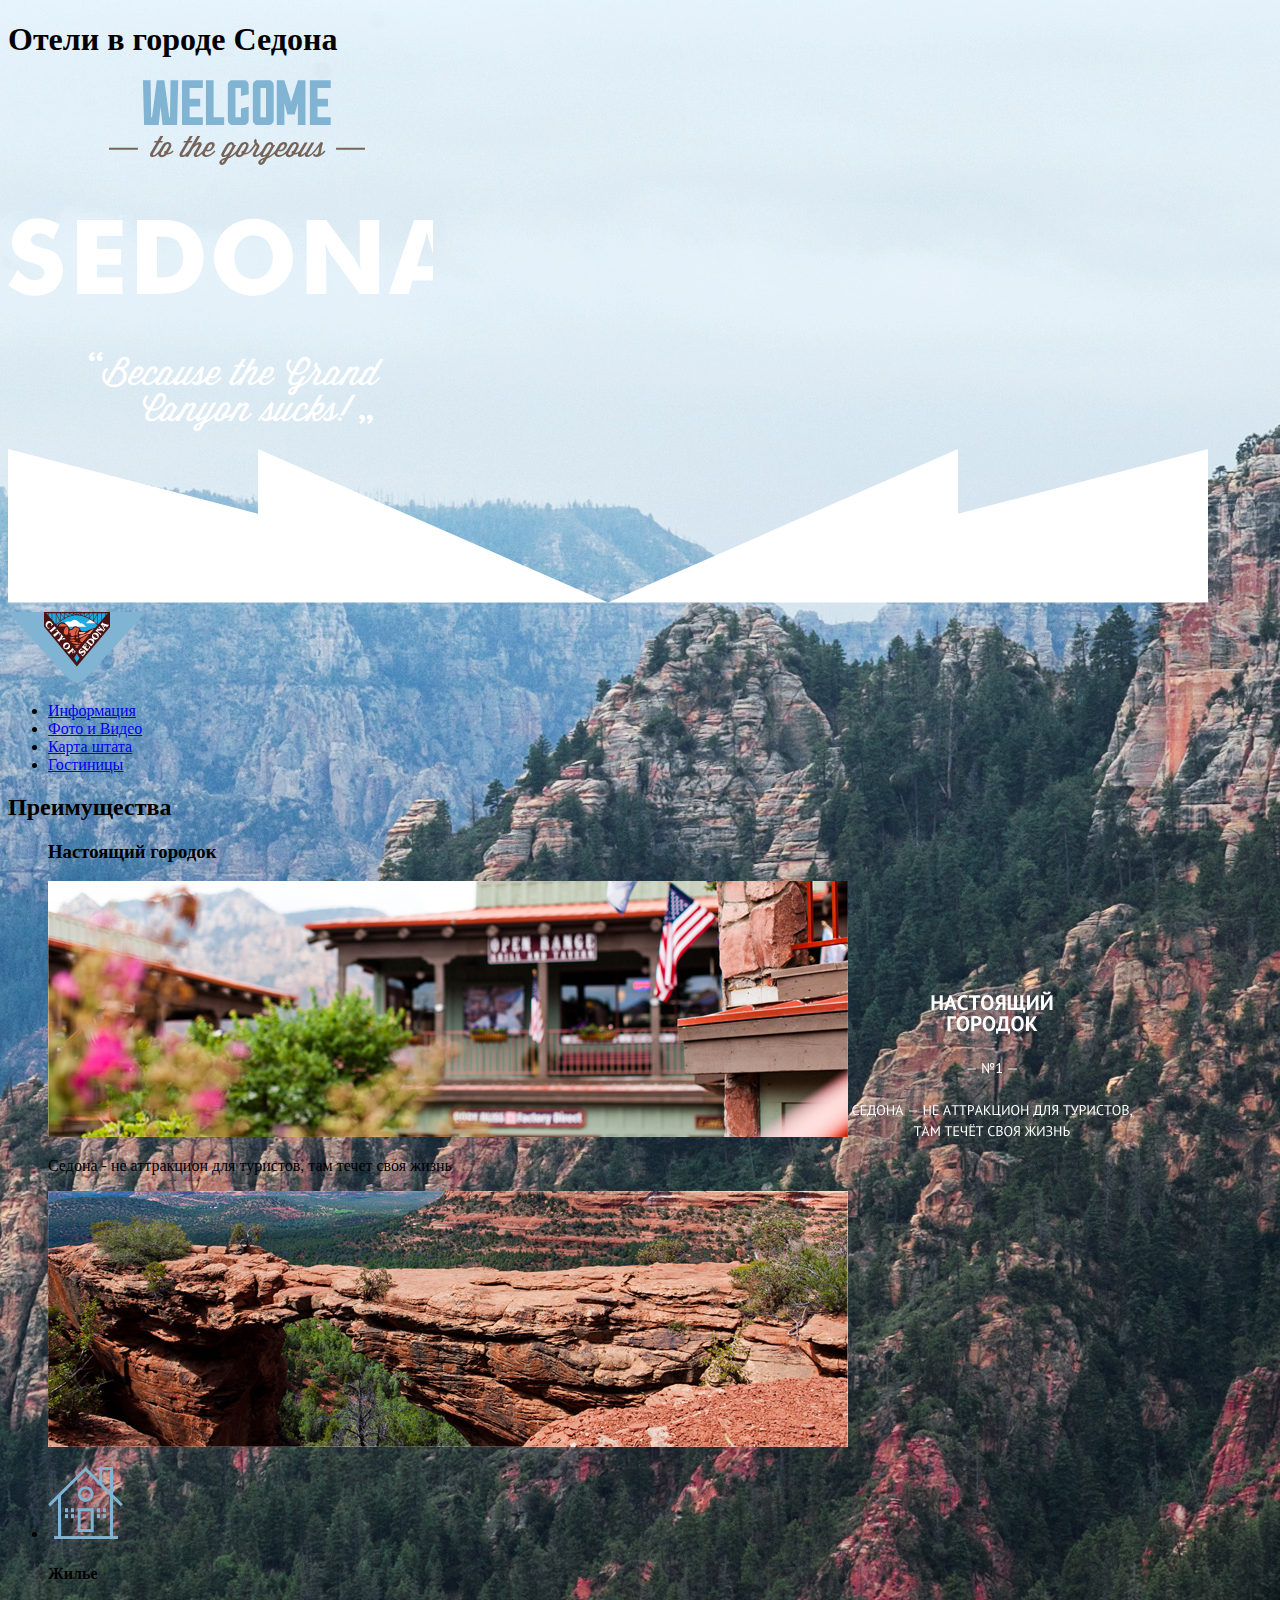
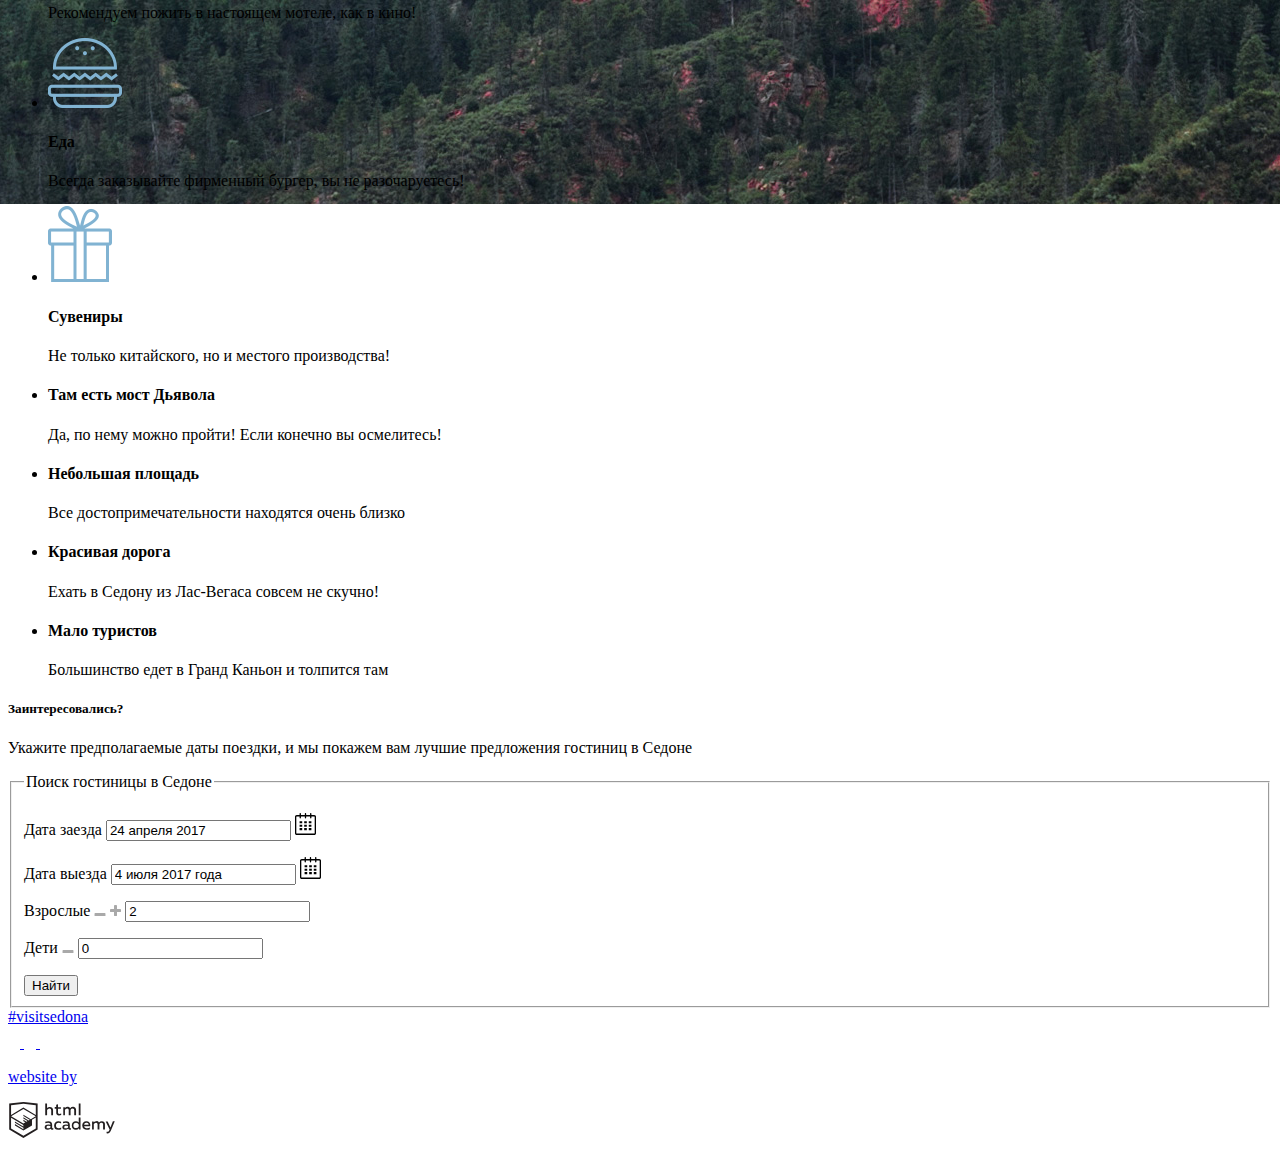
==== index.html @ 80097042 "Доработки формы" ====
<!DOCTYPE html>
<html lang="ru">
<head>
	<meta charset="utf-8">
	<title>HTML Academy: Седона</title>
	<link href="css/style.css.css" rel="stylesheet">
	<link href="https://fonts.googleapis.com/css?family=PT+Sans+Narrow:400,700&amp;subset=latin,cyrillic" rel="stylesheet">
</head>
<body>
	<!--Шапка страницы-->
	<header class="main-header">
		<nav class="main-navigation">
			<h1 class="visually-hidden">Отели в городе Седона</h1>
			<!--Здесь большая фоновая картинка с текстом-->
			<img src="img/intro-welcome.svg" width="425" height="365" alt="надпись добро пожаловать"> <!--Надпись Welcome-->
			<img src="img/intro-mask.svg" width="1200" height="159" alt="маска">

			<a class="main-header-logo"> 
				<img src="img/logo-sedona.svg" width="138" height="70" alt="Логотип Седона">
			</a>
			
		   <ul class="site-navigation">
				<li> 
					<a class="info-link" href="info.html">Информация</a>
				</li>
                <li>
                	<a class="media-link" href="media.html">Фото и Видео</a>
                </li>
                <li>
                	<a class="map-link" href="map.html">Карта штата</a>
                </li>
                <li>
                	<a class="hotels-link" href="inner.html">Гостиницы</a>
                </li>	
		  </ul>	
		</nav>   	
	</header>

	<!--Основная часть страницы -->
	<main class="main-content">
	   
		<!--Причины приехать -->
		<section class="features"> 

		  <h2 class="visually-hidden">Преимущества</h2>

			<div class="real-town">
				<div class="number_one_town">
					<!--<img src="img/town_sedona.svg" alt="картинка">-->
				</div>
				<figure class="">
				   <h3 class="page-title">Настоящий городок</h3>
				   <img src="img/picture_01.jpg" alt="картинка"><!--Картинка-->
				   <img src="img/town_sedona.svg" alt="картинка">
				   <p>Седона - не аттракцион для туристов, там течет своя жизнь</p>
				</figure>
			</div>
                
			<figure>
				<img src="img/picture_02.jpg" alt="картинка">
			</figure>

			<ul class="features-list">
				<li class="feature-item" id="accommodation">
					<img src="img/house-icon.svg" alt="картинка">
					<h4>Жилье</h4> 
					<p>Рекомендуем пожить в настоящем мотеле, как в кино!</p>
					
				</li>

				<li class="feature-item" id="meal">
					<img src="img/burger-icon.svg" alt="картинка">
					<h4 class="page-title">Еда</h4>
					<p>Всегда заказывайте фирменный бургер, вы не разочаруетесь!</p>
					
				</li>

				<li class="feature-item" id="souvenir">
					<img src="img/gift-icon.svg" alt="картинка">
					<h4>Сувениры</h4>
					<p>Не только китайского, но и местого производства!</p>
					
				</li>
			</ul>
		</section>

		<!-- Достопримечательности -->
		<section class="container"> 

            <div class="sightseeings">
				<!--картинка-->
				
			</div>

			<ul class="sightseeing-list">

				<li class="sightseeng-item">
					<h4>Там есть мост Дьявола</h4>
					<p>Да, по нему можно пройти! Если конечно вы осмелитесь!</p>
				</li>

				<li class="sightseeng-item">
					<h4>Небольшая площадь</h4>
					<p>Все достопримечательности находятся очень близко</p>
				</li>

				<li class="sightseeng-item">
					<h4>Красивая дорога</h4>
					<p>Ехать в Седону из Лас-Вегаса совсем не скучно!</p>
				</li>

				<li class="sightseeng-item">
					<h4>Мало туристов</h4>
					<p>Большинство едет в Гранд Каньон и толпится там</p>
				</li>

			</ul> 
		</section>


		<!--Поиск отеля -->
		<section class="find-hotel">
			<div class="form">
				<!--Картинка карты-->
				<h5>Заинтересовались?</h5>
				<p>Укажите предполагаемые даты поездки, и мы покажем вам лучшие предложения гостиниц в Седоне</p>
				<!--Форма-->
				<form class="hotel_search" method="post" action="https://echo.htmlacademy.ru">
					<fieldset>
						<legend>Поиск гостиницы в Седоне</legend>	
                        
                        <p class="date-check-in">
						   <label for="date-check-in">Дата заезда</label>
						   <input type="text" class="filter_check-in" name="calendar" value="24 апреля 2017" placeholder="24 апреля 2017">
                           <img src="img/calendar.svg" alt="календарь">
						</p>

						<p class="date-check-out">
							<label for="date-check-out">Дата выезда</label>
							<input type="text" class="filter_check-out" name="calendar" value="4 июля 2017 года"placeholder="4 июля 2017 года">
                            <img src="img/calendar.svg" alt="календарь">
						</p>

						<p class="adults-info">
							<label for="adults-info">Взрослые</label>
							<img src="img/minus-icon.svg" width="12" height="3" alt="знак минус">
							<img src="img/plus-icon.svg" width="11" height="11" alt="знак плюс">
							<input type="text" class="filter_adults" name="calendar" value="2" placeholder="2">
						</p> 

						<p class="kids-info">
							<label for="kids-info">Дети</label>
                            <img src="img/minus-icon.svg" width="12" height="3" alt="знак минус">
							<input type="text" class="filter_kids" name="calendar" value="0" placeholder="0">
						</p>

						<button type="submit" class="filter-button button">Найти</button>

					</fieldset>
					 
				</form>
				
			</div>
		</section>
	</main>
	<!--Футер-->
	<footer class="page-footer">
		<div class="contact-information">
				<a href="#" class="visitsedona" alt="хештег">#visitsedona</a>
		
			<div class="social-network">
				<a href="#" class="twitter">
					<img src="img/twitter.svg" width="12" height="22" alt="twitter_логотип">
				</a>
				<a href="#" class="facebook">
					<img src="img/fb-icon.svg" width="12" height="22" alt="facebook_логотип">
				</a>
				<a href="#" class="youtube">
					<img src="img/youtube.svg" width="12" height="22" alt="youtube_логотип">
				</a>
			</div>

			<a href="https://htmlacademy.ru/" class="copyright">
				<p>website by</p>
				<img src="img/logo-htmlacademy.svg" width="108" height="36" alt="htmlacademy_логотип" class="logo-htmlacademy">			
			</a>
			
		</div>  
	</footer>


</body>
</html>
---- css/style.css.css ----
body {

  
  
  
  background-image: url("/img/main_photo.jpg");
  background-position: top center;
  background-repeat: no-repeat;
}

.filter_calendar {
  background-color: f2f2f2;
  color: #000; 
}

.number_one_town {
  background-color: 81b3d2;
}

legend {
  background-color: 766357;
}
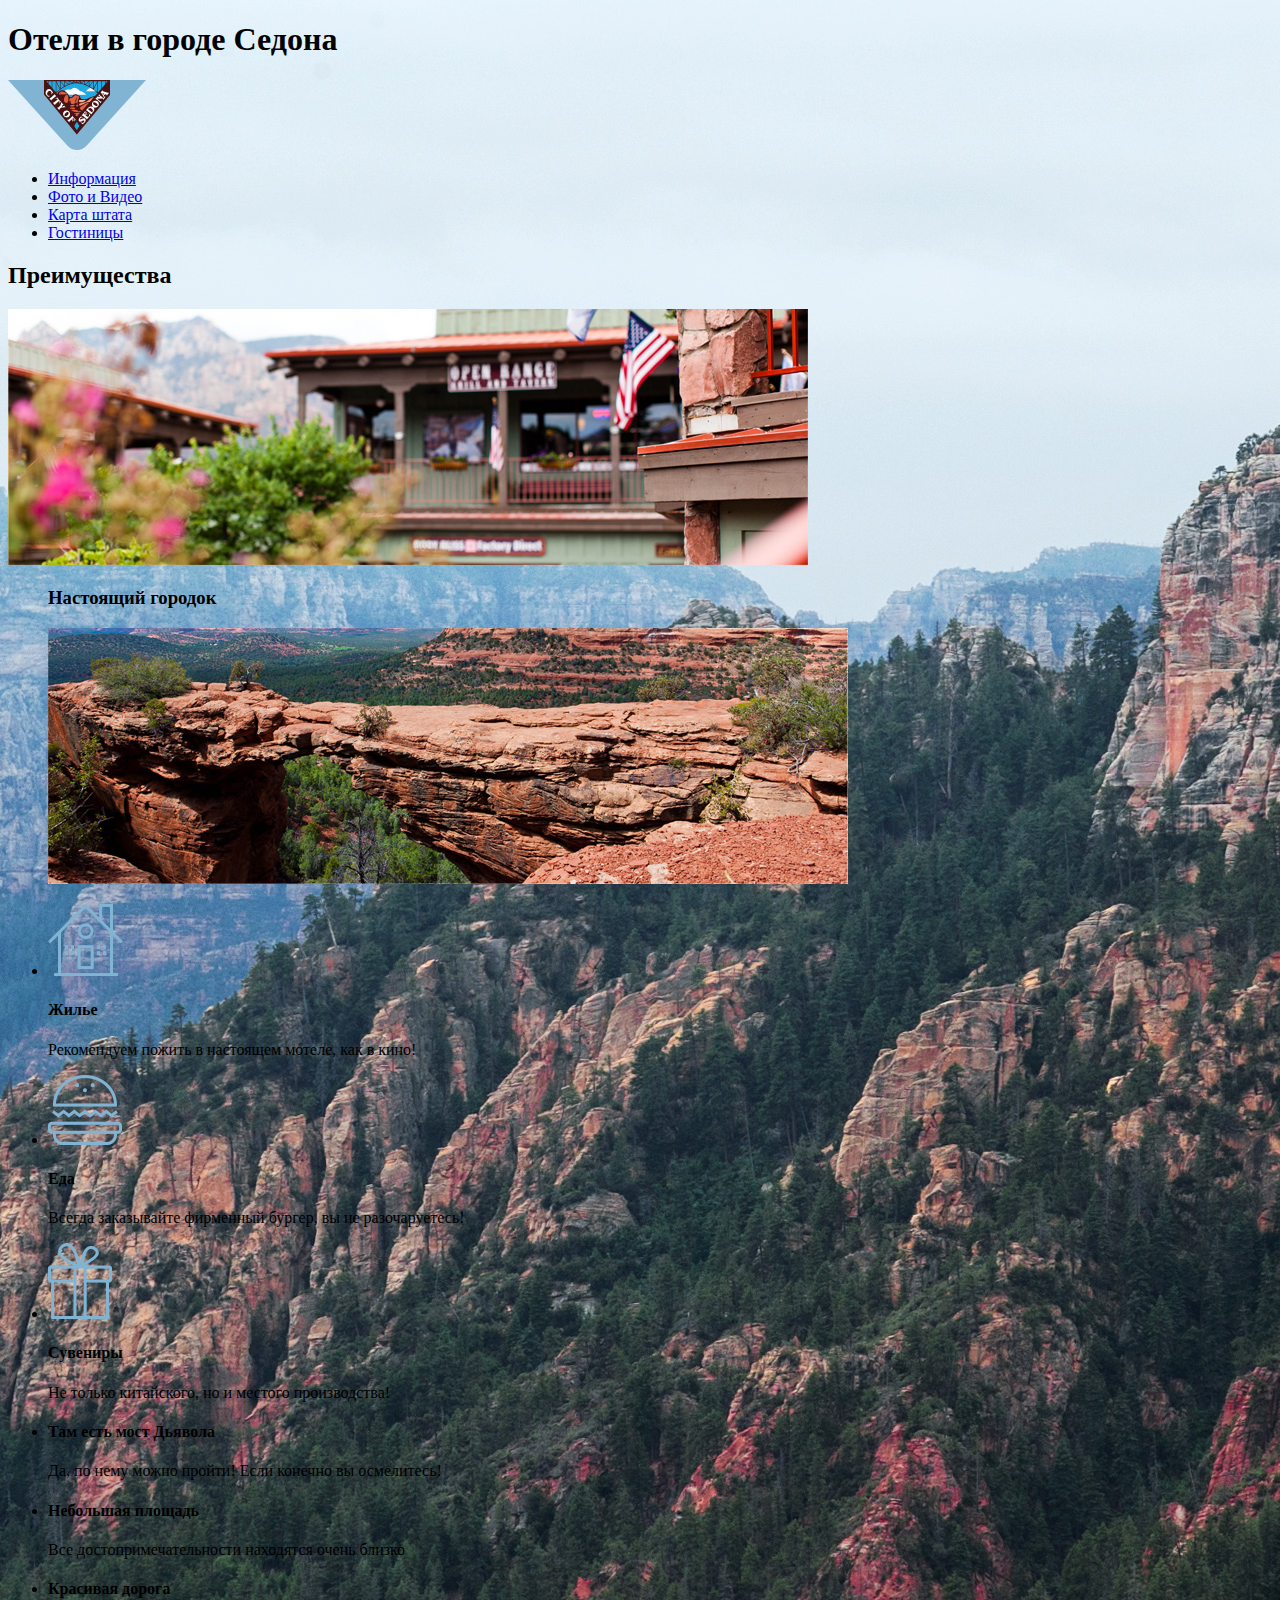
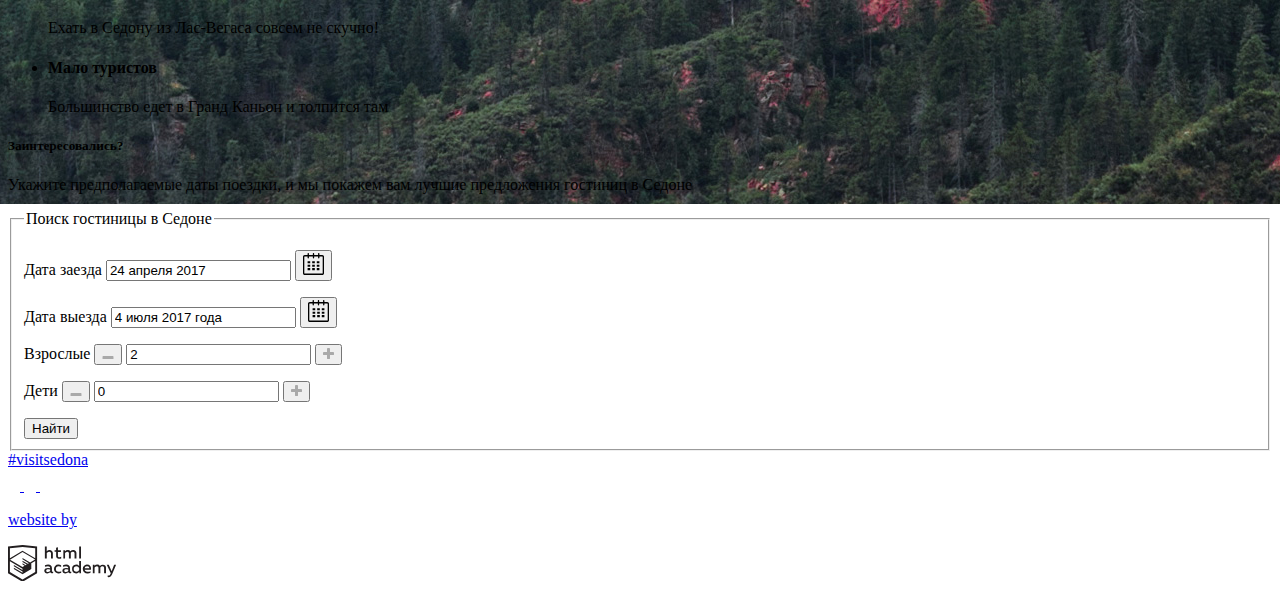
==== commit dd49a9fb: "Доработка формы" ====
--- a/index.html
+++ b/index.html
@@ -4,7 +4,7 @@
 	<meta charset="utf-8">
 	<title>HTML Academy: Седона</title>
 	<link href="css/style.css.css" rel="stylesheet">
-	<link href="https://fonts.googleapis.com/css?family=PT+Sans+Narrow:400,700&amp;subset=latin,cyrillic" rel="stylesheet">
+	
 </head>
 <body>
 	<!--Шапка страницы-->
@@ -12,11 +12,10 @@
 		<nav class="main-navigation">
 			<h1 class="visually-hidden">Отели в городе Седона</h1>
 			<!--Здесь большая фоновая картинка с текстом-->
-			<img src="img/intro-welcome.svg" width="425" height="365" alt="надпись добро пожаловать"> <!--Надпись Welcome-->
-			<img src="img/intro-mask.svg" width="1200" height="159" alt="маска">
+			
 
 			<a class="main-header-logo"> 
-				<img src="img/logo-sedona.svg" width="138" height="70" alt="Логотип Седона">
+				<svg viewBox="0 0 138 70" xmlns="http://www.w3.org/2000/svg" width="138" height="70" alt="Логотип Седона"><path d="M138 0H0l59.51 65.68c5.22 5.761 13.76 5.761 18.98 0z" fill="#81b3d3"/><path d="M36.687.457l32.148 37.879 32.02-37.65z" fill="#23a9e1"/><path d="M61.1 14.719h17.32c-1.29-.8-4.355-4.582-6.043-3.176-.137.115-4.871-5.744-7.982-2.921-2.713 2.466-3.973-.323-7.048 1.63-3.505 2.318 2.026 3.684 3.753 4.467m26.73-3.478l-9.86.054c3.896-4.5 5.647-4.018 9.86-.054" fill="#fff"/><path d="M97.622 3.588V1.154h2.08zm-49.245 9.41l.09.083c.024-.024 2.327-2.511 5.983-4.964 3.367-2.259 8.592-4.944 14.383-4.912 5.778.028 11.077 2.722 14.506 4.977 3.665 2.41 6.027 4.84 6.132 4.95l-2.515 2.945c-4.488.616-7.702 3.945-12.077 3.217-2.205-.366-2.271-1.632-2.902-2.893-.484-.969-1.256-.846-2.263-1.24-.937-.366-1.479-1.128-3.351-.688-1.642.385-1.822 2.933-3.865 2.787-1.096-.079-1.175-1.621-2.755-3.596-4.09-4.915-7.892-4.235-10.547.308l19.638 23.33zM40.011 1.153V3.06l-1.604-1.906zm53.876 0h3.227v3.03L93.887 7.96zM89.832 12.61V1.154h3.546v7.404l-3.5 4.098a.966.966 0 0 0-.046-.046m-.508-10.389v9.894a41.051 41.051 0 0 0-3.557-2.986zm-4.165-.358v6.819c-.463-.334-.95-.673-1.465-1.012-.664-.438-1.4-.892-2.194-1.34zm-4.312-.133v4.24a32.83 32.83 0 0 0-3.12-1.474zm.508-.576h3.727l-3.727 4.55zm4.312 0H89.3l-3.634 7.06zm-8.797 0h3.86L77.2 4.282c-.109-.042-.221-.081-.331-.122V1.154zm-.509.417v2.403a25.927 25.927 0 0 0-3.1-.887zm-4.203.042v1.26a21.458 21.458 0 0 0-2.179-.252zm-6.766-.039l2.248 1.042c-.762.043-1.512.13-2.248.253zm-4.12-.003l3.065 1.498c-1.06.229-2.083.528-3.066.875zm3.61 1.2l-3.304-1.617h3.305zm3.566-.342l-2.754-1.275h2.754zm.609-1.275h2.881l-2.881 1.334zm3.759 0h3.24l-3.24 1.584zM60.405 4.265l-3.51-3.11h3.869V4.13l-.359.135m-3.618-2.527l3.093 2.741a31.493 31.493 0 0 0-3.093 1.489zm-4.312.128l3.64 4.48a35.89 35.89 0 0 0-3.64 2.41zm-4.165.358l3.586 6.974a37.772 37.772 0 0 0-3.586 3.151zm3.656 6l-3.634-7.07h3.634zm4.312-2.485l-3.726-4.585h3.726zM43.747 7.497L40.52 3.664v-2.51h3.227zm.508-6.343H47.8v11.16l-3.546-4.212zm24.8-1.153H36v14.582L68.836 54.52l.22-.275L102 15.04V0z" fill="#491213"/><path d="M66.227 46.026l2.61-4.22 2.598 4.22-2.598 4.23z" fill="#23a9e1"/><path d="M74.218 30.556c-3.433-2.02-2.564-3.523.23-4.925 1.462-.734 4.754-3.38 6.133-2.499l-6.363 7.424m-2.334 2.517c-2.046-.095-4.33-.365-6.262.055 1.207.302 4.151 1.165 1.41 1.894.983 1.407 2.578 1.317 3.624.082-.425-.209-.655-.466-1.007-.686 1.085-.196 2.1-.822 2.235-1.345m1.235-1.574c-.933-.796-1.877-.84-2.746 0-1.165-2.137-5.4-1.421-7.379-1.72 1.065 2.614 9.65 3.102 10.124 1.72m-6.773-2.151c-1.565-.485-6.84-.364-3.388-1.794 1.065-.441 6.593.063 3.388 1.794m1.912-3.03c-.477-1.077.365-2.36 1.74-1.428 1.199.813-.552 2.017-1.74 1.428m-2.836.091c-2.265.679-5.273-.784-1.63-1.52 2.261-.456 4.666.506 1.63 1.52.091-.027-.084.028 0 0m-2.665-6.234c-.545 1.624-1.533 1.927-1.423-.045.126-2.274 1.609-1.729 3.2-2.6 1.324-.726 2.038-3.385 4.31-1.795 1.014.71 2.176.116 2.5 1.19-.016-.054-2.95 6.692-1.318 6.692-3.22 0-1.8-3.845-.568-6.426-1.198.574-3.143 4.341-1.546 4.961-.831 1.095-3.372 2.561-4.696 1.492-1.006-.81-.447-2.158-.459-3.47m-3.963 2.811c-5.596-.046-1.813-8.648.091-8.128 2.19.696 1.944 8.194-.091 8.128m-6.17-8.146c-2.624-.109-1.526-2.567.257-3.121 1.695-.528 5.25 1.114 6.39 2.205-1.808.555-4.146.476-6.134.568-.146-2.026-.62-1.32-.512.348" fill="#dc6243"/><path d="M71.774 25.832c-2.908-2.987 4.342-2.712 5.51-3.763.85.284 6.99-5.377 8.485-5.025-1.074 1.26-3.388 5.282-5.047 5.282-1.275 0-2.565-.19-3.552.718-1.444 1.33-3.837 2.006-5.396 2.788" fill="#f49774"/><path d="M72.727 22.18c-1.592.856-3.098-2.536-.349-2.206 1.826.22 3.676-.154 5.42.147-1.251 1.487-3.056 2.306-5.071 2.059" fill="#f4b1a4"/><path d="M51.113 20.935c.333.401.578.834.523 1.374-.038.375-.607 1.006-.175 1.198l1.455-1.84c-.39-.098-3.482-3.796-3.532-4.201l-2.051 1.126c.106.429.84.003 1.203.03.538.038.926.363 1.268.747-1.12.94-3.85 3.257-4.138 3.305-.146.023-.706-.39-.714-.037-.004.17.553.659.659.786l1.447 1.722c.401-.183-.072-.475.133-.807.15-.243 3.181-2.77 3.922-3.403m-3.423-4.531c.287-.062.405.282.622-.036l-1.59-1.894c-.241-.287-.546-.595-.459.012.058.409-3.969 3.677-4.215 3.778-.31.128-.492-.27-.72.063.475.564.948 1.129 1.424 1.693.16.19.309.397.485.573.22.22.135-.437.145-.38-.06-.333.342-.616.555-.797 1.004-.884 3.505-2.979 3.753-3.012m-5.694-.595c-1.147.34-2.37-.107-2.731-1.326-.353-1.191.398-2.439 1.344-3.117.935-.67 2.33-.63 2.84.544.224.52.102 1.108-.061 1.625-.105.328-.388.649.035.836.56-.711 1.118-1.421 1.676-2.133-.684-.41-.985-1.092-1.493-1.684-.572-.696-1.34-1.35-2.26-1.483-1.864-.264-3.62 1.66-3.762 3.405-.089.946.242 1.849.808 2.597.487.645 1.213 1.054 1.581 1.788.17.062 1.756-.67 2.133-.815-.033-.072-.057-.178-.11-.237-.494.146 0 0 0 0m25.512 23.636c-.747-.499-2.613-3.044-2.969-3.468l-.213-.253c-.007-.01-.185.145-.16.124-.112.094.086.372-.034.56-.515.806-3.738 3.236-3.905 3.352-.36.25-.756-.103-.967.206.467.554 1.805 2.3 1.96 2.325.311.05.096-.53.136-.649.08-.24 1.71-1.588 2.304-2.084.218-.183.447.276.577.468.212.315.307.65.193 1.019-.075.24-.465.597-.162.762.402-.47 1.533-1.788 1.696-1.98.164-.19-.367-.023-.304-.056-.24.124-.466.153-.69-.018-.063-.047-.707-.702-.643-.757.28-.235.623-.625.984-.714.56-.138 1.027.984 1.11 1.382.078.375.067.77-.05 1.136-.08.251-.316.452.012.604l1.383-1.896a.463.463 0 0 1-.258-.063c-.083-.056.09.045 0 0m-9.227-8.921a3.35 3.35 0 0 0-1.977.793c-1.43 1.203-1.616 3.275-.492 4.753 1.292 1.702 3.374 1.895 5.059.694 1.43-1.205 1.612-3.282.5-4.766-.758-1.01-1.932-1.54-3.09-1.474zm1.19 1.386c.949-.108 1.503.799 1.099 1.768-.42.98-1.43 1.989-2.424 2.38-1.18.465-2.011-.537-1.531-1.657.422-.984 1.43-1.983 2.426-2.38.15-.059.294-.095.43-.11zm-2.783-4.63c.308.038.601.356.824.027l-1.447-1.712c-.386.174.03.356-.126.63-.158.277-1.662.507-2.062.578.146-.418.58-1.698.752-1.84.353-.29.573.28.832-.092l-1.78-2.112c-.2-.238-.362-.667-.636-.441.024-.02.003.955-.058 1.125-.056.153-.608 2.361-1.25 2.901-.32.27-1.453 1.256-1.755 1.362-.35.122-.535-.389-.792-.025l1.617 1.92c.082.096.391.56.498.58.339.06.04-.58.074-.706.098-.28 1.623-1.765 2.27-1.856.948-.133 2.077-.455 3.039-.34.22.027-.229-.028 0 0m24.239 6.77c.124.421.194.865.14 1.305-.07.566-.636 1.898-1.411 1.519-.76-.373-1.425-1.122-2.07-1.657.52-.608.978-1.135 1.853-.84.24.08.446-.024.194-.17-.263-.153-2.022-1.276-2.117-1.169-.175.202.343.564.143.957-.148.29-.396.54-.605.79-.467-.394-1.248-.813-.685-1.464.352-.428.811-.76 1.361-.87.368-.075 1.195.252 1.302-.146-.705-.34-1.41-.677-2.115-1.016.115.52-2.173 2.937-2.681 3.548-.074.088-.427.395-.431.517-.006.278.403.062.427.054.315-.116 4.424 3.317 4.526 3.552.065.182-.144.373-.02.475-.006-.006.148.14.165.12.253-.304 2.936-3.88 3.489-4.036a239.664 239.664 0 0 1-1.537-2.372c-.383.168-.013.616.072.903m-4 4.352c-1.348-.87-3.633.83-3.976.994-.675.319-1.162-.353-.812-.975.304-.54.904-.801 1.5-.837.18-.01.875.128.946.017.084-.131.148-.142.028-.224-.557-.375-1.112-.75-1.667-1.126-.115.685-.9 1.121-1.348 1.585-.534.555-.987 1.253-.987 2.05 0 .736.441 1.39 1.089 1.726.737.384 1.505.076 2.158-.331.407-.255.814-.556 1.249-.76.646-.303 1.495-.041 1.267.824-.183.696-.876 1.337-1.56 1.519-.4.106-.825.07-1.216-.059-.28-.091-.645-.476-.799-.072l2.26 1.647c.068-.493.34-.708.706-1.015.477-.419.933-.858 1.294-1.383.753-1.1 1-2.638-.132-3.58m17.617-28.065a.222.222 0 0 0-.088.072l-.79.95-.814.982c-.168.204-.349.296-.025.467.543-.272 3.518 4.768 3.252 5.492-.47.244-4.49-3.283-4.598-3.516-.033-.095.178-.662-.136-.613-.149.023-.484.583-.578.697l-.577.695c.216.315.336-.013.623.028.249.05 1.198.864 1.456 1.08-.47.017-1.743.086-1.905.074-.586.073-.275-.431-.66-.605l-1.478 1.795-.86 1.043c-.035.042-.03.02.031.072.215.177.068.109.37.004.328-.115 4.256 3.2 4.398 3.369.245.292-.1.633.268.793l1.168-1.418c.059-.072.091-.066.013-.13-.277-.228-.309.138-.65.1-.346-.057-2.855-2.186-3.828-2.992l5.322-.197c.195-.007.74.581.695.79-.052.244-.301.361.034.515.311-.374.64-.746.945-1.125l.148-.184a.478.478 0 0 0 .135-.172l.11-.137c.275-.314 1.169-1.303 1.062-1.396-.3-.26-.446.302-.844-.035-.226-.162-.793-1.16-.935-1.402-.172-.292.394-.583.625-.727.504-.313 2.107-.767 2.26.227.025.167-.177.357-.055.457.028.024.133.156.176.105l2.142-2.576c-.063-.053-.135-.147-.21-.176-.474.473-5.466-1.52-5.83-1.795-.166-.066-.192-.673-.372-.611zm-.225 2.553c.764.318 1.526.638 2.287.96-.23.064-.447.166-.648.293h-.002a3.71 3.71 0 0 0-.621.495l-1.016-1.748zm-6.588 7.753c-1.107-.076-2.23.41-3.023 1.317-1.235 1.5-1.112 3.678.393 4.945 1.518 1.25 3.68.932 4.916-.55 1.232-1.496 1.147-3.68-.385-4.934a3.302 3.302 0 0 0-1.9-.778zm-1.449 1.559c.622.038 1.31.414 1.742.703.78.521 2.214 1.687 1.477 2.738.048-.058.083-.097-.05.07a.162.162 0 0 1-.018.018c-.8.84-2.18.063-2.924-.474-.745-.538-2.022-1.668-1.207-2.664.257-.314.607-.414.98-.391zm-3.127 4.28c-1.214-.067-2.403.496-3.299 1.576-.642.771-1.282 1.544-1.922 2.316.228.332.495-.078.827.113.283.163 4.053 3.312 4.115 3.485.106.297-.165.356.094.568.111.093 2.944-3.405 3.203-4.02.448-1.139.091-2.387-.82-3.175.073.06.177.145-.042-.037-.69-.518-1.427-.787-2.156-.827zm-1.053 1.58c.095.003.184.016.266.037 1.422.363 3.384 2.115 2.129 3.628-.156.193-.029.035-.432.422-.198.19-4.179-3.034-4.02-3.209.475-.521 1.396-.904 2.057-.879z" fill="#fff"/></svg>
 			</a>
 			
 		   <ul class="site-navigation">
@@ -43,40 +42,44 @@
 		<section class="features"> 
 
 		  <h2 class="visually-hidden">Преимущества</h2>
+		  <img src="img/picture_01.jpg" alt="изображение отеля">
 
 			<div class="real-town">
-				<div class="number_one_town">
-					<!--<img src="img/town_sedona.svg" alt="картинка">-->
-				</div>
-				<figure class="">
+				
+				<figure class="real_town">
 				   <h3 class="page-title">Настоящий городок</h3>
-				   <img src="img/picture_01.jpg" alt="картинка"><!--Картинка-->
-				   <img src="img/town_sedona.svg" alt="картинка">
-				   <p>Седона - не аттракцион для туристов, там течет своя жизнь</p>
+				   <img src="img/picture_02.jpg" alt="вид на горы">
 				</figure>
 			</div>
-                
-			<figure>
-				<img src="img/picture_02.jpg" alt="картинка">
-			</figure>
 
 			<ul class="features-list">
-				<li class="feature-item" id="accommodation">
-					<img src="img/house-icon.svg" alt="картинка">
+				<li class="feature-item" id="accommodation">	
+				  <svg xmlns="http://www.w3.org/2000/svg" xmlns:xlink="http://www.w3.org/1999/xlink" width="75" height="72" viewBox="0 0 75 72" alt="иконка-домик">
+  					<image id="icon-1" width="75" height="72" xlink:href="[data-uri]"/>
+                    </svg>
+
 					<h4>Жилье</h4> 
 					<p>Рекомендуем пожить в настоящем мотеле, как в кино!</p>
 					
 				</li>
 
 				<li class="feature-item" id="meal">
-					<img src="img/burger-icon.svg" alt="картинка">
+					
+				  <svg xmlns="http://www.w3.org/2000/svg" xmlns:xlink="http://www.w3.org/1999/xlink" width="74" height="70" viewBox="0 0 74 70" alt="иконка-бургер">
+  					<image id="icon-3" width="74" height="70" xlink:href="[data-uri]"/>
+				  </svg>
+
 					<h4 class="page-title">Еда</h4>
 					<p>Всегда заказывайте фирменный бургер, вы не разочаруетесь!</p>
 					
 				</li>
 
 				<li class="feature-item" id="souvenir">
-					<img src="img/gift-icon.svg" alt="картинка">
+					
+					<svg xmlns="http://www.w3.org/2000/svg" xmlns:xlink="http://www.w3.org/1999/xlink" width="64" height="76" viewBox="0 0 64 76" alt="иконка-подарок">
+  					<image id="icon-2" width="64" height="76" xlink:href="[data-uri]"/>
+					</svg>
+
 					<h4>Сувениры</h4>
 					<p>Не только китайского, но и местого производства!</p>
 					
@@ -132,26 +135,43 @@
                         <p class="date-check-in">
 						   <label for="date-check-in">Дата заезда</label>
 						   <input type="text" class="filter_check-in" name="calendar" value="24 апреля 2017" placeholder="24 апреля 2017">
-                           <img src="img/calendar.svg" alt="календарь">
+						   <button class"btn button"><svg xmlns="http://www.w3.org/2000/svg" width="21" height="22" viewBox="0 0 21 22" alt="календарь"><path d="M19.251 2.025h-2.845V.648c0-.381-.294-.689-.656-.689-.363 0-.656.308-.656.689v1.377h-3.938V.648c0-.381-.294-.689-.655-.689-.363 0-.657.308-.657.689v1.377H5.906V.648c0-.381-.294-.689-.656-.689-.363 0-.657.308-.657.689v1.377H1.75C.784 2.025 0 2.847 0 3.862v16.302C0 21.179.784 22 1.75 22h17.501c.966 0 1.749-.821 1.749-1.836V3.862c0-1.015-.783-1.837-1.749-1.837zm.437 18.139a.448.448 0 0 1-.437.459H1.75a.45.45 0 0 1-.438-.459V3.862a.45.45 0 0 1 .438-.459h2.844v1.378c0 .381.294.689.657.689.362 0 .656-.308.656-.689V3.403h3.938v1.378c0 .381.294.689.657.689.361 0 .655-.308.655-.689V3.403h3.938v1.378c0 .381.293.689.656.689.362 0 .656-.308.656-.689V3.403h2.845c.241 0 .437.206.437.459v16.302z"/><path d="M4.594 8.225h2.625v2.066H4.594zM4.594 11.668h2.625v2.067H4.594zM4.594 15.112h2.625v2.066H4.594zM9.188 15.112h2.625v2.066H9.188zM9.188 11.668h2.625v2.067H9.188zM9.188 8.225h2.625v2.066H9.188zM13.781 15.112h2.625v2.066h-2.625zM13.781 11.668h2.625v2.067h-2.625zM13.781 8.225h2.625v2.066h-2.625z"/></svg>
+						   </button>
 						</p>
 
 						<p class="date-check-out">
 							<label for="date-check-out">Дата выезда</label>
 							<input type="text" class="filter_check-out" name="calendar" value="4 июля 2017 года"placeholder="4 июля 2017 года">
-                            <img src="img/calendar.svg" alt="календарь">
+                            
+                            <button class="btn button"><svg xmlns="http://www.w3.org/2000/svg" width="21" height="22" viewBox="0 0 21 22" alt="календарь"><path d="M19.251 2.025h-2.845V.648c0-.381-.294-.689-.656-.689-.363 0-.656.308-.656.689v1.377h-3.938V.648c0-.381-.294-.689-.655-.689-.363 0-.657.308-.657.689v1.377H5.906V.648c0-.381-.294-.689-.656-.689-.363 0-.657.308-.657.689v1.377H1.75C.784 2.025 0 2.847 0 3.862v16.302C0 21.179.784 22 1.75 22h17.501c.966 0 1.749-.821 1.749-1.836V3.862c0-1.015-.783-1.837-1.749-1.837zm.437 18.139a.448.448 0 0 1-.437.459H1.75a.45.45 0 0 1-.438-.459V3.862a.45.45 0 0 1 .438-.459h2.844v1.378c0 .381.294.689.657.689.362 0 .656-.308.656-.689V3.403h3.938v1.378c0 .381.294.689.657.689.361 0 .655-.308.655-.689V3.403h3.938v1.378c0 .381.293.689.656.689.362 0 .656-.308.656-.689V3.403h2.845c.241 0 .437.206.437.459v16.302z"/><path d="M4.594 8.225h2.625v2.066H4.594zM4.594 11.668h2.625v2.067H4.594zM4.594 15.112h2.625v2.066H4.594zM9.188 15.112h2.625v2.066H9.188zM9.188 11.668h2.625v2.067H9.188zM9.188 8.225h2.625v2.066H9.188zM13.781 15.112h2.625v2.066h-2.625zM13.781 11.668h2.625v2.067h-2.625zM13.781 8.225h2.625v2.066h-2.625z"/></svg>
+                            </button>
 						</p>
 
 						<p class="adults-info">
 							<label for="adults-info">Взрослые</label>
-							<img src="img/minus-icon.svg" width="12" height="3" alt="знак минус">
-							<img src="img/plus-icon.svg" width="11" height="11" alt="знак плюс">
-							<input type="text" class="filter_adults" name="calendar" value="2" placeholder="2">
+							
+						  <button class="btn button"><svg xmlns="http://www.w3.org/2000/svg" xmlns:xlink="http://www.w3.org/1999/xlink" width="12" height="3" viewBox="0 0 12 3" alt="знак минус">
+  							<image id="_копия" data-name=" копия" width="12" height="3" xlink:href="[data-uri]"/></svg>
+  						  </button>
+						    
+						    <input type="text" class="filter_adults" name="calendar" value="2" placeholder="2">
+
+						    <button class="btn button"><svg xmlns="http://www.w3.org/2000/svg" xmlns:xlink="http://www.w3.org/1999/xlink" width="11" height="11" viewBox="0 0 11 11" alt="знак плюс">
+  							<image id="_копия" data-name=" копия" width="11" height="11" xlink:href="[data-uri]"/></svg>
+  						    </button>
 						</p> 
 
 						<p class="kids-info">
 							<label for="kids-info">Дети</label>
-                            <img src="img/minus-icon.svg" width="12" height="3" alt="знак минус">
+                            <button class"btn button"><svg xmlns="http://www.w3.org/2000/svg" xmlns:xlink="http://www.w3.org/1999/xlink" width="12" height="3" viewBox="0 0 12 3" alt="знак минус">
+  							<image id="_копия" data-name=" копия" width="12" height="3" xlink:href="[data-uri]"/></svg>
+  						    </button>
+
 							<input type="text" class="filter_kids" name="calendar" value="0" placeholder="0">
+
+							<button class"btn button"><svg xmlns="http://www.w3.org/2000/svg" xmlns:xlink="http://www.w3.org/1999/xlink" width="11" height="11" viewBox="0 0 11 11" alt="знак плюс">
+  							<image id="_копия" data-name=" копия" width="11" height="11" xlink:href="[data-uri]"/></svg>
+  						    </button>
 						</p>
 
 						<button type="submit" class="filter-button button">Найти</button>
@@ -170,19 +190,22 @@
 		
 			<div class="social-network">
 				<a href="#" class="twitter">
-					<img src="img/twitter.svg" width="12" height="22" alt="twitter_логотип">
+					<svg xmlns="http://www.w3.org/2000/svg" width="12" height="22" viewBox="0 0 12 22" alt="twitter_логотип"><path fill="#FFF" d="M12 4V0H8a4 4 0 0 0-4 4v4H0v4h4v10h4V12h4V8H8V4h4z"/></svg>
 				</a>
 				<a href="#" class="facebook">
-					<img src="img/fb-icon.svg" width="12" height="22" alt="facebook_логотип">
+					<svg xmlns="http://www.w3.org/2000/svg" width="12" height="22" viewBox="0 0 12 22" alt="facebook_логотип"><path fill="#FFF" d="M12 4V0H8a4 4 0 0 0-4 4v4H0v4h4v10h4V12h4V8H8V4h4z"/></svg>
 				</a>
 				<a href="#" class="youtube">
-					<img src="img/youtube.svg" width="12" height="22" alt="youtube_логотип">
+					<svg xmlns="http://www.w3.org/2000/svg" xmlns:xlink="http://www.w3.org/1999/xlink" width="20" height="16" viewBox="0 0 20 16" alt="youtube_логотип"><path fill="#FFF" d="M17 0H3C1.35 0 0 1.35 0 3v10c0 1.65 1.35 3 3 3h14c1.65 0 3-1.35 3-3V3c0-1.65-1.35-3-3-3zM6.027 11.998V4.002L15.014 8l-8.987 3.998z"/></svg>
+
 				</a>
 			</div>
 
 			<a href="https://htmlacademy.ru/" class="copyright">
 				<p>website by</p>
-				<img src="img/logo-htmlacademy.svg" width="108" height="36" alt="htmlacademy_логотип" class="logo-htmlacademy">			
+				
+				<svg id="Layer_1" data-name="Layer 1" xmlns="http://www.w3.org/2000/svg" width="108" height="36" viewBox="0 0 108 36" alt="htmlacademy_логотип" class="logo-htmlacademy"><title>logo-htmlacademy-small1</title><path d="M44.61,26.88a2,2,0,0,0,.55-0.1v1.33a3.25,3.25,0,0,1-1.18.21,1.67,1.67,0,0,1-1.67-1,4.84,4.84,0,0,1-3.14,1.08c-1.51,0-2.91-.83-2.91-2.55,0-2.13,2-2.79,3.71-2.79a11.08,11.08,0,0,1,2.17.25v-0.3c0-1-.76-1.77-2.19-1.77a7.42,7.42,0,0,0-3,.64v-1.7a10.21,10.21,0,0,1,3.19-.55c2.36,0,3.81,1.12,3.81,3.65v3a0.54,0.54,0,0,0,.49.59h0.17Zm-6.44-1.13A1.35,1.35,0,0,0,39.63,27h0.11a3.39,3.39,0,0,0,2.41-1V24.58a9.72,9.72,0,0,0-1.81-.21c-1,0-2.16.33-2.16,1.38h0Zm12.36-6.11a5,5,0,0,1,2.57.64V22a4.08,4.08,0,0,0-2.3-.7,2.75,2.75,0,1,0,0,5.49,5,5,0,0,0,2.43-.64v1.71a6.27,6.27,0,0,1-2.76.57A4.21,4.21,0,0,1,46,24.51q0-.21,0-0.41a4.32,4.32,0,0,1,4.18-4.46h0.38Zm12.17,7.24a2,2,0,0,0,.55-0.1v1.33a3.25,3.25,0,0,1-1.18.21,1.67,1.67,0,0,1-1.67-1,4.84,4.84,0,0,1-3.14,1.08c-1.51,0-2.91-.83-2.91-2.55,0-2.13,2-2.79,3.71-2.79a11.08,11.08,0,0,1,2.17.25v-0.3c0-1-.76-1.77-2.19-1.77a7.42,7.42,0,0,0-3,.64v-1.7a10.21,10.21,0,0,1,3.19-.55c2.36,0,3.81,1.12,3.81,3.65v3a0.54,0.54,0,0,0,.49.59h0.17Zm-6.44-1.13A1.35,1.35,0,0,0,57.73,27h0.11a3.39,3.39,0,0,0,2.41-1V24.58a9.72,9.72,0,0,0-1.81-.21c-1.06,0-2.16.33-2.16,1.38h0ZM73,16V28.2H71.35V26.88a3.88,3.88,0,0,1-3.19,1.54,4.4,4.4,0,0,1,0-8.78,3.81,3.81,0,0,1,3,1.3V16H73Zm-4.53,5.22a2.76,2.76,0,1,0,0,5.52A2.86,2.86,0,0,0,71.15,25V23A2.91,2.91,0,0,0,68.49,21.27ZM79,19.64c3.31,0,4.46,2.68,3.92,5.09H76.7c0.21,1.5,1.67,2.11,3.19,2.11a6.11,6.11,0,0,0,2.64-.59v1.6a7.14,7.14,0,0,1-3,.57C77,28.42,74.78,27,74.78,24a4.18,4.18,0,0,1,4-4.39H79Zm0.09,1.54a2.28,2.28,0,0,0-2.44,2.1v0.06H81.3A2,2,0,0,0,79.13,21.18Zm5.73,7V19.87h1.65v1a3.81,3.81,0,0,1,2.78-1.27A2.86,2.86,0,0,1,91.89,21a4.12,4.12,0,0,1,2.91-1.33A3.06,3.06,0,0,1,98,23V28.2h-1.9V23.05a1.59,1.59,0,0,0-1.42-1.75H94.42a2.8,2.8,0,0,0-2.07,1.12V28.2h-1.9V23.05A1.59,1.59,0,0,0,89,21.31H88.8a3,3,0,0,0-2.21,1.29v5.63H84.86Zm21.31-8.33h1.9l-3.91,9.46c-0.9,2.17-2.09,2.86-3.35,2.86a4.76,4.76,0,0,1-1.1-.14V30.46a2.86,2.86,0,0,0,.85.12c0.9,0,1.58-.64,2.07-1.9l0.17-.42-4-8.4h2l2.86,6.29ZM38.73,1.46V6.22a3.81,3.81,0,0,1,2.7-1.14,3.25,3.25,0,0,1,3.44,3.4v5.15H43V8.72a1.81,1.81,0,0,0-1.61-2h-0.3a2.93,2.93,0,0,0-2.32,1.39v5.52h-1.9V1.46h1.9ZM49.94,2.31v3h3V6.91h-3v3.81c0,1.1.5,1.46,1.58,1.46a4.49,4.49,0,0,0,1.69-.33v1.6A6.8,6.8,0,0,1,51,13.8a2.55,2.55,0,0,1-2.86-2.74V6.89H46.58V5.26h1.5V2.74Zm5.4,11.31V5.28H57v1A3.81,3.81,0,0,1,59.77,5a2.86,2.86,0,0,1,2.6,1.33A4.12,4.12,0,0,1,65.28,5,3.06,3.06,0,0,1,68.44,8.4v5.21h-1.9V8.46a1.59,1.59,0,0,0-1.42-1.75H64.89a2.8,2.8,0,0,0-2.07,1.12v5.78h-1.9V8.46A1.59,1.59,0,0,0,59.5,6.71H59.27A3,3,0,0,0,57.06,8v5.63H55.34ZM71.17,1.45H73V13.6H71.17V1.45ZM14.71,0H14.55L0,1.54V28.21l14.55,8.66,14.55-8.66V1.54Zm12.5,27.1L14.55,34.64,1.9,27.12V16.18l12.59,7.5V25L5.86,19.9v1.31l8.68,5.21v1.39L5.87,22.65V24l8.68,5.21,8.75-5.24V18.31L27.2,16V27.12Zm0-12.53-3.48,2-1.6,1L14.51,13v1.31L21,18.23H21l-0.14.09-1,.54-5.37-3.2V17l4.24,2.52-1,.67-3.2-1.9v1.31l2.1,1.24L14.5,22.1,2,14.65,14.51,7.11Zm0-1.32L14.49,5.76,1.91,13.25v-10L14.56,1.92,27.21,3.25v10h0Z" transform="translate(0 -0.02)" fill="#231f20"/></svg>
+		
 			</a>
 			
 		</div>  
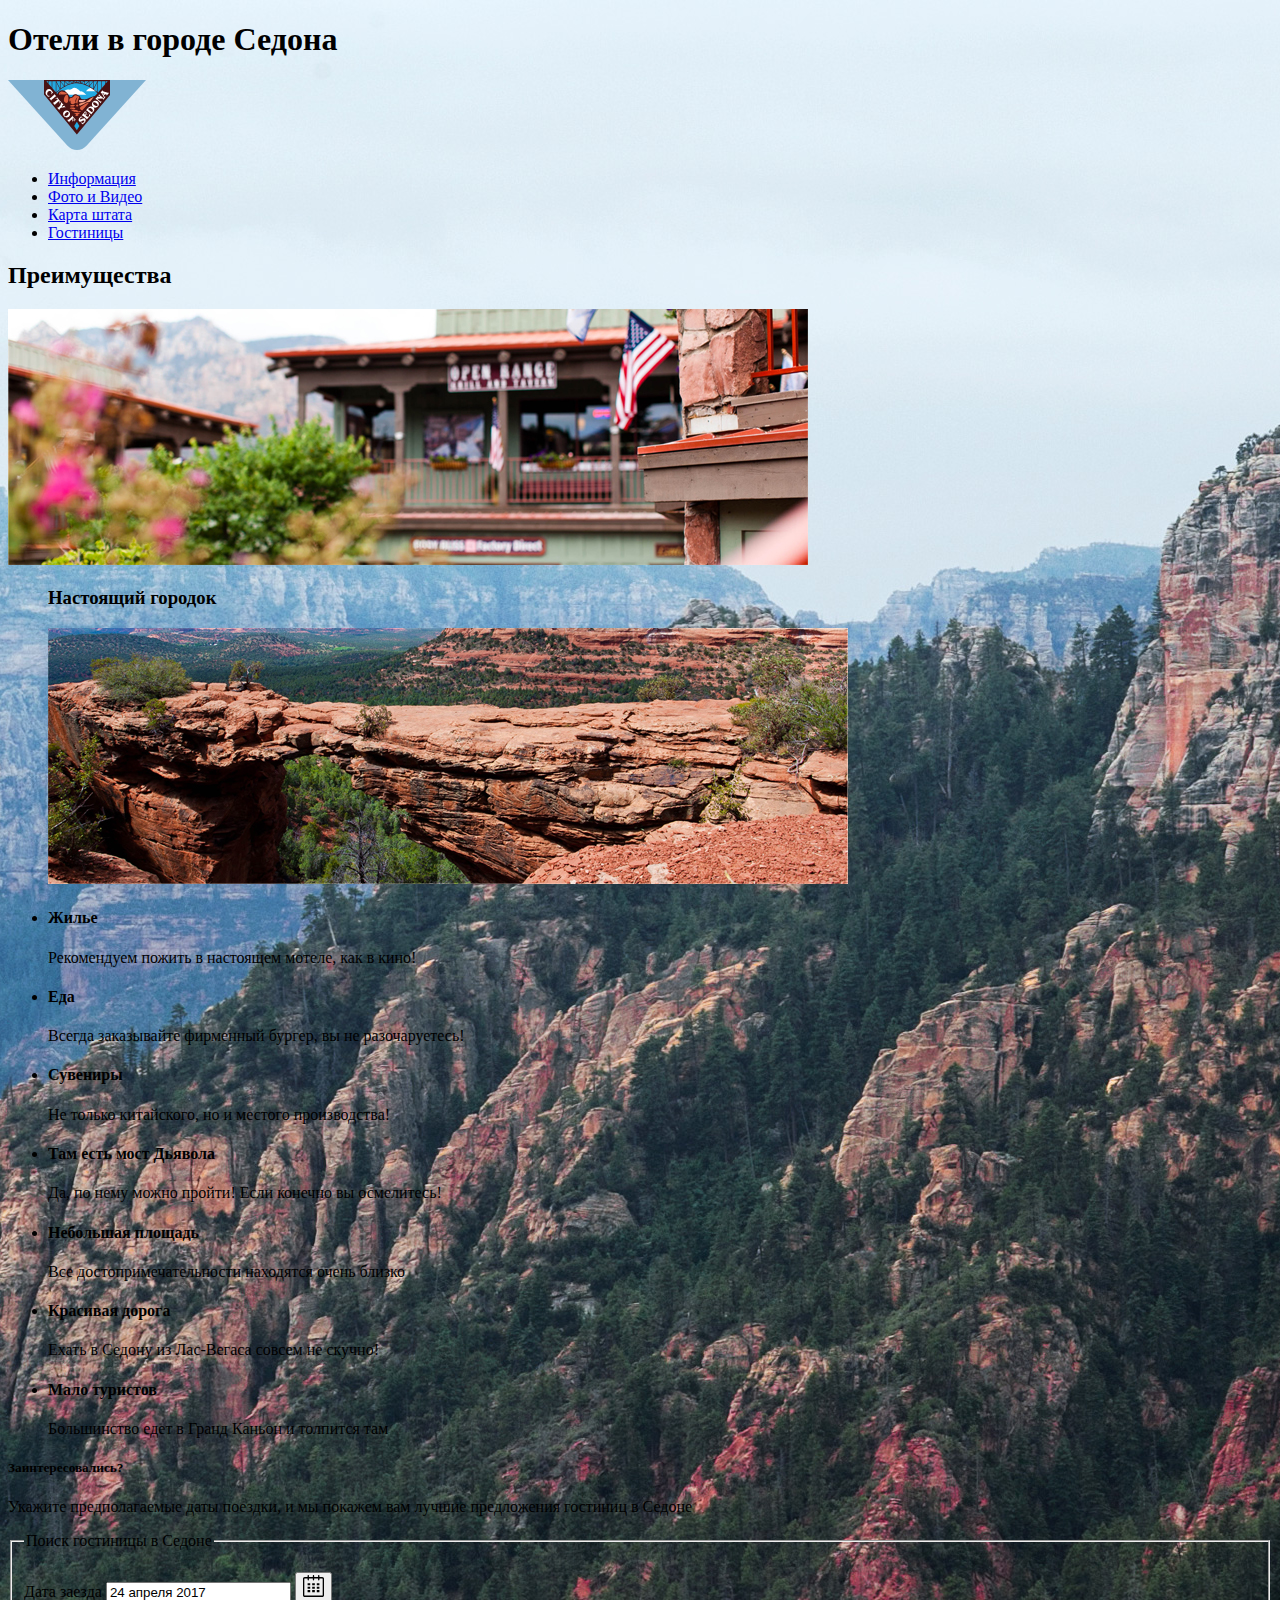
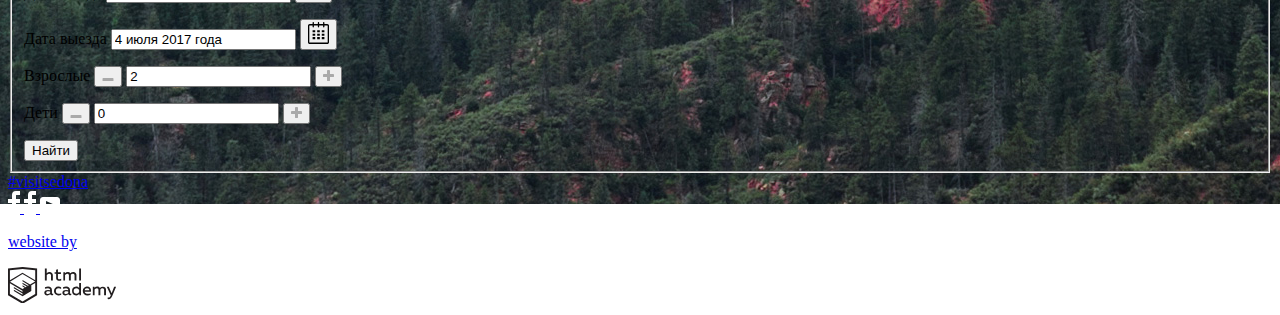
==== commit d81508a1: "Update index.html" ====
--- a/index.html
+++ b/index.html
@@ -54,9 +54,7 @@
 
 			<ul class="features-list">
 				<li class="feature-item" id="accommodation">	
-				  <svg xmlns="http://www.w3.org/2000/svg" xmlns:xlink="http://www.w3.org/1999/xlink" width="75" height="72" viewBox="0 0 75 72" alt="иконка-домик">
-  					<image id="icon-1" width="75" height="72" xlink:href="[data-uri]"/>
-                    </svg>
+				  
 
 					<h4>Жилье</h4> 
 					<p>Рекомендуем пожить в настоящем мотеле, как в кино!</p>
@@ -65,9 +63,6 @@
 
 				<li class="feature-item" id="meal">
 					
-				  <svg xmlns="http://www.w3.org/2000/svg" xmlns:xlink="http://www.w3.org/1999/xlink" width="74" height="70" viewBox="0 0 74 70" alt="иконка-бургер">
-  					<image id="icon-3" width="74" height="70" xlink:href="[data-uri]"/>
-				  </svg>
 
 					<h4 class="page-title">Еда</h4>
 					<p>Всегда заказывайте фирменный бургер, вы не разочаруетесь!</p>
@@ -76,10 +71,6 @@
 
 				<li class="feature-item" id="souvenir">
 					
-					<svg xmlns="http://www.w3.org/2000/svg" xmlns:xlink="http://www.w3.org/1999/xlink" width="64" height="76" viewBox="0 0 64 76" alt="иконка-подарок">
-  					<image id="icon-2" width="64" height="76" xlink:href="[data-uri]"/>
-					</svg>
-
 					<h4>Сувениры</h4>
 					<p>Не только китайского, но и местого производства!</p>
 					
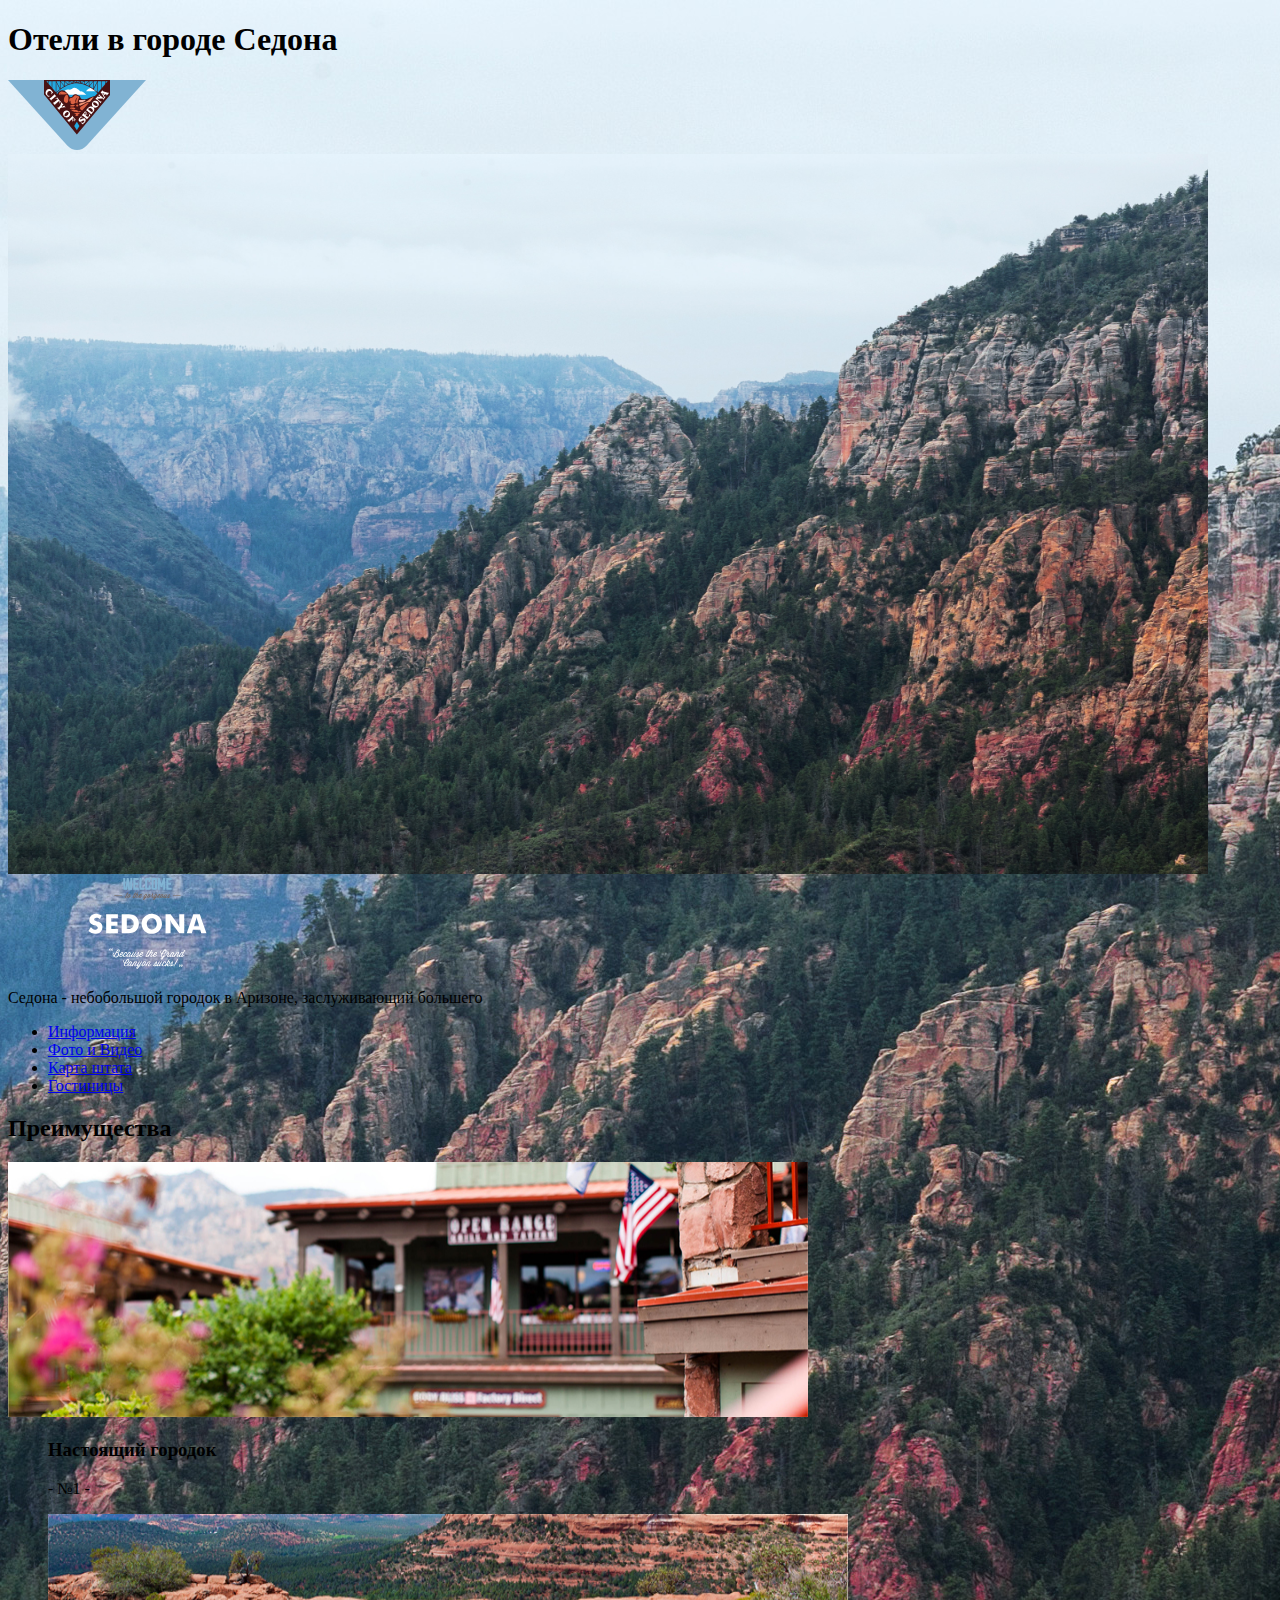
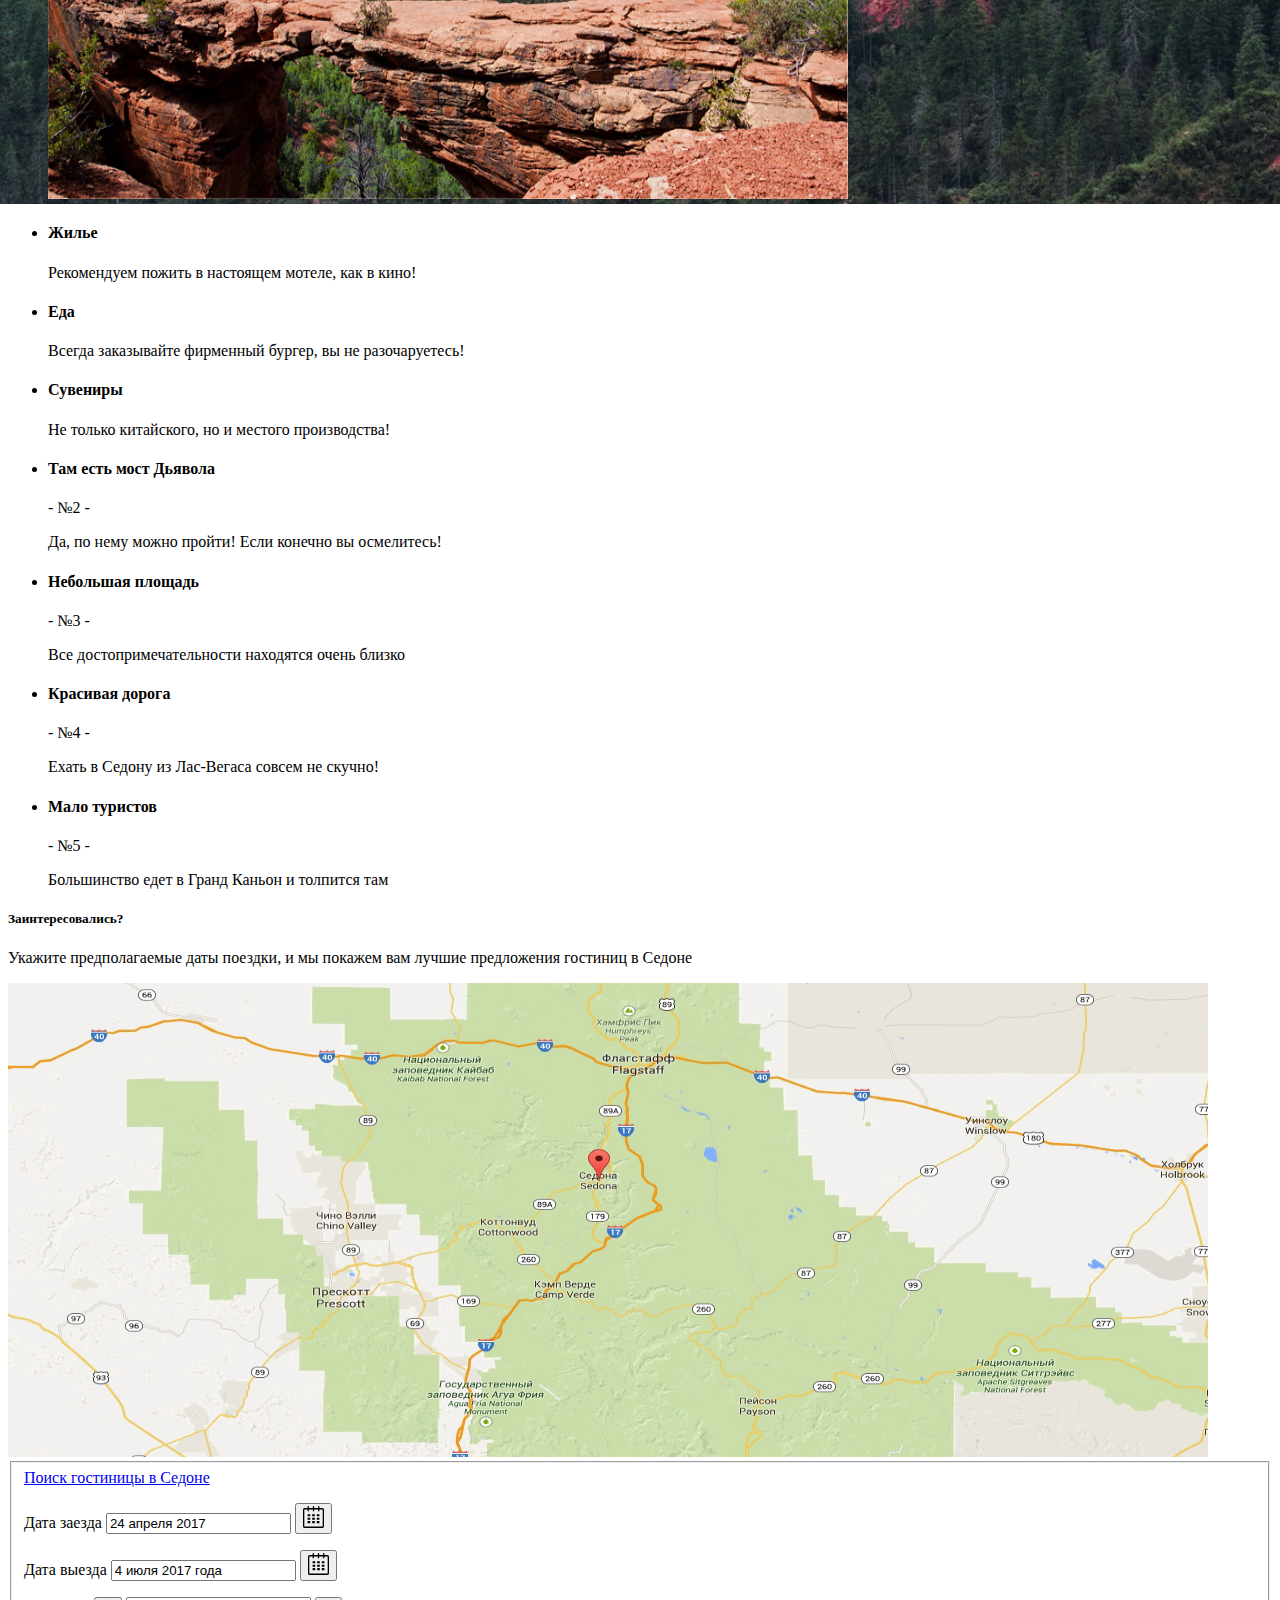
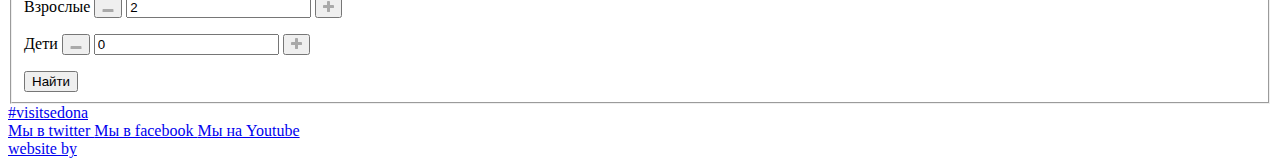
==== commit 50c122f1: "Доработки" ====
--- a/index.html
+++ b/index.html
@@ -11,12 +11,16 @@
 	<header class="main-header">
 		<nav class="main-navigation">
 			<h1 class="visually-hidden">Отели в городе Седона</h1>
-			<!--Здесь большая фоновая картинка с текстом-->
+			<!--Здесь большая фоновая картинка с текстом-->			
 			
-
 			<a class="main-header-logo"> 
-				<svg viewBox="0 0 138 70" xmlns="http://www.w3.org/2000/svg" width="138" height="70" alt="Логотип Седона"><path d="M138 0H0l59.51 65.68c5.22 5.761 13.76 5.761 18.98 0z" fill="#81b3d3"/><path d="M36.687.457l32.148 37.879 32.02-37.65z" fill="#23a9e1"/><path d="M61.1 14.719h17.32c-1.29-.8-4.355-4.582-6.043-3.176-.137.115-4.871-5.744-7.982-2.921-2.713 2.466-3.973-.323-7.048 1.63-3.505 2.318 2.026 3.684 3.753 4.467m26.73-3.478l-9.86.054c3.896-4.5 5.647-4.018 9.86-.054" fill="#fff"/><path d="M97.622 3.588V1.154h2.08zm-49.245 9.41l.09.083c.024-.024 2.327-2.511 5.983-4.964 3.367-2.259 8.592-4.944 14.383-4.912 5.778.028 11.077 2.722 14.506 4.977 3.665 2.41 6.027 4.84 6.132 4.95l-2.515 2.945c-4.488.616-7.702 3.945-12.077 3.217-2.205-.366-2.271-1.632-2.902-2.893-.484-.969-1.256-.846-2.263-1.24-.937-.366-1.479-1.128-3.351-.688-1.642.385-1.822 2.933-3.865 2.787-1.096-.079-1.175-1.621-2.755-3.596-4.09-4.915-7.892-4.235-10.547.308l19.638 23.33zM40.011 1.153V3.06l-1.604-1.906zm53.876 0h3.227v3.03L93.887 7.96zM89.832 12.61V1.154h3.546v7.404l-3.5 4.098a.966.966 0 0 0-.046-.046m-.508-10.389v9.894a41.051 41.051 0 0 0-3.557-2.986zm-4.165-.358v6.819c-.463-.334-.95-.673-1.465-1.012-.664-.438-1.4-.892-2.194-1.34zm-4.312-.133v4.24a32.83 32.83 0 0 0-3.12-1.474zm.508-.576h3.727l-3.727 4.55zm4.312 0H89.3l-3.634 7.06zm-8.797 0h3.86L77.2 4.282c-.109-.042-.221-.081-.331-.122V1.154zm-.509.417v2.403a25.927 25.927 0 0 0-3.1-.887zm-4.203.042v1.26a21.458 21.458 0 0 0-2.179-.252zm-6.766-.039l2.248 1.042c-.762.043-1.512.13-2.248.253zm-4.12-.003l3.065 1.498c-1.06.229-2.083.528-3.066.875zm3.61 1.2l-3.304-1.617h3.305zm3.566-.342l-2.754-1.275h2.754zm.609-1.275h2.881l-2.881 1.334zm3.759 0h3.24l-3.24 1.584zM60.405 4.265l-3.51-3.11h3.869V4.13l-.359.135m-3.618-2.527l3.093 2.741a31.493 31.493 0 0 0-3.093 1.489zm-4.312.128l3.64 4.48a35.89 35.89 0 0 0-3.64 2.41zm-4.165.358l3.586 6.974a37.772 37.772 0 0 0-3.586 3.151zm3.656 6l-3.634-7.07h3.634zm4.312-2.485l-3.726-4.585h3.726zM43.747 7.497L40.52 3.664v-2.51h3.227zm.508-6.343H47.8v11.16l-3.546-4.212zm24.8-1.153H36v14.582L68.836 54.52l.22-.275L102 15.04V0z" fill="#491213"/><path d="M66.227 46.026l2.61-4.22 2.598 4.22-2.598 4.23z" fill="#23a9e1"/><path d="M74.218 30.556c-3.433-2.02-2.564-3.523.23-4.925 1.462-.734 4.754-3.38 6.133-2.499l-6.363 7.424m-2.334 2.517c-2.046-.095-4.33-.365-6.262.055 1.207.302 4.151 1.165 1.41 1.894.983 1.407 2.578 1.317 3.624.082-.425-.209-.655-.466-1.007-.686 1.085-.196 2.1-.822 2.235-1.345m1.235-1.574c-.933-.796-1.877-.84-2.746 0-1.165-2.137-5.4-1.421-7.379-1.72 1.065 2.614 9.65 3.102 10.124 1.72m-6.773-2.151c-1.565-.485-6.84-.364-3.388-1.794 1.065-.441 6.593.063 3.388 1.794m1.912-3.03c-.477-1.077.365-2.36 1.74-1.428 1.199.813-.552 2.017-1.74 1.428m-2.836.091c-2.265.679-5.273-.784-1.63-1.52 2.261-.456 4.666.506 1.63 1.52.091-.027-.084.028 0 0m-2.665-6.234c-.545 1.624-1.533 1.927-1.423-.045.126-2.274 1.609-1.729 3.2-2.6 1.324-.726 2.038-3.385 4.31-1.795 1.014.71 2.176.116 2.5 1.19-.016-.054-2.95 6.692-1.318 6.692-3.22 0-1.8-3.845-.568-6.426-1.198.574-3.143 4.341-1.546 4.961-.831 1.095-3.372 2.561-4.696 1.492-1.006-.81-.447-2.158-.459-3.47m-3.963 2.811c-5.596-.046-1.813-8.648.091-8.128 2.19.696 1.944 8.194-.091 8.128m-6.17-8.146c-2.624-.109-1.526-2.567.257-3.121 1.695-.528 5.25 1.114 6.39 2.205-1.808.555-4.146.476-6.134.568-.146-2.026-.62-1.32-.512.348" fill="#dc6243"/><path d="M71.774 25.832c-2.908-2.987 4.342-2.712 5.51-3.763.85.284 6.99-5.377 8.485-5.025-1.074 1.26-3.388 5.282-5.047 5.282-1.275 0-2.565-.19-3.552.718-1.444 1.33-3.837 2.006-5.396 2.788" fill="#f49774"/><path d="M72.727 22.18c-1.592.856-3.098-2.536-.349-2.206 1.826.22 3.676-.154 5.42.147-1.251 1.487-3.056 2.306-5.071 2.059" fill="#f4b1a4"/><path d="M51.113 20.935c.333.401.578.834.523 1.374-.038.375-.607 1.006-.175 1.198l1.455-1.84c-.39-.098-3.482-3.796-3.532-4.201l-2.051 1.126c.106.429.84.003 1.203.03.538.038.926.363 1.268.747-1.12.94-3.85 3.257-4.138 3.305-.146.023-.706-.39-.714-.037-.004.17.553.659.659.786l1.447 1.722c.401-.183-.072-.475.133-.807.15-.243 3.181-2.77 3.922-3.403m-3.423-4.531c.287-.062.405.282.622-.036l-1.59-1.894c-.241-.287-.546-.595-.459.012.058.409-3.969 3.677-4.215 3.778-.31.128-.492-.27-.72.063.475.564.948 1.129 1.424 1.693.16.19.309.397.485.573.22.22.135-.437.145-.38-.06-.333.342-.616.555-.797 1.004-.884 3.505-2.979 3.753-3.012m-5.694-.595c-1.147.34-2.37-.107-2.731-1.326-.353-1.191.398-2.439 1.344-3.117.935-.67 2.33-.63 2.84.544.224.52.102 1.108-.061 1.625-.105.328-.388.649.035.836.56-.711 1.118-1.421 1.676-2.133-.684-.41-.985-1.092-1.493-1.684-.572-.696-1.34-1.35-2.26-1.483-1.864-.264-3.62 1.66-3.762 3.405-.089.946.242 1.849.808 2.597.487.645 1.213 1.054 1.581 1.788.17.062 1.756-.67 2.133-.815-.033-.072-.057-.178-.11-.237-.494.146 0 0 0 0m25.512 23.636c-.747-.499-2.613-3.044-2.969-3.468l-.213-.253c-.007-.01-.185.145-.16.124-.112.094.086.372-.034.56-.515.806-3.738 3.236-3.905 3.352-.36.25-.756-.103-.967.206.467.554 1.805 2.3 1.96 2.325.311.05.096-.53.136-.649.08-.24 1.71-1.588 2.304-2.084.218-.183.447.276.577.468.212.315.307.65.193 1.019-.075.24-.465.597-.162.762.402-.47 1.533-1.788 1.696-1.98.164-.19-.367-.023-.304-.056-.24.124-.466.153-.69-.018-.063-.047-.707-.702-.643-.757.28-.235.623-.625.984-.714.56-.138 1.027.984 1.11 1.382.078.375.067.77-.05 1.136-.08.251-.316.452.012.604l1.383-1.896a.463.463 0 0 1-.258-.063c-.083-.056.09.045 0 0m-9.227-8.921a3.35 3.35 0 0 0-1.977.793c-1.43 1.203-1.616 3.275-.492 4.753 1.292 1.702 3.374 1.895 5.059.694 1.43-1.205 1.612-3.282.5-4.766-.758-1.01-1.932-1.54-3.09-1.474zm1.19 1.386c.949-.108 1.503.799 1.099 1.768-.42.98-1.43 1.989-2.424 2.38-1.18.465-2.011-.537-1.531-1.657.422-.984 1.43-1.983 2.426-2.38.15-.059.294-.095.43-.11zm-2.783-4.63c.308.038.601.356.824.027l-1.447-1.712c-.386.174.03.356-.126.63-.158.277-1.662.507-2.062.578.146-.418.58-1.698.752-1.84.353-.29.573.28.832-.092l-1.78-2.112c-.2-.238-.362-.667-.636-.441.024-.02.003.955-.058 1.125-.056.153-.608 2.361-1.25 2.901-.32.27-1.453 1.256-1.755 1.362-.35.122-.535-.389-.792-.025l1.617 1.92c.082.096.391.56.498.58.339.06.04-.58.074-.706.098-.28 1.623-1.765 2.27-1.856.948-.133 2.077-.455 3.039-.34.22.027-.229-.028 0 0m24.239 6.77c.124.421.194.865.14 1.305-.07.566-.636 1.898-1.411 1.519-.76-.373-1.425-1.122-2.07-1.657.52-.608.978-1.135 1.853-.84.24.08.446-.024.194-.17-.263-.153-2.022-1.276-2.117-1.169-.175.202.343.564.143.957-.148.29-.396.54-.605.79-.467-.394-1.248-.813-.685-1.464.352-.428.811-.76 1.361-.87.368-.075 1.195.252 1.302-.146-.705-.34-1.41-.677-2.115-1.016.115.52-2.173 2.937-2.681 3.548-.074.088-.427.395-.431.517-.006.278.403.062.427.054.315-.116 4.424 3.317 4.526 3.552.065.182-.144.373-.02.475-.006-.006.148.14.165.12.253-.304 2.936-3.88 3.489-4.036a239.664 239.664 0 0 1-1.537-2.372c-.383.168-.013.616.072.903m-4 4.352c-1.348-.87-3.633.83-3.976.994-.675.319-1.162-.353-.812-.975.304-.54.904-.801 1.5-.837.18-.01.875.128.946.017.084-.131.148-.142.028-.224-.557-.375-1.112-.75-1.667-1.126-.115.685-.9 1.121-1.348 1.585-.534.555-.987 1.253-.987 2.05 0 .736.441 1.39 1.089 1.726.737.384 1.505.076 2.158-.331.407-.255.814-.556 1.249-.76.646-.303 1.495-.041 1.267.824-.183.696-.876 1.337-1.56 1.519-.4.106-.825.07-1.216-.059-.28-.091-.645-.476-.799-.072l2.26 1.647c.068-.493.34-.708.706-1.015.477-.419.933-.858 1.294-1.383.753-1.1 1-2.638-.132-3.58m17.617-28.065a.222.222 0 0 0-.088.072l-.79.95-.814.982c-.168.204-.349.296-.025.467.543-.272 3.518 4.768 3.252 5.492-.47.244-4.49-3.283-4.598-3.516-.033-.095.178-.662-.136-.613-.149.023-.484.583-.578.697l-.577.695c.216.315.336-.013.623.028.249.05 1.198.864 1.456 1.08-.47.017-1.743.086-1.905.074-.586.073-.275-.431-.66-.605l-1.478 1.795-.86 1.043c-.035.042-.03.02.031.072.215.177.068.109.37.004.328-.115 4.256 3.2 4.398 3.369.245.292-.1.633.268.793l1.168-1.418c.059-.072.091-.066.013-.13-.277-.228-.309.138-.65.1-.346-.057-2.855-2.186-3.828-2.992l5.322-.197c.195-.007.74.581.695.79-.052.244-.301.361.034.515.311-.374.64-.746.945-1.125l.148-.184a.478.478 0 0 0 .135-.172l.11-.137c.275-.314 1.169-1.303 1.062-1.396-.3-.26-.446.302-.844-.035-.226-.162-.793-1.16-.935-1.402-.172-.292.394-.583.625-.727.504-.313 2.107-.767 2.26.227.025.167-.177.357-.055.457.028.024.133.156.176.105l2.142-2.576c-.063-.053-.135-.147-.21-.176-.474.473-5.466-1.52-5.83-1.795-.166-.066-.192-.673-.372-.611zm-.225 2.553c.764.318 1.526.638 2.287.96-.23.064-.447.166-.648.293h-.002a3.71 3.71 0 0 0-.621.495l-1.016-1.748zm-6.588 7.753c-1.107-.076-2.23.41-3.023 1.317-1.235 1.5-1.112 3.678.393 4.945 1.518 1.25 3.68.932 4.916-.55 1.232-1.496 1.147-3.68-.385-4.934a3.302 3.302 0 0 0-1.9-.778zm-1.449 1.559c.622.038 1.31.414 1.742.703.78.521 2.214 1.687 1.477 2.738.048-.058.083-.097-.05.07a.162.162 0 0 1-.018.018c-.8.84-2.18.063-2.924-.474-.745-.538-2.022-1.668-1.207-2.664.257-.314.607-.414.98-.391zm-3.127 4.28c-1.214-.067-2.403.496-3.299 1.576-.642.771-1.282 1.544-1.922 2.316.228.332.495-.078.827.113.283.163 4.053 3.312 4.115 3.485.106.297-.165.356.094.568.111.093 2.944-3.405 3.203-4.02.448-1.139.091-2.387-.82-3.175.073.06.177.145-.042-.037-.69-.518-1.427-.787-2.156-.827zm-1.053 1.58c.095.003.184.016.266.037 1.422.363 3.384 2.115 2.129 3.628-.156.193-.029.035-.432.422-.198.19-4.179-3.034-4.02-3.209.475-.521 1.396-.904 2.057-.879z" fill="#fff"/></svg>
-			</a>
+                <img src="img/logo-sedona.svg" width="138" height="70" alt="Логотип Седона"> 
+            </a>
+
+            <img src="img/main_photo.jpg" width="1200" height="720" alt="Вид на горы">
+            <img src="img/welcome.svg" width="279" height="91" alt="Надпись Добро пожаловать в город Седона">
+            <p>Седона - небобольшой городок в Аризоне, заслуживающий большего</p>
+            
 			
 		   <ul class="site-navigation">
 				<li> 
@@ -42,13 +46,14 @@
 		<section class="features"> 
 
 		  <h2 class="visually-hidden">Преимущества</h2>
-		  <img src="img/picture_01.jpg" alt="изображение отеля">
+		  <img src="img/picture_01.jpg" width="800" height="255" alt="изображение отеля">
 
 			<div class="real-town">
 				
 				<figure class="real_town">
 				   <h3 class="page-title">Настоящий городок</h3>
-				   <img src="img/picture_02.jpg" alt="вид на горы">
+				   <p class="numbers">- №1 - </p>
+				   <img src="img/picture_02.jpg" width="800" height="285" alt="вид на горы">
 				</figure>
 			</div>
 
@@ -90,21 +95,25 @@
 
 				<li class="sightseeng-item">
 					<h4>Там есть мост Дьявола</h4>
+					<p class="numbers">- №2 - </p>
 					<p>Да, по нему можно пройти! Если конечно вы осмелитесь!</p>
 				</li>
 
 				<li class="sightseeng-item">
-					<h4>Небольшая площадь</h4>
+					<h4>Небольшая площадь </h4>
+					<p class="numbers">- №3 - </p>
 					<p>Все достопримечательности находятся очень близко</p>
 				</li>
 
 				<li class="sightseeng-item">
-					<h4>Красивая дорога</h4>
+					<h4>Красивая дорога </h4>
+					<p class="numbers">- №4 - </p>
 					<p>Ехать в Седону из Лас-Вегаса совсем не скучно!</p>
 				</li>
 
 				<li class="sightseeng-item">
-					<h4>Мало туристов</h4>
+					<h4>Мало туристов </h4>
+					<p class="numbers">- №5 - </p>
 					<p>Большинство едет в Гранд Каньон и толпится там</p>
 				</li>
 
@@ -118,49 +127,50 @@
 				<!--Картинка карты-->
 				<h5>Заинтересовались?</h5>
 				<p>Укажите предполагаемые даты поездки, и мы покажем вам лучшие предложения гостиниц в Седоне</p>
+				<img src="img/map_sedona.jpg" width="1200" height="474" alt="карта Штата">
 				<!--Форма-->
 				<form class="hotel_search" method="post" action="https://echo.htmlacademy.ru">
 					<fieldset>
-						<legend>Поиск гостиницы в Седоне</legend>	
+						<a href="#">Поиск гостиницы в Седоне</a>	
                         
                         <p class="date-check-in">
 						   <label for="date-check-in">Дата заезда</label>
-						   <input type="text" class="filter_check-in" name="calendar" value="24 апреля 2017" placeholder="24 апреля 2017">
-						   <button class"btn button"><svg xmlns="http://www.w3.org/2000/svg" width="21" height="22" viewBox="0 0 21 22" alt="календарь"><path d="M19.251 2.025h-2.845V.648c0-.381-.294-.689-.656-.689-.363 0-.656.308-.656.689v1.377h-3.938V.648c0-.381-.294-.689-.655-.689-.363 0-.657.308-.657.689v1.377H5.906V.648c0-.381-.294-.689-.656-.689-.363 0-.657.308-.657.689v1.377H1.75C.784 2.025 0 2.847 0 3.862v16.302C0 21.179.784 22 1.75 22h17.501c.966 0 1.749-.821 1.749-1.836V3.862c0-1.015-.783-1.837-1.749-1.837zm.437 18.139a.448.448 0 0 1-.437.459H1.75a.45.45 0 0 1-.438-.459V3.862a.45.45 0 0 1 .438-.459h2.844v1.378c0 .381.294.689.657.689.362 0 .656-.308.656-.689V3.403h3.938v1.378c0 .381.294.689.657.689.361 0 .655-.308.655-.689V3.403h3.938v1.378c0 .381.293.689.656.689.362 0 .656-.308.656-.689V3.403h2.845c.241 0 .437.206.437.459v16.302z"/><path d="M4.594 8.225h2.625v2.066H4.594zM4.594 11.668h2.625v2.067H4.594zM4.594 15.112h2.625v2.066H4.594zM9.188 15.112h2.625v2.066H9.188zM9.188 11.668h2.625v2.067H9.188zM9.188 8.225h2.625v2.066H9.188zM13.781 15.112h2.625v2.066h-2.625zM13.781 11.668h2.625v2.067h-2.625zM13.781 8.225h2.625v2.066h-2.625z"/></svg>
+						   <input type="text" class="filter_check-in" name="date-check-in" value="24 апреля 2017" placeholder="24 апреля 2017">
+						   <button type="button" class"btn button"><svg xmlns="http://www.w3.org/2000/svg" width="21" height="22" viewBox="0 0 21 22" alt="календарь"><path d="M19.251 2.025h-2.845V.648c0-.381-.294-.689-.656-.689-.363 0-.656.308-.656.689v1.377h-3.938V.648c0-.381-.294-.689-.655-.689-.363 0-.657.308-.657.689v1.377H5.906V.648c0-.381-.294-.689-.656-.689-.363 0-.657.308-.657.689v1.377H1.75C.784 2.025 0 2.847 0 3.862v16.302C0 21.179.784 22 1.75 22h17.501c.966 0 1.749-.821 1.749-1.836V3.862c0-1.015-.783-1.837-1.749-1.837zm.437 18.139a.448.448 0 0 1-.437.459H1.75a.45.45 0 0 1-.438-.459V3.862a.45.45 0 0 1 .438-.459h2.844v1.378c0 .381.294.689.657.689.362 0 .656-.308.656-.689V3.403h3.938v1.378c0 .381.294.689.657.689.361 0 .655-.308.655-.689V3.403h3.938v1.378c0 .381.293.689.656.689.362 0 .656-.308.656-.689V3.403h2.845c.241 0 .437.206.437.459v16.302z"/><path d="M4.594 8.225h2.625v2.066H4.594zM4.594 11.668h2.625v2.067H4.594zM4.594 15.112h2.625v2.066H4.594zM9.188 15.112h2.625v2.066H9.188zM9.188 11.668h2.625v2.067H9.188zM9.188 8.225h2.625v2.066H9.188zM13.781 15.112h2.625v2.066h-2.625zM13.781 11.668h2.625v2.067h-2.625zM13.781 8.225h2.625v2.066h-2.625z"/></svg>
 						   </button>
 						</p>
 
 						<p class="date-check-out">
 							<label for="date-check-out">Дата выезда</label>
-							<input type="text" class="filter_check-out" name="calendar" value="4 июля 2017 года"placeholder="4 июля 2017 года">
+							<input type="text" class="filter_check-out" name="date-check-out" value="4 июля 2017 года"placeholder="4 июля 2017 года">
                             
-                            <button class="btn button"><svg xmlns="http://www.w3.org/2000/svg" width="21" height="22" viewBox="0 0 21 22" alt="календарь"><path d="M19.251 2.025h-2.845V.648c0-.381-.294-.689-.656-.689-.363 0-.656.308-.656.689v1.377h-3.938V.648c0-.381-.294-.689-.655-.689-.363 0-.657.308-.657.689v1.377H5.906V.648c0-.381-.294-.689-.656-.689-.363 0-.657.308-.657.689v1.377H1.75C.784 2.025 0 2.847 0 3.862v16.302C0 21.179.784 22 1.75 22h17.501c.966 0 1.749-.821 1.749-1.836V3.862c0-1.015-.783-1.837-1.749-1.837zm.437 18.139a.448.448 0 0 1-.437.459H1.75a.45.45 0 0 1-.438-.459V3.862a.45.45 0 0 1 .438-.459h2.844v1.378c0 .381.294.689.657.689.362 0 .656-.308.656-.689V3.403h3.938v1.378c0 .381.294.689.657.689.361 0 .655-.308.655-.689V3.403h3.938v1.378c0 .381.293.689.656.689.362 0 .656-.308.656-.689V3.403h2.845c.241 0 .437.206.437.459v16.302z"/><path d="M4.594 8.225h2.625v2.066H4.594zM4.594 11.668h2.625v2.067H4.594zM4.594 15.112h2.625v2.066H4.594zM9.188 15.112h2.625v2.066H9.188zM9.188 11.668h2.625v2.067H9.188zM9.188 8.225h2.625v2.066H9.188zM13.781 15.112h2.625v2.066h-2.625zM13.781 11.668h2.625v2.067h-2.625zM13.781 8.225h2.625v2.066h-2.625z"/></svg>
+                            <button type="button" class="btn button"><svg xmlns="http://www.w3.org/2000/svg" width="21" height="22" viewBox="0 0 21 22" alt="календарь"><path d="M19.251 2.025h-2.845V.648c0-.381-.294-.689-.656-.689-.363 0-.656.308-.656.689v1.377h-3.938V.648c0-.381-.294-.689-.655-.689-.363 0-.657.308-.657.689v1.377H5.906V.648c0-.381-.294-.689-.656-.689-.363 0-.657.308-.657.689v1.377H1.75C.784 2.025 0 2.847 0 3.862v16.302C0 21.179.784 22 1.75 22h17.501c.966 0 1.749-.821 1.749-1.836V3.862c0-1.015-.783-1.837-1.749-1.837zm.437 18.139a.448.448 0 0 1-.437.459H1.75a.45.45 0 0 1-.438-.459V3.862a.45.45 0 0 1 .438-.459h2.844v1.378c0 .381.294.689.657.689.362 0 .656-.308.656-.689V3.403h3.938v1.378c0 .381.294.689.657.689.361 0 .655-.308.655-.689V3.403h3.938v1.378c0 .381.293.689.656.689.362 0 .656-.308.656-.689V3.403h2.845c.241 0 .437.206.437.459v16.302z"/><path d="M4.594 8.225h2.625v2.066H4.594zM4.594 11.668h2.625v2.067H4.594zM4.594 15.112h2.625v2.066H4.594zM9.188 15.112h2.625v2.066H9.188zM9.188 11.668h2.625v2.067H9.188zM9.188 8.225h2.625v2.066H9.188zM13.781 15.112h2.625v2.066h-2.625zM13.781 11.668h2.625v2.067h-2.625zM13.781 8.225h2.625v2.066h-2.625z"/></svg>
                             </button>
 						</p>
 
 						<p class="adults-info">
 							<label for="adults-info">Взрослые</label>
 							
-						  <button class="btn button"><svg xmlns="http://www.w3.org/2000/svg" xmlns:xlink="http://www.w3.org/1999/xlink" width="12" height="3" viewBox="0 0 12 3" alt="знак минус">
+						  <button type="button" class="btn button"><svg xmlns="http://www.w3.org/2000/svg" xmlns:xlink="http://www.w3.org/1999/xlink" width="12" height="3" viewBox="0 0 12 3" alt="знак минус">
   							<image id="_копия" data-name=" копия" width="12" height="3" xlink:href="[data-uri]"/></svg>
   						  </button>
 						    
-						    <input type="text" class="filter_adults" name="calendar" value="2" placeholder="2">
-
-						    <button class="btn button"><svg xmlns="http://www.w3.org/2000/svg" xmlns:xlink="http://www.w3.org/1999/xlink" width="11" height="11" viewBox="0 0 11 11" alt="знак плюс">
+						    <input type="text" class="filter_adults" name="quantity-of-adults" value="2" placeholder="2">
+
+						    <button type="button" class="btn button"><svg xmlns="http://www.w3.org/2000/svg" xmlns:xlink="http://www.w3.org/1999/xlink" width="11" height="11" viewBox="0 0 11 11" alt="знак плюс">
   							<image id="_копия" data-name=" копия" width="11" height="11" xlink:href="[data-uri]"/></svg>
   						    </button>
 						</p> 
 
 						<p class="kids-info">
 							<label for="kids-info">Дети</label>
-                            <button class"btn button"><svg xmlns="http://www.w3.org/2000/svg" xmlns:xlink="http://www.w3.org/1999/xlink" width="12" height="3" viewBox="0 0 12 3" alt="знак минус">
+                            <button type="button" class"btn button"><svg xmlns="http://www.w3.org/2000/svg" xmlns:xlink="http://www.w3.org/1999/xlink" width="12" height="3" viewBox="0 0 12 3" alt="знак минус">
   							<image id="_копия" data-name=" копия" width="12" height="3" xlink:href="[data-uri]"/></svg>
   						    </button>
 
-							<input type="text" class="filter_kids" name="calendar" value="0" placeholder="0">
-
-							<button class"btn button"><svg xmlns="http://www.w3.org/2000/svg" xmlns:xlink="http://www.w3.org/1999/xlink" width="11" height="11" viewBox="0 0 11 11" alt="знак плюс">
+							<input type="text" class="filter_kids" name="quantity-of-kids" value="0" placeholder="0">
+
+							<button type="button" class"btn button"><svg xmlns="http://www.w3.org/2000/svg" xmlns:xlink="http://www.w3.org/1999/xlink" width="11" height="11" viewBox="0 0 11 11" alt="знак плюс">
   							<image id="_копия" data-name=" копия" width="11" height="11" xlink:href="[data-uri]"/></svg>
   						    </button>
 						</p>
@@ -180,23 +190,22 @@
 				<a href="#" class="visitsedona" alt="хештег">#visitsedona</a>
 		
 			<div class="social-network">
-				<a href="#" class="twitter">
-					<svg xmlns="http://www.w3.org/2000/svg" width="12" height="22" viewBox="0 0 12 22" alt="twitter_логотип"><path fill="#FFF" d="M12 4V0H8a4 4 0 0 0-4 4v4H0v4h4v10h4V12h4V8H8V4h4z"/></svg>
-				</a>
-				<a href="#" class="facebook">
-					<svg xmlns="http://www.w3.org/2000/svg" width="12" height="22" viewBox="0 0 12 22" alt="facebook_логотип"><path fill="#FFF" d="M12 4V0H8a4 4 0 0 0-4 4v4H0v4h4v10h4V12h4V8H8V4h4z"/></svg>
-				</a>
-				<a href="#" class="youtube">
-					<svg xmlns="http://www.w3.org/2000/svg" xmlns:xlink="http://www.w3.org/1999/xlink" width="20" height="16" viewBox="0 0 20 16" alt="youtube_логотип"><path fill="#FFF" d="M17 0H3C1.35 0 0 1.35 0 3v10c0 1.65 1.35 3 3 3h14c1.65 0 3-1.35 3-3V3c0-1.65-1.35-3-3-3zM6.027 11.998V4.002L15.014 8l-8.987 3.998z"/></svg>
-
-				</a>
-			</div>
+                <a href="#" class="twitter">
+                    Мы в twitter 
+                </a>
+
+                <a href="#" class="facebook">
+                    Мы в facebook 
+                </a>
+
+                <a href="#" class="youtube">
+                    Мы на Youtube
+                </a>
+            </div>
 
 			<a href="https://htmlacademy.ru/" class="copyright">
-				<p>website by</p>
-				
-				<svg id="Layer_1" data-name="Layer 1" xmlns="http://www.w3.org/2000/svg" width="108" height="36" viewBox="0 0 108 36" alt="htmlacademy_логотип" class="logo-htmlacademy"><title>logo-htmlacademy-small1</title><path d="M44.61,26.88a2,2,0,0,0,.55-0.1v1.33a3.25,3.25,0,0,1-1.18.21,1.67,1.67,0,0,1-1.67-1,4.84,4.84,0,0,1-3.14,1.08c-1.51,0-2.91-.83-2.91-2.55,0-2.13,2-2.79,3.71-2.79a11.08,11.08,0,0,1,2.17.25v-0.3c0-1-.76-1.77-2.19-1.77a7.42,7.42,0,0,0-3,.64v-1.7a10.21,10.21,0,0,1,3.19-.55c2.36,0,3.81,1.12,3.81,3.65v3a0.54,0.54,0,0,0,.49.59h0.17Zm-6.44-1.13A1.35,1.35,0,0,0,39.63,27h0.11a3.39,3.39,0,0,0,2.41-1V24.58a9.72,9.72,0,0,0-1.81-.21c-1,0-2.16.33-2.16,1.38h0Zm12.36-6.11a5,5,0,0,1,2.57.64V22a4.08,4.08,0,0,0-2.3-.7,2.75,2.75,0,1,0,0,5.49,5,5,0,0,0,2.43-.64v1.71a6.27,6.27,0,0,1-2.76.57A4.21,4.21,0,0,1,46,24.51q0-.21,0-0.41a4.32,4.32,0,0,1,4.18-4.46h0.38Zm12.17,7.24a2,2,0,0,0,.55-0.1v1.33a3.25,3.25,0,0,1-1.18.21,1.67,1.67,0,0,1-1.67-1,4.84,4.84,0,0,1-3.14,1.08c-1.51,0-2.91-.83-2.91-2.55,0-2.13,2-2.79,3.71-2.79a11.08,11.08,0,0,1,2.17.25v-0.3c0-1-.76-1.77-2.19-1.77a7.42,7.42,0,0,0-3,.64v-1.7a10.21,10.21,0,0,1,3.19-.55c2.36,0,3.81,1.12,3.81,3.65v3a0.54,0.54,0,0,0,.49.59h0.17Zm-6.44-1.13A1.35,1.35,0,0,0,57.73,27h0.11a3.39,3.39,0,0,0,2.41-1V24.58a9.72,9.72,0,0,0-1.81-.21c-1.06,0-2.16.33-2.16,1.38h0ZM73,16V28.2H71.35V26.88a3.88,3.88,0,0,1-3.19,1.54,4.4,4.4,0,0,1,0-8.78,3.81,3.81,0,0,1,3,1.3V16H73Zm-4.53,5.22a2.76,2.76,0,1,0,0,5.52A2.86,2.86,0,0,0,71.15,25V23A2.91,2.91,0,0,0,68.49,21.27ZM79,19.64c3.31,0,4.46,2.68,3.92,5.09H76.7c0.21,1.5,1.67,2.11,3.19,2.11a6.11,6.11,0,0,0,2.64-.59v1.6a7.14,7.14,0,0,1-3,.57C77,28.42,74.78,27,74.78,24a4.18,4.18,0,0,1,4-4.39H79Zm0.09,1.54a2.28,2.28,0,0,0-2.44,2.1v0.06H81.3A2,2,0,0,0,79.13,21.18Zm5.73,7V19.87h1.65v1a3.81,3.81,0,0,1,2.78-1.27A2.86,2.86,0,0,1,91.89,21a4.12,4.12,0,0,1,2.91-1.33A3.06,3.06,0,0,1,98,23V28.2h-1.9V23.05a1.59,1.59,0,0,0-1.42-1.75H94.42a2.8,2.8,0,0,0-2.07,1.12V28.2h-1.9V23.05A1.59,1.59,0,0,0,89,21.31H88.8a3,3,0,0,0-2.21,1.29v5.63H84.86Zm21.31-8.33h1.9l-3.91,9.46c-0.9,2.17-2.09,2.86-3.35,2.86a4.76,4.76,0,0,1-1.1-.14V30.46a2.86,2.86,0,0,0,.85.12c0.9,0,1.58-.64,2.07-1.9l0.17-.42-4-8.4h2l2.86,6.29ZM38.73,1.46V6.22a3.81,3.81,0,0,1,2.7-1.14,3.25,3.25,0,0,1,3.44,3.4v5.15H43V8.72a1.81,1.81,0,0,0-1.61-2h-0.3a2.93,2.93,0,0,0-2.32,1.39v5.52h-1.9V1.46h1.9ZM49.94,2.31v3h3V6.91h-3v3.81c0,1.1.5,1.46,1.58,1.46a4.49,4.49,0,0,0,1.69-.33v1.6A6.8,6.8,0,0,1,51,13.8a2.55,2.55,0,0,1-2.86-2.74V6.89H46.58V5.26h1.5V2.74Zm5.4,11.31V5.28H57v1A3.81,3.81,0,0,1,59.77,5a2.86,2.86,0,0,1,2.6,1.33A4.12,4.12,0,0,1,65.28,5,3.06,3.06,0,0,1,68.44,8.4v5.21h-1.9V8.46a1.59,1.59,0,0,0-1.42-1.75H64.89a2.8,2.8,0,0,0-2.07,1.12v5.78h-1.9V8.46A1.59,1.59,0,0,0,59.5,6.71H59.27A3,3,0,0,0,57.06,8v5.63H55.34ZM71.17,1.45H73V13.6H71.17V1.45ZM14.71,0H14.55L0,1.54V28.21l14.55,8.66,14.55-8.66V1.54Zm12.5,27.1L14.55,34.64,1.9,27.12V16.18l12.59,7.5V25L5.86,19.9v1.31l8.68,5.21v1.39L5.87,22.65V24l8.68,5.21,8.75-5.24V18.31L27.2,16V27.12Zm0-12.53-3.48,2-1.6,1L14.51,13v1.31L21,18.23H21l-0.14.09-1,.54-5.37-3.2V17l4.24,2.52-1,.67-3.2-1.9v1.31l2.1,1.24L14.5,22.1,2,14.65,14.51,7.11Zm0-1.32L14.49,5.76,1.91,13.25v-10L14.56,1.92,27.21,3.25v10h0Z" transform="translate(0 -0.02)" fill="#231f20"/></svg>
-		
+				website by
+				<!--logo-htmlacademy--> 
 			</a>
 			
 		</div>  
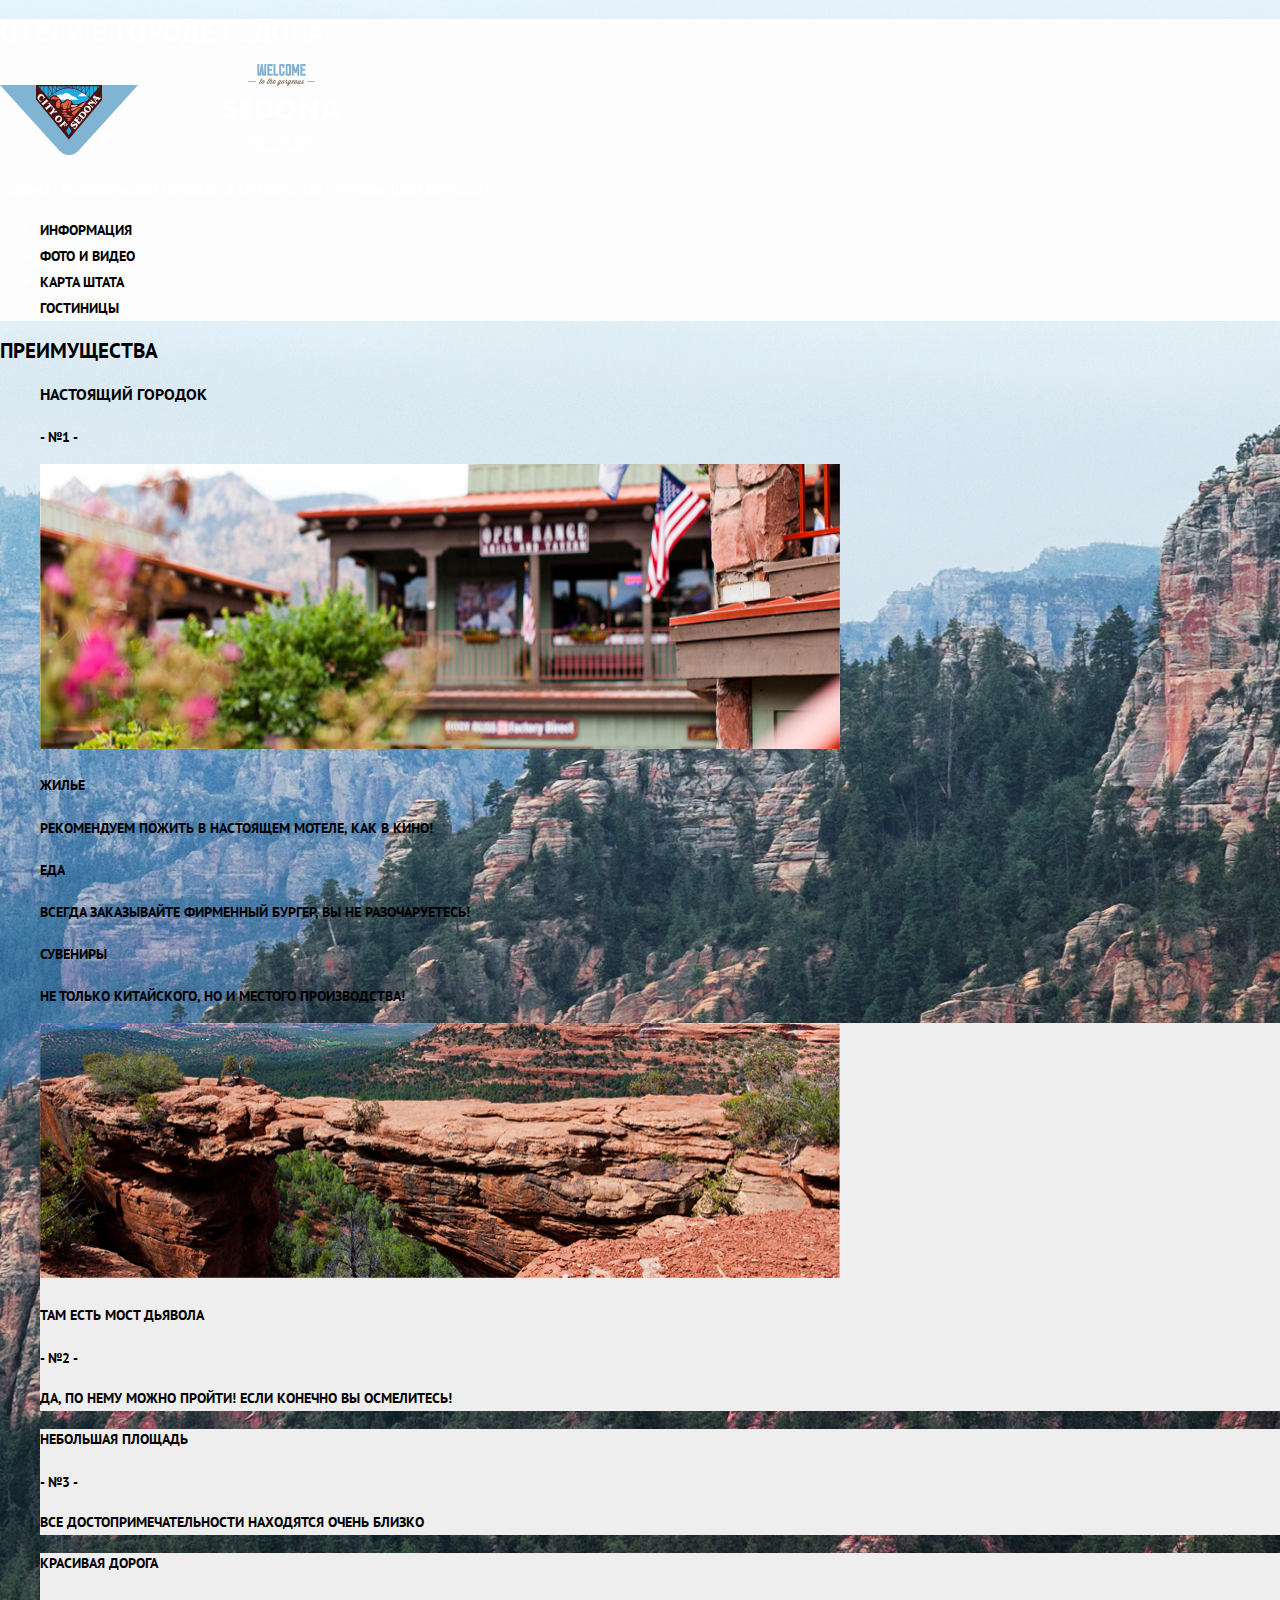
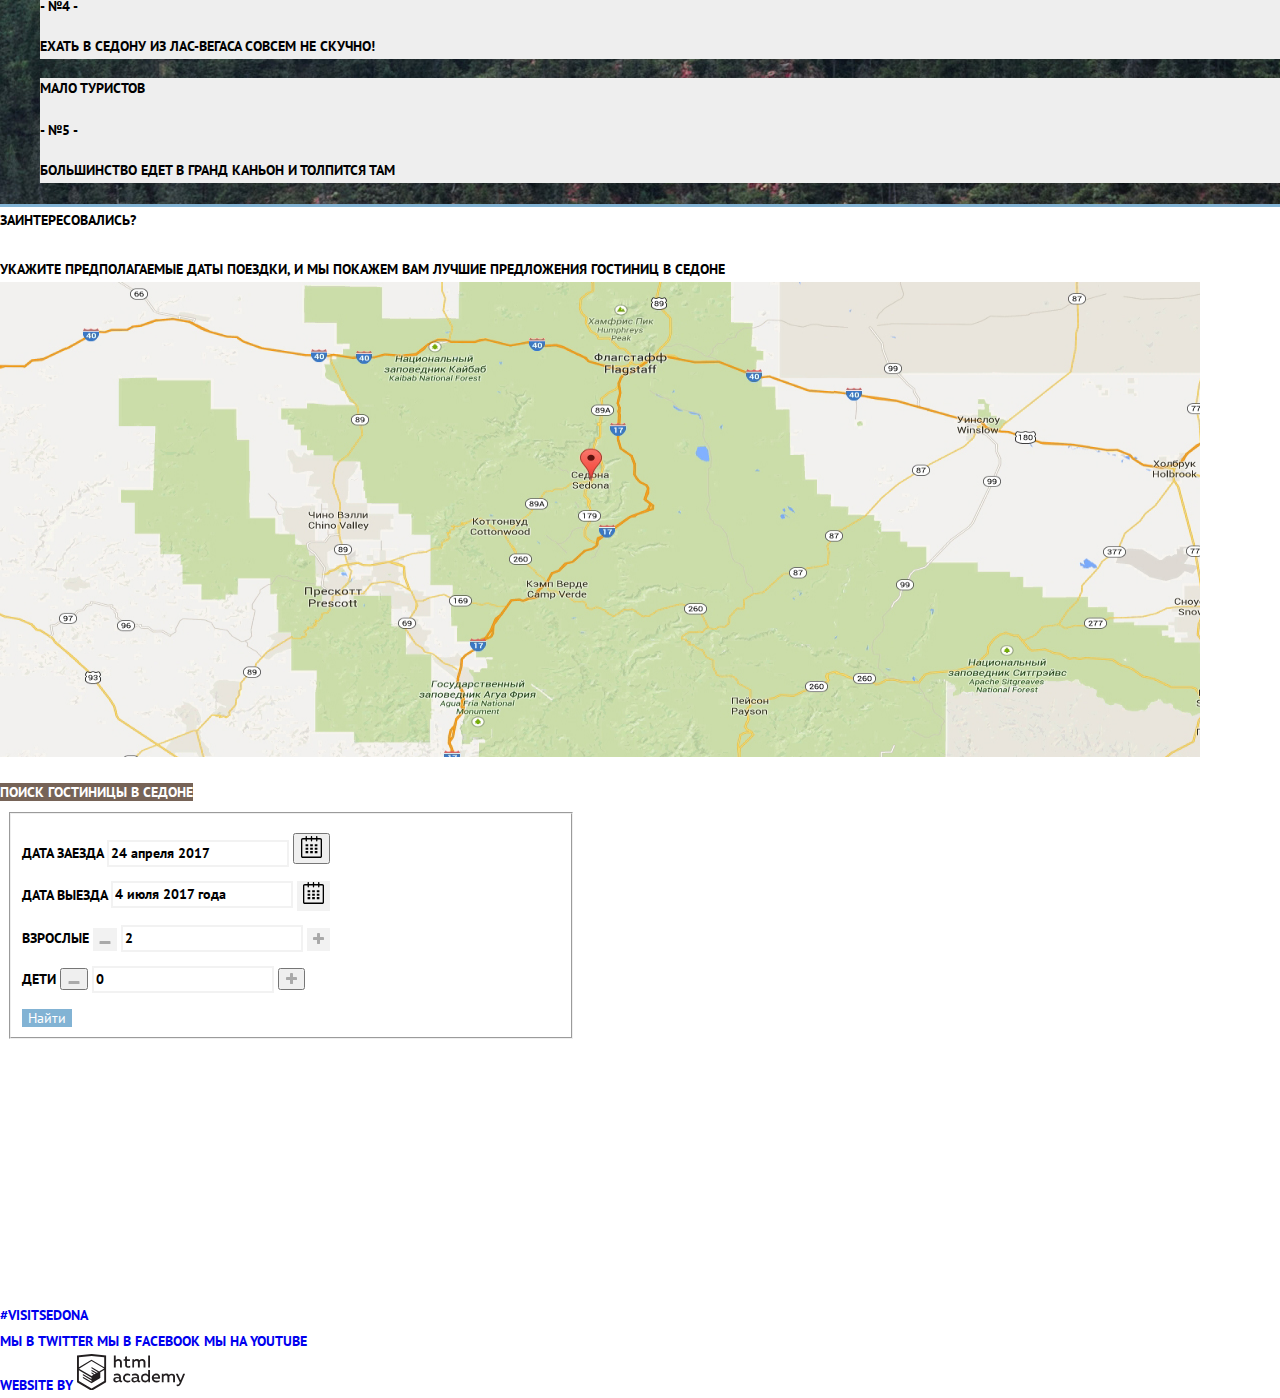
==== commit 41df1009: "Стили" ====
--- a/index.html
+++ b/index.html
@@ -3,7 +3,9 @@
 <head>
 	<meta charset="utf-8">
 	<title>HTML Academy: Седона</title>
-	<link href="css/style.css.css" rel="stylesheet">
+	<link rel="stylesheet" type="text/css" href="css/normalize.css.css">
+	<link href="css/style.css.css" rel="stylesheet"> 
+	<link href="https://fonts.googleapis.com/css?family=PT+Sans:400,700&display=swap" rel="stylesheet">
 	
 </head>
 <body>
@@ -17,10 +19,10 @@
                 <img src="img/logo-sedona.svg" width="138" height="70" alt="Логотип Седона"> 
             </a>
 
-            <img src="img/main_photo.jpg" width="1200" height="720" alt="Вид на горы">
+            <!--<img src="img/main_photo.jpg" width="1200" height="720" alt="Вид на горы">-->
             <img src="img/welcome.svg" width="279" height="91" alt="Надпись Добро пожаловать в город Седона">
             <p>Седона - небобольшой городок в Аризоне, заслуживающий большего</p>
-            
+
 			
 		   <ul class="site-navigation">
 				<li> 
@@ -46,14 +48,14 @@
 		<section class="features"> 
 
 		  <h2 class="visually-hidden">Преимущества</h2>
-		  <img src="img/picture_01.jpg" width="800" height="255" alt="изображение отеля">
+		  
 
 			<div class="real-town">
 				
 				<figure class="real_town">
 				   <h3 class="page-title">Настоящий городок</h3>
 				   <p class="numbers">- №1 - </p>
-				   <img src="img/picture_02.jpg" width="800" height="285" alt="вид на горы">
+				   <img src="img/picture_01.jpg" width="800" height="285" alt="изображение отеля">
 				</figure>
 			</div>
 
@@ -94,6 +96,7 @@
 			<ul class="sightseeing-list">
 
 				<li class="sightseeng-item">
+					<img src="img/picture_02.jpg" class="hotel-view" width="800" height="255" alt="вид на горы">
 					<h4>Там есть мост Дьявола</h4>
 					<p class="numbers">- №2 - </p>
 					<p>Да, по нему можно пройти! Если конечно вы осмелитесь!</p>
@@ -126,17 +129,18 @@
 			<div class="form">
 				<!--Картинка карты-->
 				<h5>Заинтересовались?</h5>
-				<p>Укажите предполагаемые даты поездки, и мы покажем вам лучшие предложения гостиниц в Седоне</p>
-				<img src="img/map_sedona.jpg" width="1200" height="474" alt="карта Штата">
+				<p>Укажите предполагаемые даты поездки, и мы покажем вам лучшие предложения гостиниц в Седоне
+				<img src="img/map_sedona.jpg" width="1200" height="475" alt="карта Штата"></p>
 				<!--Форма-->
+
+			  <a class="hotel-search-button" href="#">Поиск гостиницы в Седоне</a>
+
 				<form class="hotel_search" method="post" action="https://echo.htmlacademy.ru">
 					<fieldset>
-						<a href="#">Поиск гостиницы в Седоне</a>	
-                        
                         <p class="date-check-in">
 						   <label for="date-check-in">Дата заезда</label>
 						   <input type="text" class="filter_check-in" name="date-check-in" value="24 апреля 2017" placeholder="24 апреля 2017">
-						   <button type="button" class"btn button"><svg xmlns="http://www.w3.org/2000/svg" width="21" height="22" viewBox="0 0 21 22" alt="календарь"><path d="M19.251 2.025h-2.845V.648c0-.381-.294-.689-.656-.689-.363 0-.656.308-.656.689v1.377h-3.938V.648c0-.381-.294-.689-.655-.689-.363 0-.657.308-.657.689v1.377H5.906V.648c0-.381-.294-.689-.656-.689-.363 0-.657.308-.657.689v1.377H1.75C.784 2.025 0 2.847 0 3.862v16.302C0 21.179.784 22 1.75 22h17.501c.966 0 1.749-.821 1.749-1.836V3.862c0-1.015-.783-1.837-1.749-1.837zm.437 18.139a.448.448 0 0 1-.437.459H1.75a.45.45 0 0 1-.438-.459V3.862a.45.45 0 0 1 .438-.459h2.844v1.378c0 .381.294.689.657.689.362 0 .656-.308.656-.689V3.403h3.938v1.378c0 .381.294.689.657.689.361 0 .655-.308.655-.689V3.403h3.938v1.378c0 .381.293.689.656.689.362 0 .656-.308.656-.689V3.403h2.845c.241 0 .437.206.437.459v16.302z"/><path d="M4.594 8.225h2.625v2.066H4.594zM4.594 11.668h2.625v2.067H4.594zM4.594 15.112h2.625v2.066H4.594zM9.188 15.112h2.625v2.066H9.188zM9.188 11.668h2.625v2.067H9.188zM9.188 8.225h2.625v2.066H9.188zM13.781 15.112h2.625v2.066h-2.625zM13.781 11.668h2.625v2.067h-2.625zM13.781 8.225h2.625v2.066h-2.625z"/></svg>
+						   <button type="button" class"btn-button"><svg xmlns="http://www.w3.org/2000/svg" width="21" height="22" viewBox="0 0 21 22" alt="календарь"><path d="M19.251 2.025h-2.845V.648c0-.381-.294-.689-.656-.689-.363 0-.656.308-.656.689v1.377h-3.938V.648c0-.381-.294-.689-.655-.689-.363 0-.657.308-.657.689v1.377H5.906V.648c0-.381-.294-.689-.656-.689-.363 0-.657.308-.657.689v1.377H1.75C.784 2.025 0 2.847 0 3.862v16.302C0 21.179.784 22 1.75 22h17.501c.966 0 1.749-.821 1.749-1.836V3.862c0-1.015-.783-1.837-1.749-1.837zm.437 18.139a.448.448 0 0 1-.437.459H1.75a.45.45 0 0 1-.438-.459V3.862a.45.45 0 0 1 .438-.459h2.844v1.378c0 .381.294.689.657.689.362 0 .656-.308.656-.689V3.403h3.938v1.378c0 .381.294.689.657.689.361 0 .655-.308.655-.689V3.403h3.938v1.378c0 .381.293.689.656.689.362 0 .656-.308.656-.689V3.403h2.845c.241 0 .437.206.437.459v16.302z"/><path d="M4.594 8.225h2.625v2.066H4.594zM4.594 11.668h2.625v2.067H4.594zM4.594 15.112h2.625v2.066H4.594zM9.188 15.112h2.625v2.066H9.188zM9.188 11.668h2.625v2.067H9.188zM9.188 8.225h2.625v2.066H9.188zM13.781 15.112h2.625v2.066h-2.625zM13.781 11.668h2.625v2.067h-2.625zM13.781 8.225h2.625v2.066h-2.625z"/></svg>
 						   </button>
 						</p>
 
@@ -144,38 +148,38 @@
 							<label for="date-check-out">Дата выезда</label>
 							<input type="text" class="filter_check-out" name="date-check-out" value="4 июля 2017 года"placeholder="4 июля 2017 года">
                             
-                            <button type="button" class="btn button"><svg xmlns="http://www.w3.org/2000/svg" width="21" height="22" viewBox="0 0 21 22" alt="календарь"><path d="M19.251 2.025h-2.845V.648c0-.381-.294-.689-.656-.689-.363 0-.656.308-.656.689v1.377h-3.938V.648c0-.381-.294-.689-.655-.689-.363 0-.657.308-.657.689v1.377H5.906V.648c0-.381-.294-.689-.656-.689-.363 0-.657.308-.657.689v1.377H1.75C.784 2.025 0 2.847 0 3.862v16.302C0 21.179.784 22 1.75 22h17.501c.966 0 1.749-.821 1.749-1.836V3.862c0-1.015-.783-1.837-1.749-1.837zm.437 18.139a.448.448 0 0 1-.437.459H1.75a.45.45 0 0 1-.438-.459V3.862a.45.45 0 0 1 .438-.459h2.844v1.378c0 .381.294.689.657.689.362 0 .656-.308.656-.689V3.403h3.938v1.378c0 .381.294.689.657.689.361 0 .655-.308.655-.689V3.403h3.938v1.378c0 .381.293.689.656.689.362 0 .656-.308.656-.689V3.403h2.845c.241 0 .437.206.437.459v16.302z"/><path d="M4.594 8.225h2.625v2.066H4.594zM4.594 11.668h2.625v2.067H4.594zM4.594 15.112h2.625v2.066H4.594zM9.188 15.112h2.625v2.066H9.188zM9.188 11.668h2.625v2.067H9.188zM9.188 8.225h2.625v2.066H9.188zM13.781 15.112h2.625v2.066h-2.625zM13.781 11.668h2.625v2.067h-2.625zM13.781 8.225h2.625v2.066h-2.625z"/></svg>
+                            <button type="button" class="btn-button"><svg xmlns="http://www.w3.org/2000/svg" width="21" height="22" viewBox="0 0 21 22" alt="календарь"><path d="M19.251 2.025h-2.845V.648c0-.381-.294-.689-.656-.689-.363 0-.656.308-.656.689v1.377h-3.938V.648c0-.381-.294-.689-.655-.689-.363 0-.657.308-.657.689v1.377H5.906V.648c0-.381-.294-.689-.656-.689-.363 0-.657.308-.657.689v1.377H1.75C.784 2.025 0 2.847 0 3.862v16.302C0 21.179.784 22 1.75 22h17.501c.966 0 1.749-.821 1.749-1.836V3.862c0-1.015-.783-1.837-1.749-1.837zm.437 18.139a.448.448 0 0 1-.437.459H1.75a.45.45 0 0 1-.438-.459V3.862a.45.45 0 0 1 .438-.459h2.844v1.378c0 .381.294.689.657.689.362 0 .656-.308.656-.689V3.403h3.938v1.378c0 .381.294.689.657.689.361 0 .655-.308.655-.689V3.403h3.938v1.378c0 .381.293.689.656.689.362 0 .656-.308.656-.689V3.403h2.845c.241 0 .437.206.437.459v16.302z"/><path d="M4.594 8.225h2.625v2.066H4.594zM4.594 11.668h2.625v2.067H4.594zM4.594 15.112h2.625v2.066H4.594zM9.188 15.112h2.625v2.066H9.188zM9.188 11.668h2.625v2.067H9.188zM9.188 8.225h2.625v2.066H9.188zM13.781 15.112h2.625v2.066h-2.625zM13.781 11.668h2.625v2.067h-2.625zM13.781 8.225h2.625v2.066h-2.625z"/></svg>
                             </button>
 						</p>
 
 						<p class="adults-info">
 							<label for="adults-info">Взрослые</label>
 							
-						  <button type="button" class="btn button"><svg xmlns="http://www.w3.org/2000/svg" xmlns:xlink="http://www.w3.org/1999/xlink" width="12" height="3" viewBox="0 0 12 3" alt="знак минус">
+						  <button type="button" class="btn-button"><svg xmlns="http://www.w3.org/2000/svg" xmlns:xlink="http://www.w3.org/1999/xlink" width="12" height="3" viewBox="0 0 12 3" alt="знак минус">
   							<image id="_копия" data-name=" копия" width="12" height="3" xlink:href="[data-uri]"/></svg>
   						  </button>
 						    
 						    <input type="text" class="filter_adults" name="quantity-of-adults" value="2" placeholder="2">
 
-						    <button type="button" class="btn button"><svg xmlns="http://www.w3.org/2000/svg" xmlns:xlink="http://www.w3.org/1999/xlink" width="11" height="11" viewBox="0 0 11 11" alt="знак плюс">
+						    <button type="button" class="btn-button"><svg xmlns="http://www.w3.org/2000/svg" xmlns:xlink="http://www.w3.org/1999/xlink" width="11" height="11" viewBox="0 0 11 11" alt="знак плюс">
   							<image id="_копия" data-name=" копия" width="11" height="11" xlink:href="[data-uri]"/></svg>
   						    </button>
 						</p> 
 
 						<p class="kids-info">
 							<label for="kids-info">Дети</label>
-                            <button type="button" class"btn button"><svg xmlns="http://www.w3.org/2000/svg" xmlns:xlink="http://www.w3.org/1999/xlink" width="12" height="3" viewBox="0 0 12 3" alt="знак минус">
+                            <button type="button" class"btn-button"><svg xmlns="http://www.w3.org/2000/svg" xmlns:xlink="http://www.w3.org/1999/xlink" width="12" height="3" viewBox="0 0 12 3" alt="знак минус">
   							<image id="_копия" data-name=" копия" width="12" height="3" xlink:href="[data-uri]"/></svg>
   						    </button>
 
 							<input type="text" class="filter_kids" name="quantity-of-kids" value="0" placeholder="0">
 
-							<button type="button" class"btn button"><svg xmlns="http://www.w3.org/2000/svg" xmlns:xlink="http://www.w3.org/1999/xlink" width="11" height="11" viewBox="0 0 11 11" alt="знак плюс">
+							<button type="button" class"btn-button"><svg xmlns="http://www.w3.org/2000/svg" xmlns:xlink="http://www.w3.org/1999/xlink" width="11" height="11" viewBox="0 0 11 11" alt="знак плюс">
   							<image id="_копия" data-name=" копия" width="11" height="11" xlink:href="[data-uri]"/></svg>
   						    </button>
 						</p>
 
-						<button type="submit" class="filter-button button">Найти</button>
+						<button type="submit" class="filter-button-button">Найти</button>
 
 					</fieldset>
 					 
@@ -205,7 +209,8 @@
 
 			<a href="https://htmlacademy.ru/" class="copyright">
 				website by
-				<!--logo-htmlacademy--> 
+				<svg id="Layer_1" data-name="Layer 1" xmlns="http://www.w3.org/2000/svg" viewBox="0 0 108 36" width="108" height="36" alt="логотип htmlacademy"><title>logo-htmlacademy-small1</title><path d="M44.61,26.88a2,2,0,0,0,.55-0.1v1.33a3.25,3.25,0,0,1-1.18.21,1.67,1.67,0,0,1-1.67-1,4.84,4.84,0,0,1-3.14,1.08c-1.51,0-2.91-.83-2.91-2.55,0-2.13,2-2.79,3.71-2.79a11.08,11.08,0,0,1,2.17.25v-0.3c0-1-.76-1.77-2.19-1.77a7.42,7.42,0,0,0-3,.64v-1.7a10.21,10.21,0,0,1,3.19-.55c2.36,0,3.81,1.12,3.81,3.65v3a0.54,0.54,0,0,0,.49.59h0.17Zm-6.44-1.13A1.35,1.35,0,0,0,39.63,27h0.11a3.39,3.39,0,0,0,2.41-1V24.58a9.72,9.72,0,0,0-1.81-.21c-1,0-2.16.33-2.16,1.38h0Zm12.36-6.11a5,5,0,0,1,2.57.64V22a4.08,4.08,0,0,0-2.3-.7,2.75,2.75,0,1,0,0,5.49,5,5,0,0,0,2.43-.64v1.71a6.27,6.27,0,0,1-2.76.57A4.21,4.21,0,0,1,46,24.51q0-.21,0-0.41a4.32,4.32,0,0,1,4.18-4.46h0.38Zm12.17,7.24a2,2,0,0,0,.55-0.1v1.33a3.25,3.25,0,0,1-1.18.21,1.67,1.67,0,0,1-1.67-1,4.84,4.84,0,0,1-3.14,1.08c-1.51,0-2.91-.83-2.91-2.55,0-2.13,2-2.79,3.71-2.79a11.08,11.08,0,0,1,2.17.25v-0.3c0-1-.76-1.77-2.19-1.77a7.42,7.42,0,0,0-3,.64v-1.7a10.21,10.21,0,0,1,3.19-.55c2.36,0,3.81,1.12,3.81,3.65v3a0.54,0.54,0,0,0,.49.59h0.17Zm-6.44-1.13A1.35,1.35,0,0,0,57.73,27h0.11a3.39,3.39,0,0,0,2.41-1V24.58a9.72,9.72,0,0,0-1.81-.21c-1.06,0-2.16.33-2.16,1.38h0ZM73,16V28.2H71.35V26.88a3.88,3.88,0,0,1-3.19,1.54,4.4,4.4,0,0,1,0-8.78,3.81,3.81,0,0,1,3,1.3V16H73Zm-4.53,5.22a2.76,2.76,0,1,0,0,5.52A2.86,2.86,0,0,0,71.15,25V23A2.91,2.91,0,0,0,68.49,21.27ZM79,19.64c3.31,0,4.46,2.68,3.92,5.09H76.7c0.21,1.5,1.67,2.11,3.19,2.11a6.11,6.11,0,0,0,2.64-.59v1.6a7.14,7.14,0,0,1-3,.57C77,28.42,74.78,27,74.78,24a4.18,4.18,0,0,1,4-4.39H79Zm0.09,1.54a2.28,2.28,0,0,0-2.44,2.1v0.06H81.3A2,2,0,0,0,79.13,21.18Zm5.73,7V19.87h1.65v1a3.81,3.81,0,0,1,2.78-1.27A2.86,2.86,0,0,1,91.89,21a4.12,4.12,0,0,1,2.91-1.33A3.06,3.06,0,0,1,98,23V28.2h-1.9V23.05a1.59,1.59,0,0,0-1.42-1.75H94.42a2.8,2.8,0,0,0-2.07,1.12V28.2h-1.9V23.05A1.59,1.59,0,0,0,89,21.31H88.8a3,3,0,0,0-2.21,1.29v5.63H84.86Zm21.31-8.33h1.9l-3.91,9.46c-0.9,2.17-2.09,2.86-3.35,2.86a4.76,4.76,0,0,1-1.1-.14V30.46a2.86,2.86,0,0,0,.85.12c0.9,0,1.58-.64,2.07-1.9l0.17-.42-4-8.4h2l2.86,6.29ZM38.73,1.46V6.22a3.81,3.81,0,0,1,2.7-1.14,3.25,3.25,0,0,1,3.44,3.4v5.15H43V8.72a1.81,1.81,0,0,0-1.61-2h-0.3a2.93,2.93,0,0,0-2.32,1.39v5.52h-1.9V1.46h1.9ZM49.94,2.31v3h3V6.91h-3v3.81c0,1.1.5,1.46,1.58,1.46a4.49,4.49,0,0,0,1.69-.33v1.6A6.8,6.8,0,0,1,51,13.8a2.55,2.55,0,0,1-2.86-2.74V6.89H46.58V5.26h1.5V2.74Zm5.4,11.31V5.28H57v1A3.81,3.81,0,0,1,59.77,5a2.86,2.86,0,0,1,2.6,1.33A4.12,4.12,0,0,1,65.28,5,3.06,3.06,0,0,1,68.44,8.4v5.21h-1.9V8.46a1.59,1.59,0,0,0-1.42-1.75H64.89a2.8,2.8,0,0,0-2.07,1.12v5.78h-1.9V8.46A1.59,1.59,0,0,0,59.5,6.71H59.27A3,3,0,0,0,57.06,8v5.63H55.34ZM71.17,1.45H73V13.6H71.17V1.45ZM14.71,0H14.55L0,1.54V28.21l14.55,8.66,14.55-8.66V1.54Zm12.5,27.1L14.55,34.64,1.9,27.12V16.18l12.59,7.5V25L5.86,19.9v1.31l8.68,5.21v1.39L5.87,22.65V24l8.68,5.21,8.75-5.24V18.31L27.2,16V27.12Zm0-12.53-3.48,2-1.6,1L14.51,13v1.31L21,18.23H21l-0.14.09-1,.54-5.37-3.2V17l4.24,2.52-1,.67-3.2-1.9v1.31l2.1,1.24L14.5,22.1,2,14.65,14.51,7.11Zm0-1.32L14.49,5.76,1.91,13.25v-10L14.56,1.92,27.21,3.25v10h0Z" transform="translate(0 -0.02)" fill="#231f20"/></svg>
+ 
 			</a>
 			
 		</div>  
--- a/css/style.css.css
+++ b/css/style.css.css
@@ -1,34 +1,162 @@
 body {
+  margin: 0;
+  padding: 0;
 
-  
-  
-  
-  background-image: url("/img/main_photo.jpg");
+  font-family: "PT Sans", Arial, sans-serif;
+  font-size: 14px;
+  line-height: 26px;
+  font-weight: 700;
+  color: #000; /*изменю позже на белый*/
+  text-transform: uppercase;
+
+
+  background-color: #82b3d4;
+  background-image: url("../img/main_photo.jpg");
   background-position: top center;
   background-repeat: no-repeat;
+
+}
+a {
+  text-decoration: none;
+} 
+
+.main-navigation {
+  font-size: 14px;
+  line-height: 26px;
+  color: #ffffff;
+
+  background-color: #fdfdfd;
+} 
+
+.main-navigation,
+.features-list,
+.sightseeing-list {
+  list-style: none;
+} 
+
+.main-navigation a {
+  color: #000;
+} 
+
+
+.main-navigation a:hover,
+.main-navigation a:focus {
+  background-color: #82b3d4;
+} 
+
+.features {
+  list-style: none;
 }
 
-.filter_calendar {
-  background-color: f2f2f2;
-  color: #000; 
+.hotel-view {
+  text-align: left;
 }
 
-.number_one_town {
-  background-color: 81b3d2;
+.real_town {
+  text-align: left;
+}
+.real_town h2 {
+  font-size: 14px;
+  line-height: 21px;
 }
 
-legend {
-  background-color: 766357;
+.feature-item h4,
+.sightseeng-item h4 {
+  font-size: 14px;
+  line-height: 21px;
+  color: #000;
+} 
+
+.sightseeng-item {
+  background-color: #eeeeee;
+}
+
+.form {
+  color: #000000;
+
+  background-color: #ffffff;
+  background-position: 0 0;
+  background-repeat: repeat;
+}
+
+.form h5 {
+  font-size: 14px;
+  color:#000;
+}
+
+.hotel_search {
+  font-size: 14px;
+  line-height: 21px;
+  border: 7px solid #ffffff;
+  width:568px;
+  height: 483px;
+  background-color:#fdfdf;
 }
 
 
+.hotel_search input {
+  font: inherit;
+
+  background-color: transparent;
+  border: 2px solid;
+  border-color: #f2f2f2;
+}
+
+.hotel_search: hover,
+.hotel_search: focus,
+.hotel_search: active {
+  background-color:#ebebeb;
+}
 
 
+.contact-information {
+  color: #000000;
+
+  background-color: #ffffff;
+  background-position: 0 0;
+  background-repeat: repeat;
+} 
+
+.hotel-search-button {
+  color: #fff;
+  background-color:#766357;
+}
+
+.hotel-search-button:hover,
+.hotel-search-button:focus,
+.hotel-search-button:active {
+  background-color: #663d15;
+}
+
+.hotel-search-button input:focus {
+  border-color: #ebebeb;
+}
+
+.btn-button {
+  font: inherit;
+
+  text-align: center;
+  color: #424242;
+  vertical-align: middle;
+  text-transform: uppercase;
+
+  background-color: #f2f2f2;
+  border: none;
+}
+
+.filter-button-button {
+  color: #fff;
+  background-color:#82b3d4; 
+  vertical-align: middle;
+  border: none;
+}
+
+.filter-button-button:hover,
+.filter-button-button:focus,
+.filter-button-button:active {
+  background-color: #5596be;
+}
 
 
+ 
 
-
-
-
-
-	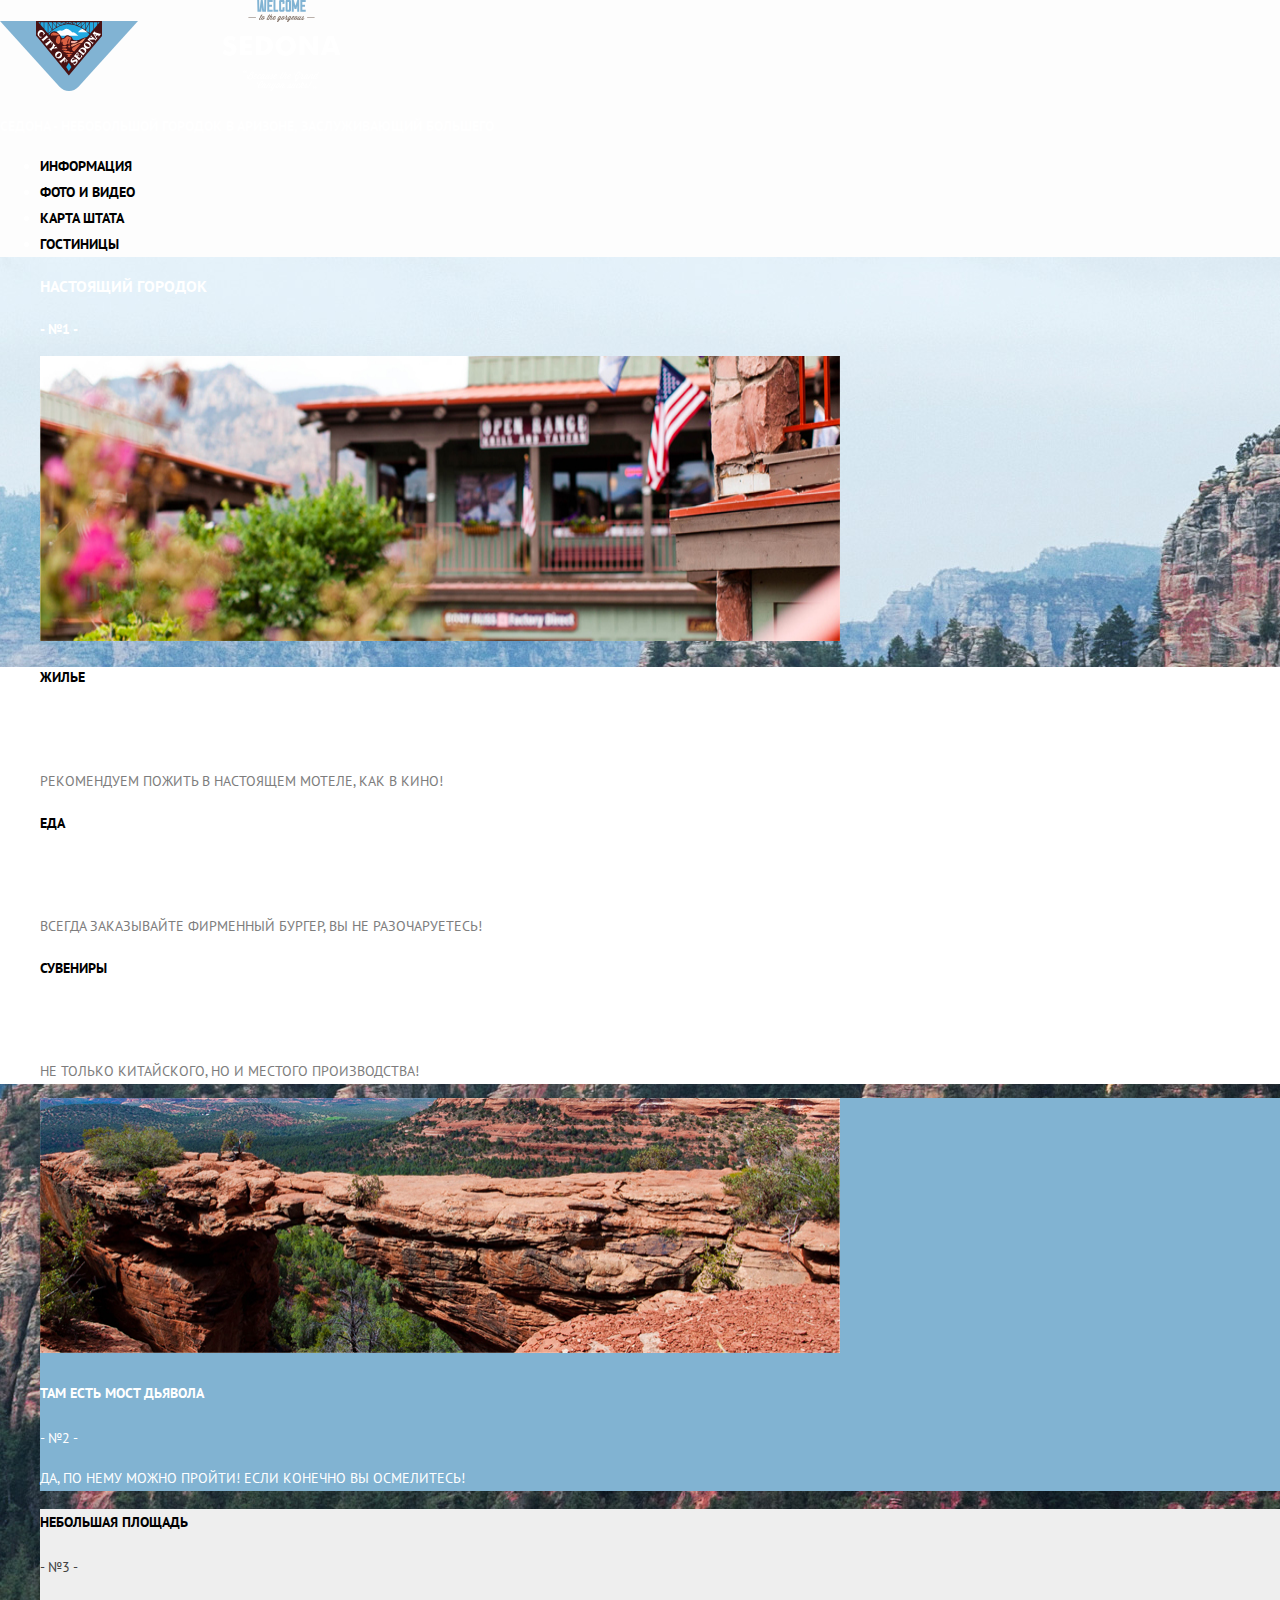
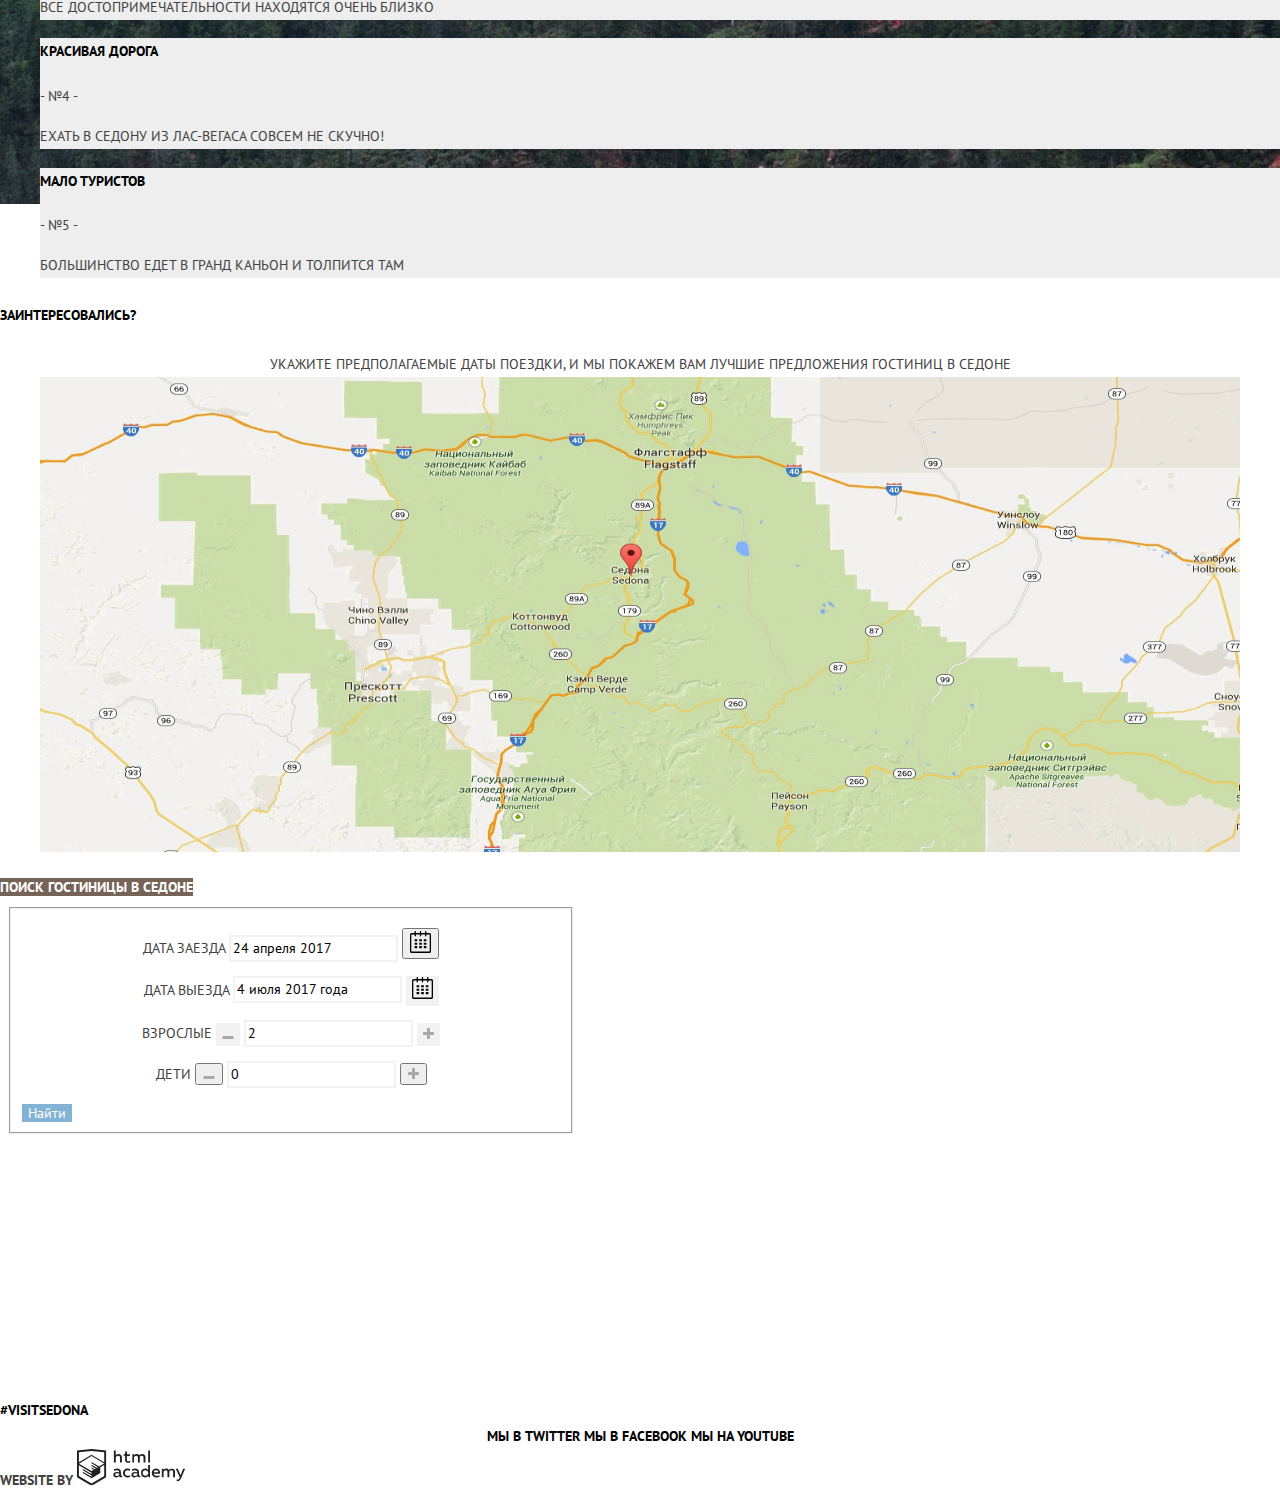
==== commit 7d1ca7c1: "Css" ====
--- a/index.html
+++ b/index.html
@@ -60,25 +60,25 @@
 			</div>
 
 			<ul class="features-list">
-				<li class="feature-item" id="accommodation">	
+				<li class="feature-item">	
 				  
 
-					<h4>Жилье</h4> 
+					<h4 class="accommodation">Жилье</h4> 
 					<p>Рекомендуем пожить в настоящем мотеле, как в кино!</p>
 					
 				</li>
 
-				<li class="feature-item" id="meal">
-					
-
-					<h4 class="page-title">Еда</h4>
+				<li class="feature-item">
+					
+
+					<h4 class="food">Еда</h4>
 					<p>Всегда заказывайте фирменный бургер, вы не разочаруетесь!</p>
 					
 				</li>
 
-				<li class="feature-item" id="souvenir">
-					
-					<h4>Сувениры</h4>
+				<li class="feature-item">
+					
+					<h4 class="souvenir">Сувениры</h4>
 					<p>Не только китайского, но и местого производства!</p>
 					
 				</li>
@@ -95,26 +95,26 @@
 
 			<ul class="sightseeing-list">
 
-				<li class="sightseeng-item">
+				<li class="sightseeng-item-one">
 					<img src="img/picture_02.jpg" class="hotel-view" width="800" height="255" alt="вид на горы">
 					<h4>Там есть мост Дьявола</h4>
 					<p class="numbers">- №2 - </p>
 					<p>Да, по нему можно пройти! Если конечно вы осмелитесь!</p>
 				</li>
 
-				<li class="sightseeng-item">
+				<li class="sightseeng-item-two">
 					<h4>Небольшая площадь </h4>
 					<p class="numbers">- №3 - </p>
 					<p>Все достопримечательности находятся очень близко</p>
 				</li>
 
-				<li class="sightseeng-item">
+				<li class="sightseeng-item-three">
 					<h4>Красивая дорога </h4>
 					<p class="numbers">- №4 - </p>
 					<p>Ехать в Седону из Лас-Вегаса совсем не скучно!</p>
 				</li>
 
-				<li class="sightseeng-item">
+				<li class="sightseeng-item-four">
 					<h4>Мало туристов </h4>
 					<p class="numbers">- №5 - </p>
 					<p>Большинство едет в Гранд Каньон и толпится там</p>
@@ -208,8 +208,8 @@
             </div>
 
 			<a href="https://htmlacademy.ru/" class="copyright">
-				website by
-				<svg id="Layer_1" data-name="Layer 1" xmlns="http://www.w3.org/2000/svg" viewBox="0 0 108 36" width="108" height="36" alt="логотип htmlacademy"><title>logo-htmlacademy-small1</title><path d="M44.61,26.88a2,2,0,0,0,.55-0.1v1.33a3.25,3.25,0,0,1-1.18.21,1.67,1.67,0,0,1-1.67-1,4.84,4.84,0,0,1-3.14,1.08c-1.51,0-2.91-.83-2.91-2.55,0-2.13,2-2.79,3.71-2.79a11.08,11.08,0,0,1,2.17.25v-0.3c0-1-.76-1.77-2.19-1.77a7.42,7.42,0,0,0-3,.64v-1.7a10.21,10.21,0,0,1,3.19-.55c2.36,0,3.81,1.12,3.81,3.65v3a0.54,0.54,0,0,0,.49.59h0.17Zm-6.44-1.13A1.35,1.35,0,0,0,39.63,27h0.11a3.39,3.39,0,0,0,2.41-1V24.58a9.72,9.72,0,0,0-1.81-.21c-1,0-2.16.33-2.16,1.38h0Zm12.36-6.11a5,5,0,0,1,2.57.64V22a4.08,4.08,0,0,0-2.3-.7,2.75,2.75,0,1,0,0,5.49,5,5,0,0,0,2.43-.64v1.71a6.27,6.27,0,0,1-2.76.57A4.21,4.21,0,0,1,46,24.51q0-.21,0-0.41a4.32,4.32,0,0,1,4.18-4.46h0.38Zm12.17,7.24a2,2,0,0,0,.55-0.1v1.33a3.25,3.25,0,0,1-1.18.21,1.67,1.67,0,0,1-1.67-1,4.84,4.84,0,0,1-3.14,1.08c-1.51,0-2.91-.83-2.91-2.55,0-2.13,2-2.79,3.71-2.79a11.08,11.08,0,0,1,2.17.25v-0.3c0-1-.76-1.77-2.19-1.77a7.42,7.42,0,0,0-3,.64v-1.7a10.21,10.21,0,0,1,3.19-.55c2.36,0,3.81,1.12,3.81,3.65v3a0.54,0.54,0,0,0,.49.59h0.17Zm-6.44-1.13A1.35,1.35,0,0,0,57.73,27h0.11a3.39,3.39,0,0,0,2.41-1V24.58a9.72,9.72,0,0,0-1.81-.21c-1.06,0-2.16.33-2.16,1.38h0ZM73,16V28.2H71.35V26.88a3.88,3.88,0,0,1-3.19,1.54,4.4,4.4,0,0,1,0-8.78,3.81,3.81,0,0,1,3,1.3V16H73Zm-4.53,5.22a2.76,2.76,0,1,0,0,5.52A2.86,2.86,0,0,0,71.15,25V23A2.91,2.91,0,0,0,68.49,21.27ZM79,19.64c3.31,0,4.46,2.68,3.92,5.09H76.7c0.21,1.5,1.67,2.11,3.19,2.11a6.11,6.11,0,0,0,2.64-.59v1.6a7.14,7.14,0,0,1-3,.57C77,28.42,74.78,27,74.78,24a4.18,4.18,0,0,1,4-4.39H79Zm0.09,1.54a2.28,2.28,0,0,0-2.44,2.1v0.06H81.3A2,2,0,0,0,79.13,21.18Zm5.73,7V19.87h1.65v1a3.81,3.81,0,0,1,2.78-1.27A2.86,2.86,0,0,1,91.89,21a4.12,4.12,0,0,1,2.91-1.33A3.06,3.06,0,0,1,98,23V28.2h-1.9V23.05a1.59,1.59,0,0,0-1.42-1.75H94.42a2.8,2.8,0,0,0-2.07,1.12V28.2h-1.9V23.05A1.59,1.59,0,0,0,89,21.31H88.8a3,3,0,0,0-2.21,1.29v5.63H84.86Zm21.31-8.33h1.9l-3.91,9.46c-0.9,2.17-2.09,2.86-3.35,2.86a4.76,4.76,0,0,1-1.1-.14V30.46a2.86,2.86,0,0,0,.85.12c0.9,0,1.58-.64,2.07-1.9l0.17-.42-4-8.4h2l2.86,6.29ZM38.73,1.46V6.22a3.81,3.81,0,0,1,2.7-1.14,3.25,3.25,0,0,1,3.44,3.4v5.15H43V8.72a1.81,1.81,0,0,0-1.61-2h-0.3a2.93,2.93,0,0,0-2.32,1.39v5.52h-1.9V1.46h1.9ZM49.94,2.31v3h3V6.91h-3v3.81c0,1.1.5,1.46,1.58,1.46a4.49,4.49,0,0,0,1.69-.33v1.6A6.8,6.8,0,0,1,51,13.8a2.55,2.55,0,0,1-2.86-2.74V6.89H46.58V5.26h1.5V2.74Zm5.4,11.31V5.28H57v1A3.81,3.81,0,0,1,59.77,5a2.86,2.86,0,0,1,2.6,1.33A4.12,4.12,0,0,1,65.28,5,3.06,3.06,0,0,1,68.44,8.4v5.21h-1.9V8.46a1.59,1.59,0,0,0-1.42-1.75H64.89a2.8,2.8,0,0,0-2.07,1.12v5.78h-1.9V8.46A1.59,1.59,0,0,0,59.5,6.71H59.27A3,3,0,0,0,57.06,8v5.63H55.34ZM71.17,1.45H73V13.6H71.17V1.45ZM14.71,0H14.55L0,1.54V28.21l14.55,8.66,14.55-8.66V1.54Zm12.5,27.1L14.55,34.64,1.9,27.12V16.18l12.59,7.5V25L5.86,19.9v1.31l8.68,5.21v1.39L5.87,22.65V24l8.68,5.21,8.75-5.24V18.31L27.2,16V27.12Zm0-12.53-3.48,2-1.6,1L14.51,13v1.31L21,18.23H21l-0.14.09-1,.54-5.37-3.2V17l4.24,2.52-1,.67-3.2-1.9v1.31l2.1,1.24L14.5,22.1,2,14.65,14.51,7.11Zm0-1.32L14.49,5.76,1.91,13.25v-10L14.56,1.92,27.21,3.25v10h0Z" transform="translate(0 -0.02)" fill="#231f20"/></svg>
+				<span>website by
+				<svg id="Layer_1" data-name="Layer 1" xmlns="http://www.w3.org/2000/svg" viewBox="0 0 108 36" width="108" height="36" alt="логотип htmlacademy"><title>logo-htmlacademy-small1</title><path d="M44.61,26.88a2,2,0,0,0,.55-0.1v1.33a3.25,3.25,0,0,1-1.18.21,1.67,1.67,0,0,1-1.67-1,4.84,4.84,0,0,1-3.14,1.08c-1.51,0-2.91-.83-2.91-2.55,0-2.13,2-2.79,3.71-2.79a11.08,11.08,0,0,1,2.17.25v-0.3c0-1-.76-1.77-2.19-1.77a7.42,7.42,0,0,0-3,.64v-1.7a10.21,10.21,0,0,1,3.19-.55c2.36,0,3.81,1.12,3.81,3.65v3a0.54,0.54,0,0,0,.49.59h0.17Zm-6.44-1.13A1.35,1.35,0,0,0,39.63,27h0.11a3.39,3.39,0,0,0,2.41-1V24.58a9.72,9.72,0,0,0-1.81-.21c-1,0-2.16.33-2.16,1.38h0Zm12.36-6.11a5,5,0,0,1,2.57.64V22a4.08,4.08,0,0,0-2.3-.7,2.75,2.75,0,1,0,0,5.49,5,5,0,0,0,2.43-.64v1.71a6.27,6.27,0,0,1-2.76.57A4.21,4.21,0,0,1,46,24.51q0-.21,0-0.41a4.32,4.32,0,0,1,4.18-4.46h0.38Zm12.17,7.24a2,2,0,0,0,.55-0.1v1.33a3.25,3.25,0,0,1-1.18.21,1.67,1.67,0,0,1-1.67-1,4.84,4.84,0,0,1-3.14,1.08c-1.51,0-2.91-.83-2.91-2.55,0-2.13,2-2.79,3.71-2.79a11.08,11.08,0,0,1,2.17.25v-0.3c0-1-.76-1.77-2.19-1.77a7.42,7.42,0,0,0-3,.64v-1.7a10.21,10.21,0,0,1,3.19-.55c2.36,0,3.81,1.12,3.81,3.65v3a0.54,0.54,0,0,0,.49.59h0.17Zm-6.44-1.13A1.35,1.35,0,0,0,57.73,27h0.11a3.39,3.39,0,0,0,2.41-1V24.58a9.72,9.72,0,0,0-1.81-.21c-1.06,0-2.16.33-2.16,1.38h0ZM73,16V28.2H71.35V26.88a3.88,3.88,0,0,1-3.19,1.54,4.4,4.4,0,0,1,0-8.78,3.81,3.81,0,0,1,3,1.3V16H73Zm-4.53,5.22a2.76,2.76,0,1,0,0,5.52A2.86,2.86,0,0,0,71.15,25V23A2.91,2.91,0,0,0,68.49,21.27ZM79,19.64c3.31,0,4.46,2.68,3.92,5.09H76.7c0.21,1.5,1.67,2.11,3.19,2.11a6.11,6.11,0,0,0,2.64-.59v1.6a7.14,7.14,0,0,1-3,.57C77,28.42,74.78,27,74.78,24a4.18,4.18,0,0,1,4-4.39H79Zm0.09,1.54a2.28,2.28,0,0,0-2.44,2.1v0.06H81.3A2,2,0,0,0,79.13,21.18Zm5.73,7V19.87h1.65v1a3.81,3.81,0,0,1,2.78-1.27A2.86,2.86,0,0,1,91.89,21a4.12,4.12,0,0,1,2.91-1.33A3.06,3.06,0,0,1,98,23V28.2h-1.9V23.05a1.59,1.59,0,0,0-1.42-1.75H94.42a2.8,2.8,0,0,0-2.07,1.12V28.2h-1.9V23.05A1.59,1.59,0,0,0,89,21.31H88.8a3,3,0,0,0-2.21,1.29v5.63H84.86Zm21.31-8.33h1.9l-3.91,9.46c-0.9,2.17-2.09,2.86-3.35,2.86a4.76,4.76,0,0,1-1.1-.14V30.46a2.86,2.86,0,0,0,.85.12c0.9,0,1.58-.64,2.07-1.9l0.17-.42-4-8.4h2l2.86,6.29ZM38.73,1.46V6.22a3.81,3.81,0,0,1,2.7-1.14,3.25,3.25,0,0,1,3.44,3.4v5.15H43V8.72a1.81,1.81,0,0,0-1.61-2h-0.3a2.93,2.93,0,0,0-2.32,1.39v5.52h-1.9V1.46h1.9ZM49.94,2.31v3h3V6.91h-3v3.81c0,1.1.5,1.46,1.58,1.46a4.49,4.49,0,0,0,1.69-.33v1.6A6.8,6.8,0,0,1,51,13.8a2.55,2.55,0,0,1-2.86-2.74V6.89H46.58V5.26h1.5V2.74Zm5.4,11.31V5.28H57v1A3.81,3.81,0,0,1,59.77,5a2.86,2.86,0,0,1,2.6,1.33A4.12,4.12,0,0,1,65.28,5,3.06,3.06,0,0,1,68.44,8.4v5.21h-1.9V8.46a1.59,1.59,0,0,0-1.42-1.75H64.89a2.8,2.8,0,0,0-2.07,1.12v5.78h-1.9V8.46A1.59,1.59,0,0,0,59.5,6.71H59.27A3,3,0,0,0,57.06,8v5.63H55.34ZM71.17,1.45H73V13.6H71.17V1.45ZM14.71,0H14.55L0,1.54V28.21l14.55,8.66,14.55-8.66V1.54Zm12.5,27.1L14.55,34.64,1.9,27.12V16.18l12.59,7.5V25L5.86,19.9v1.31l8.68,5.21v1.39L5.87,22.65V24l8.68,5.21,8.75-5.24V18.31L27.2,16V27.12Zm0-12.53-3.48,2-1.6,1L14.51,13v1.31L21,18.23H21l-0.14.09-1,.54-5.37-3.2V17l4.24,2.52-1,.67-3.2-1.9v1.31l2.1,1.24L14.5,22.1,2,14.65,14.51,7.11Zm0-1.32L14.49,5.76,1.91,13.25v-10L14.56,1.92,27.21,3.25v10h0Z" transform="translate(0 -0.02)" fill="#231f20"/></svg></span>
  
 			</a>
 			
--- a/css/style.css.css
+++ b/css/style.css.css
@@ -10,7 +10,7 @@
   text-transform: uppercase;
 
 
-  background-color: #82b3d4;
+  background-color: #;
   background-image: url("../img/main_photo.jpg");
   background-position: top center;
   background-repeat: no-repeat;
@@ -48,13 +48,19 @@
   list-style: none;
 }
 
+.visually-hidden {
+ display: none;
+}
+
 .hotel-view {
   text-align: left;
 }
 
 .real_town {
   text-align: left;
-}
+  color: #fff;
+} 
+
 .real_town h2 {
   font-size: 14px;
   line-height: 21px;
@@ -67,16 +73,132 @@
   color: #000;
 } 
 
+.features-list {
+  background-color: #fff;
+  color: #7d7d7d;
+}
+
+.features-list p{
+   font-size: 14px;
+   font-weight: normal;
+}
+
+.accommodation {
+   color: #81b3d2;
+   background-image: url("../img/house-icon.svg") no-repeat center center;
+   width: 95px;
+   height: 82px;
+
+} 
+
+.accommodation {
+  font-size: 14px;
+  font-weight: bold;
+}
+
+.food {
+   color: #81b3d2;
+   background-image: url("../img/burger-icon.svg") no-repeat center center;
+   width: 95px;
+   height: 82px;
+
+}
+
+.food h4 {
+  font-size: 14px;
+  font-weight: bold;
+
+}
+
+.souvenir {
+   color: #81b3d2;
+   background-image: url("../img/gift-icon.svg") no-repeat center center;
+   width: 95px;
+   height: 82px;
+
+}
+
+.souvenir h4 {
+  font-size: 14 px;
+  font-weight: bold;
+}
+
+.sightseeng-item-one {
+  background-color: #81b3d2;
+}
+
+.sightseeng-item-one h4 {
+   color: #ffff;
+}
+.sightseeng-item-one p {
+  font-size: 14 px;
+  color: #ffff;
+  font-weight: normal;
+
+} 
+
+.sightseeng-item-two {
+ color: #424242;
+ background-color: #eeeeee;
+}
+
+.sightseeng-item-two h4 {
+   color: #000;
+}
+.sightseeng-item-two p {
+  font-size: 14 px;
+  color: #424242;
+  font-weight: normal;
+
+}
+
+.sightseeng-item-three {
+  background-color: #eeeeee;
+}
+
+.sightseeng-item-three h4 {
+   color: #000;
+}
+.sightseeng-item-three p {
+  font-size: 14 px;
+  color: #424242;
+  font-weight: normal;
+
+} 
+
+.sightseeng-item-four {
+  background-color: #eeeeee;
+}
+
+.sightseeng-item-four h4 {
+   color: #000;
+}
+.sightseeng-item-four p {
+  font-size: 14 px;
+  color: #424242;
+  font-weight: normal;
+
+}
+
 .sightseeng-item {
   background-color: #eeeeee;
+} 
+
+
+.find-hotel p{
+  font-size: 14 px;
+  color: #424242;
+  font-weight: normal;
+  text-align: center;
+
 }
 
 .form {
-  color: #000000;
+  color: #000;
 
   background-color: #ffffff;
   background-position: 0 0;
-  background-repeat: repeat;
+  background-repeat: repeat; 
 }
 
 .form h5 {
@@ -110,7 +232,7 @@
 
 
 .contact-information {
-  color: #000000;
+  color: #000;
 
   background-color: #ffffff;
   background-position: 0 0;
@@ -123,8 +245,8 @@
 }
 
 .hotel-search-button:hover,
-.hotel-search-button:focus,
-.hotel-search-button:active {
+.hotel-search-button:focus {
+  color:#928a87;
   background-color: #663d15;
 }
 
@@ -155,7 +277,95 @@
 .filter-button-button:focus,
 .filter-button-button:active {
   background-color: #5596be;
-}
+} 
+
+
+
+.page-footer {
+  color: #ffffff;
+
+  background-color: #f9fbf6;
+  background-position: 0 0;
+  background-repeat: repeat;
+  
+}
+
+.contact-information a {
+  color: #000;
+  text-decoration: none;
+}
+
+.footer-contacts a:hover,
+.footer-contacts a:focus {
+  text-decoration: none;
+}
+
+.visitsedona {
+  text-align: left;
+
+}
+
+.social-network {
+  color:#fff;
+  background-color: 81b3d2;
+  text-align: center;
+
+} 
+
+.twitter {
+  background-image: url("../img/twitter.svg");
+  width: 46px;
+  height: 49px;
+}
+
+.twitter svg: hover,
+.twitter svg: focus {
+  color: #89b7d1;
+  background-color: #669ebf;
+}
+
+
+.facebook {
+  background-image: url("../img/fb-icon.svg");
+  text-decoration: none;
+  width: 46px;
+  height: 49px;
+}
+
+.facebook svg:hover,
+.facebook svg:focus {
+  color: #89b7d1;
+  background-color: #669ebf;
+}
+
+
+.youtube {
+  background-image: url("../img/youtube.svg");
+  text-decoration: none;
+  width: 46px;
+  height: 49px;
+
+} 
+
+.youtube svg:hover,
+.youtube svg:focus {
+  color: #89b7d1;
+  background-color : #669ebf;
+  text-decoration: none;
+}
+
+.copyright a, span {
+  color:#424242;
+  text-align: right;
+
+} 
+
+.copyright a, svg:hover,
+.copyright a, svg:focus {
+  color: #94b9d4;
+  background-color: #80b3d2;
+}
+
 
 
  
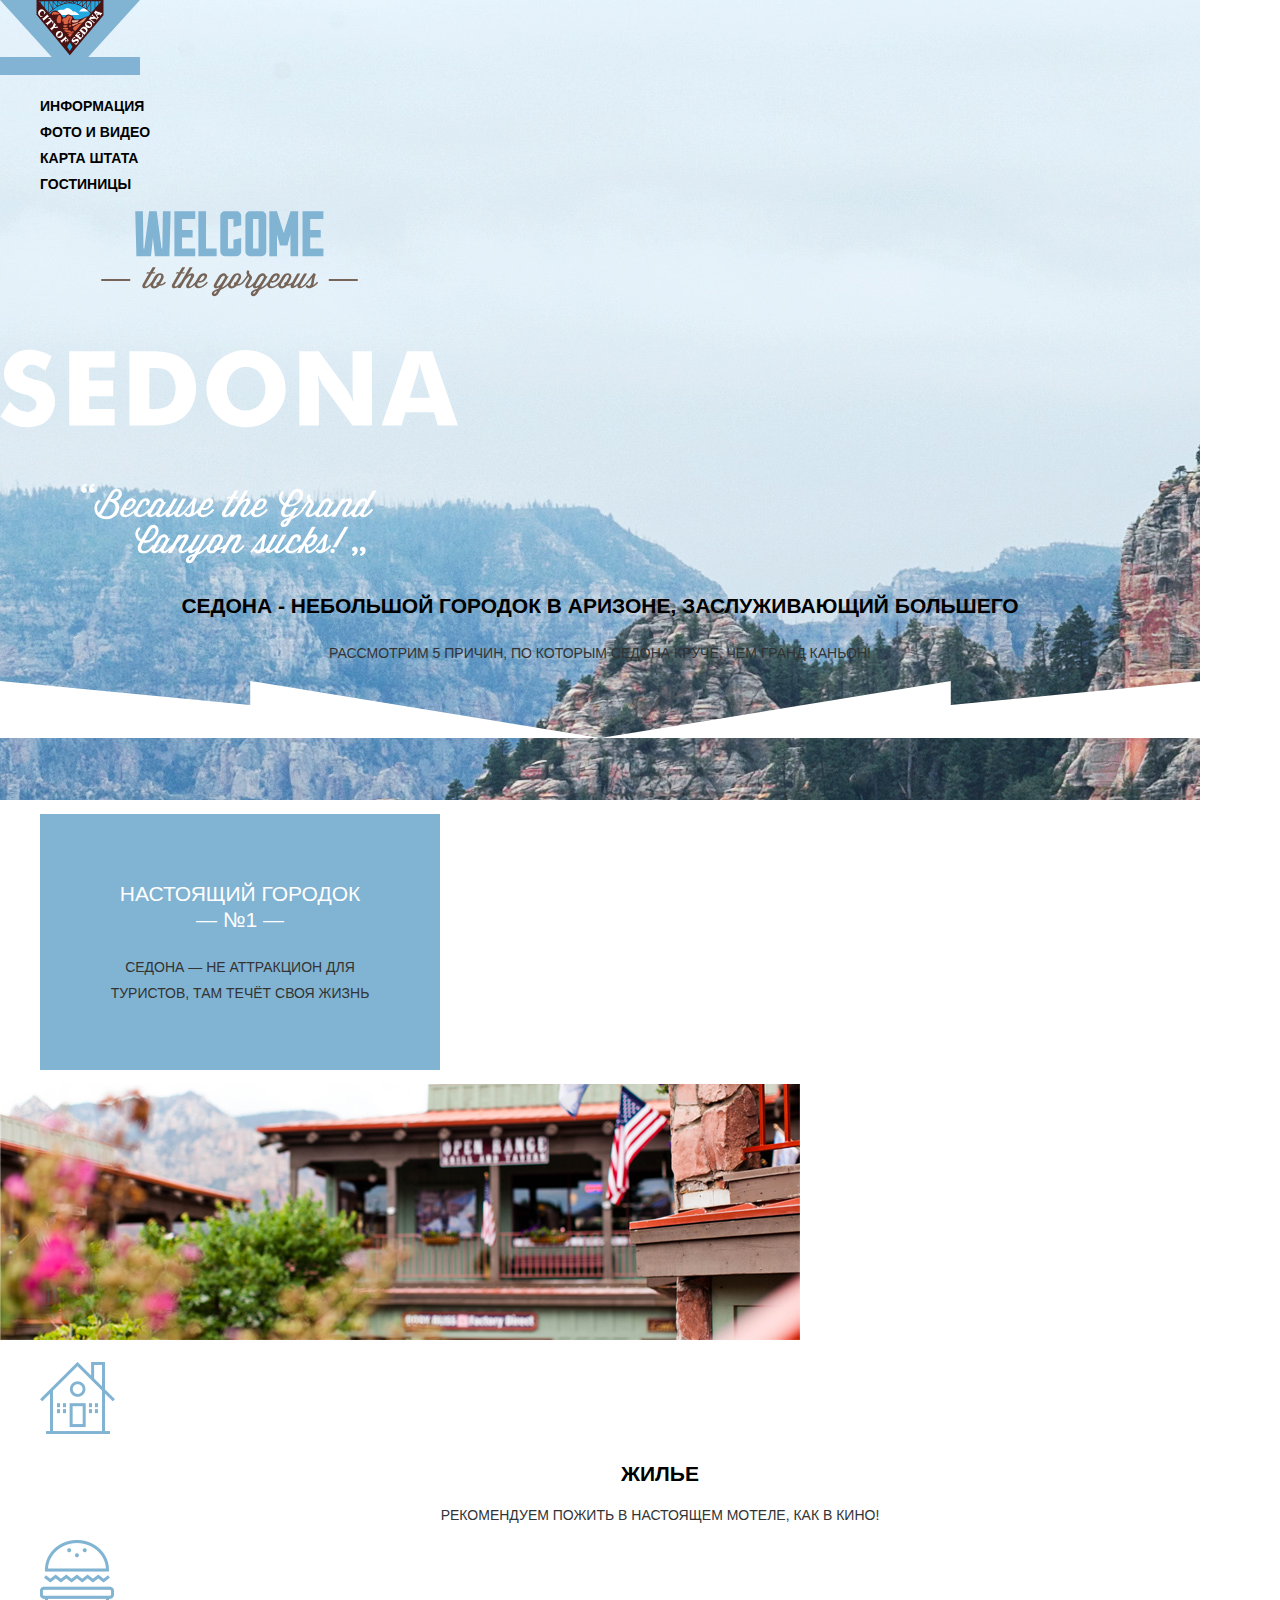
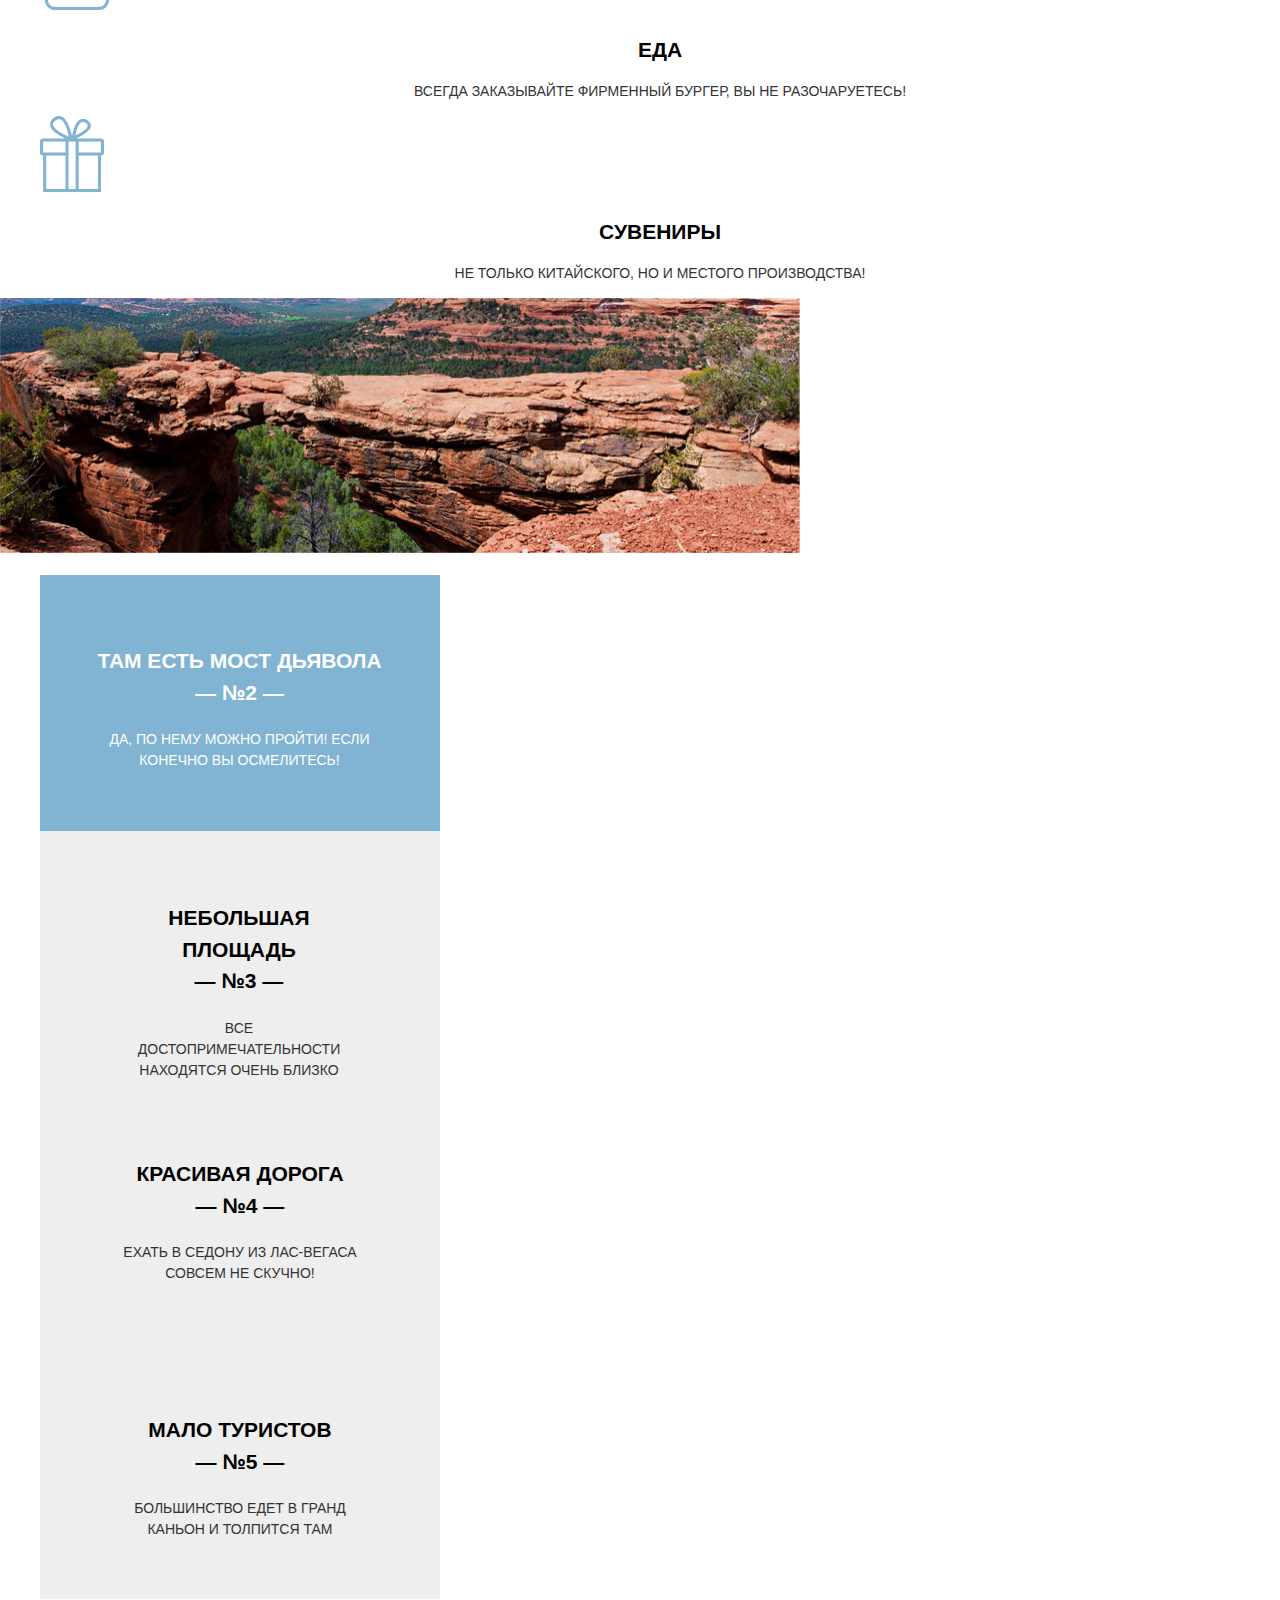
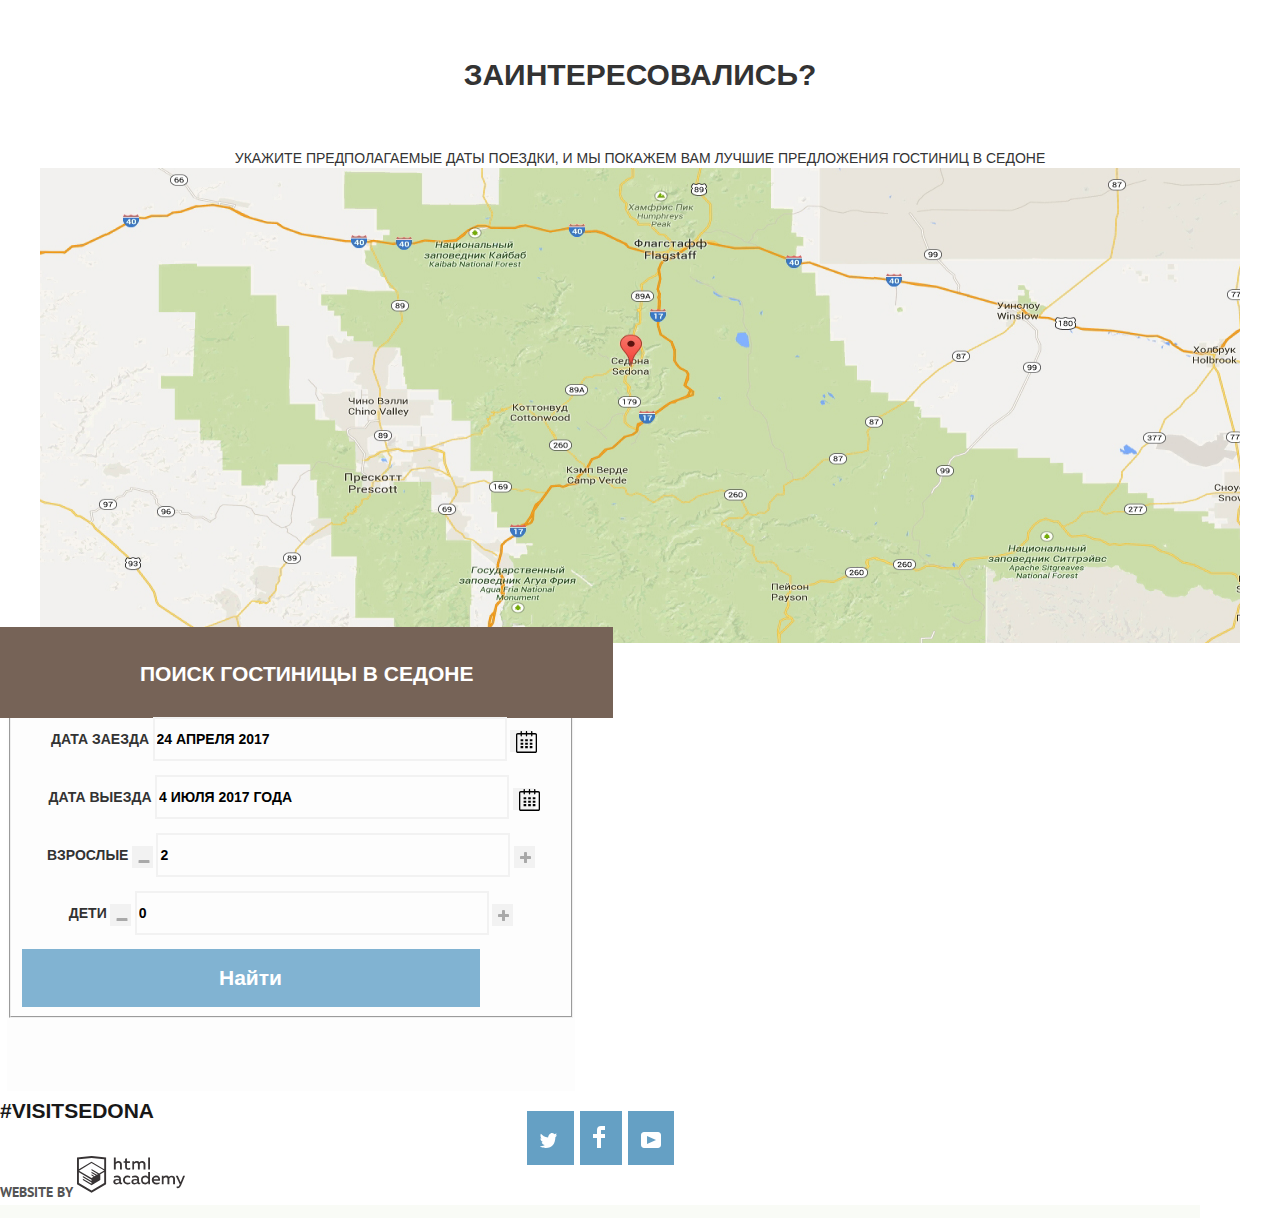
==== commit 5c1f3fae: "стили" ====
--- a/index.html
+++ b/index.html
@@ -16,13 +16,8 @@
 			<!--Здесь большая фоновая картинка с текстом-->			
 			
 			<a class="main-header-logo"> 
-                <img src="img/logo-sedona.svg" width="138" height="70" alt="Логотип Седона"> 
-            </a>
-
-            <!--<img src="img/main_photo.jpg" width="1200" height="720" alt="Вид на горы">-->
-            <img src="img/welcome.svg" width="279" height="91" alt="Надпись Добро пожаловать в город Седона">
-            <p>Седона - небобольшой городок в Аризоне, заслуживающий большего</p>
-
+                <img src="img/logo-sedona.svg" width="140" height="71" alt="Логотип Седона"> 
+           </a>
 			
 		   <ul class="site-navigation">
 				<li> 
@@ -38,6 +33,17 @@
                 	<a class="hotels-link" href="inner.html">Гостиницы</a>
                 </li>	
 		  </ul>	
+
+		  <container class="welcome" width="1200" height="216">
+            <img src="img/welcome.svg" width="459" height="353" alt="Надпись Добро пожаловать в город Седона">
+            <p class="deserves_better">Седона - небольшой городок в Аризоне, заслуживающий большего</p>
+            <p class="five_reasons"> Рассмотрим 5 причин, по которым Седона круче, чем Гранд Каньон! </p>
+          </container> 
+
+            <container class="polygon">
+            	<img src="img/polygon.svg" width="1201" height="59" alt="Седона лучше Гранд Каньон">
+            </container>
+
 		</nav>   	
 	</header>
 
@@ -53,32 +59,39 @@
 			<div class="real-town">
 				
 				<figure class="real_town">
-				   <h3 class="page-title">Настоящий городок</h3>
-				   <p class="numbers">- №1 - </p>
-				   <img src="img/picture_01.jpg" width="800" height="285" alt="изображение отеля">
+				   
+				   <h3 class="page-title1">Настоящий городок
+				   	  <br>
+				      — №1 —
+				   </h3>
+				   <p>Седона — не аттракцион для туристов, там течёт своя жизнь</p>
+				   
 				</figure>
 			</div>
 
+			<container class="real_town_picture">
+				<img src="img/picture_01.jpg" alt="изображение отеля">
+			</container>
+
 			<ul class="features-list">
 				<li class="feature-item">	
-				  
-
-					<h4 class="accommodation">Жилье</h4> 
+				    <svg xmlns="http://www.w3.org/2000/svg" xmlns:xlink="http://www.w3.org/1999/xlink" width="75" height="72" viewBox="0 0 75 72"><image id="icon-accommodation" width="75" height="72" xlink:href="[data-uri]"/></svg>
+					<h3 class="accommodation">Жилье</h3> 
 					<p>Рекомендуем пожить в настоящем мотеле, как в кино!</p>
 					
 				</li>
 
 				<li class="feature-item">
 					
-
-					<h4 class="food">Еда</h4>
+				<svg xmlns="http://www.w3.org/2000/svg" xmlns:xlink="http://www.w3.org/1999/xlink" width="74" height="70" viewBox="0 0 74 70"><image id="icon-food" width="74" height="70" xlink:href="[data-uri]"/></svg>
+					<h3 class="food">Еда</h3>
 					<p>Всегда заказывайте фирменный бургер, вы не разочаруетесь!</p>
 					
 				</li>
 
 				<li class="feature-item">
-					
-					<h4 class="souvenir">Сувениры</h4>
+					<svg xmlns="http://www.w3.org/2000/svg" xmlns:xlink="http://www.w3.org/1999/xlink" width="64" height="76" viewBox="0 0 64 76"><image id="icon-souvenir" width="64" height="76" xlink:href="[data-uri]"/></svg>
+					<h3 class="souvenir">Сувениры</h3>
 					<p>Не только китайского, но и местого производства!</p>
 					
 				</li>
@@ -87,36 +100,43 @@
 
 		<!-- Достопримечательности -->
 		<section class="container"> 
-
-            <div class="sightseeings">
-				<!--картинка-->
-				
-			</div>
+               <container class="sightseeing-picture"> 
+               	   <img src="img/picture_02.jpg" class="hotel-view" width="800" height="255" alt="вид на горы"> 
+               </container>
+
 
 			<ul class="sightseeing-list">
 
 				<li class="sightseeng-item-one">
-					<img src="img/picture_02.jpg" class="hotel-view" width="800" height="255" alt="вид на горы">
-					<h4>Там есть мост Дьявола</h4>
-					<p class="numbers">- №2 - </p>
+					
+					<h3>Там есть Мост дьявола
+						<br>
+					    — №2 —
+				    </h3>
 					<p>Да, по нему можно пройти! Если конечно вы осмелитесь!</p>
 				</li>
 
 				<li class="sightseeng-item-two">
-					<h4>Небольшая площадь </h4>
-					<p class="numbers">- №3 - </p>
+					<h3>Небольшая площадь
+						<br>
+					— №3 — 
+				    </h3>
 					<p>Все достопримечательности находятся очень близко</p>
 				</li>
 
 				<li class="sightseeng-item-three">
-					<h4>Красивая дорога </h4>
-					<p class="numbers">- №4 - </p>
+					<h3>Красивая дорога
+						<br>
+					   — №4 —
+				    </h3>
 					<p>Ехать в Седону из Лас-Вегаса совсем не скучно!</p>
 				</li>
 
 				<li class="sightseeng-item-four">
-					<h4>Мало туристов </h4>
-					<p class="numbers">- №5 - </p>
+					<h3>Мало туристов
+						<br>
+						— №5 —
+					</h3>
 					<p>Большинство едет в Гранд Каньон и толпится там</p>
 				</li>
 
@@ -127,11 +147,11 @@
 		<!--Поиск отеля -->
 		<section class="find-hotel">
 			<div class="form">
-				<!--Картинка карты-->
+				<container class="etd">
 				<h5>Заинтересовались?</h5>
 				<p>Укажите предполагаемые даты поездки, и мы покажем вам лучшие предложения гостиниц в Седоне
 				<img src="img/map_sedona.jpg" width="1200" height="475" alt="карта Штата"></p>
-				<!--Форма-->
+				</container>
 
 			  <a class="hotel-search-button" href="#">Поиск гостиницы в Седоне</a>
 
@@ -140,13 +160,14 @@
                         <p class="date-check-in">
 						   <label for="date-check-in">Дата заезда</label>
 						   <input type="text" class="filter_check-in" name="date-check-in" value="24 апреля 2017" placeholder="24 апреля 2017">
-						   <button type="button" class"btn-button"><svg xmlns="http://www.w3.org/2000/svg" width="21" height="22" viewBox="0 0 21 22" alt="календарь"><path d="M19.251 2.025h-2.845V.648c0-.381-.294-.689-.656-.689-.363 0-.656.308-.656.689v1.377h-3.938V.648c0-.381-.294-.689-.655-.689-.363 0-.657.308-.657.689v1.377H5.906V.648c0-.381-.294-.689-.656-.689-.363 0-.657.308-.657.689v1.377H1.75C.784 2.025 0 2.847 0 3.862v16.302C0 21.179.784 22 1.75 22h17.501c.966 0 1.749-.821 1.749-1.836V3.862c0-1.015-.783-1.837-1.749-1.837zm.437 18.139a.448.448 0 0 1-.437.459H1.75a.45.45 0 0 1-.438-.459V3.862a.45.45 0 0 1 .438-.459h2.844v1.378c0 .381.294.689.657.689.362 0 .656-.308.656-.689V3.403h3.938v1.378c0 .381.294.689.657.689.361 0 .655-.308.655-.689V3.403h3.938v1.378c0 .381.293.689.656.689.362 0 .656-.308.656-.689V3.403h2.845c.241 0 .437.206.437.459v16.302z"/><path d="M4.594 8.225h2.625v2.066H4.594zM4.594 11.668h2.625v2.067H4.594zM4.594 15.112h2.625v2.066H4.594zM9.188 15.112h2.625v2.066H9.188zM9.188 11.668h2.625v2.067H9.188zM9.188 8.225h2.625v2.066H9.188zM13.781 15.112h2.625v2.066h-2.625zM13.781 11.668h2.625v2.067h-2.625zM13.781 8.225h2.625v2.066h-2.625z"/></svg>
+
+						   <button type="button" class="btn-button"><svg xmlns="http://www.w3.org/2000/svg" width="21" height="22" viewBox="0 0 21 22" alt="календарь"><path d="M19.251 2.025h-2.845V.648c0-.381-.294-.689-.656-.689-.363 0-.656.308-.656.689v1.377h-3.938V.648c0-.381-.294-.689-.655-.689-.363 0-.657.308-.657.689v1.377H5.906V.648c0-.381-.294-.689-.656-.689-.363 0-.657.308-.657.689v1.377H1.75C.784 2.025 0 2.847 0 3.862v16.302C0 21.179.784 22 1.75 22h17.501c.966 0 1.749-.821 1.749-1.836V3.862c0-1.015-.783-1.837-1.749-1.837zm.437 18.139a.448.448 0 0 1-.437.459H1.75a.45.45 0 0 1-.438-.459V3.862a.45.45 0 0 1 .438-.459h2.844v1.378c0 .381.294.689.657.689.362 0 .656-.308.656-.689V3.403h3.938v1.378c0 .381.294.689.657.689.361 0 .655-.308.655-.689V3.403h3.938v1.378c0 .381.293.689.656.689.362 0 .656-.308.656-.689V3.403h2.845c.241 0 .437.206.437.459v16.302z"/><path d="M4.594 8.225h2.625v2.066H4.594zM4.594 11.668h2.625v2.067H4.594zM4.594 15.112h2.625v2.066H4.594zM9.188 15.112h2.625v2.066H9.188zM9.188 11.668h2.625v2.067H9.188zM9.188 8.225h2.625v2.066H9.188zM13.781 15.112h2.625v2.066h-2.625zM13.781 11.668h2.625v2.067h-2.625zM13.781 8.225h2.625v2.066h-2.625z"/></svg>
 						   </button>
 						</p>
 
 						<p class="date-check-out">
 							<label for="date-check-out">Дата выезда</label>
-							<input type="text" class="filter_check-out" name="date-check-out" value="4 июля 2017 года"placeholder="4 июля 2017 года">
+							<input type="text" class="filter_check-out" name="date-check-out" value="4 июля 2017 года" placeholder="4 июля 2017 года">
                             
                             <button type="button" class="btn-button"><svg xmlns="http://www.w3.org/2000/svg" width="21" height="22" viewBox="0 0 21 22" alt="календарь"><path d="M19.251 2.025h-2.845V.648c0-.381-.294-.689-.656-.689-.363 0-.656.308-.656.689v1.377h-3.938V.648c0-.381-.294-.689-.655-.689-.363 0-.657.308-.657.689v1.377H5.906V.648c0-.381-.294-.689-.656-.689-.363 0-.657.308-.657.689v1.377H1.75C.784 2.025 0 2.847 0 3.862v16.302C0 21.179.784 22 1.75 22h17.501c.966 0 1.749-.821 1.749-1.836V3.862c0-1.015-.783-1.837-1.749-1.837zm.437 18.139a.448.448 0 0 1-.437.459H1.75a.45.45 0 0 1-.438-.459V3.862a.45.45 0 0 1 .438-.459h2.844v1.378c0 .381.294.689.657.689.362 0 .656-.308.656-.689V3.403h3.938v1.378c0 .381.294.689.657.689.361 0 .655-.308.655-.689V3.403h3.938v1.378c0 .381.293.689.656.689.362 0 .656-.308.656-.689V3.403h2.845c.241 0 .437.206.437.459v16.302z"/><path d="M4.594 8.225h2.625v2.066H4.594zM4.594 11.668h2.625v2.067H4.594zM4.594 15.112h2.625v2.066H4.594zM9.188 15.112h2.625v2.066H9.188zM9.188 11.668h2.625v2.067H9.188zM9.188 8.225h2.625v2.066H9.188zM13.781 15.112h2.625v2.066h-2.625zM13.781 11.668h2.625v2.067h-2.625zM13.781 8.225h2.625v2.066h-2.625z"/></svg>
                             </button>
@@ -155,27 +176,24 @@
 						<p class="adults-info">
 							<label for="adults-info">Взрослые</label>
 							
-						  <button type="button" class="btn-button"><svg xmlns="http://www.w3.org/2000/svg" xmlns:xlink="http://www.w3.org/1999/xlink" width="12" height="3" viewBox="0 0 12 3" alt="знак минус">
-  							<image id="_копия" data-name=" копия" width="12" height="3" xlink:href="[data-uri]"/></svg>
+						  <button type="button" class="btn-button"><svg xmlns="http://www.w3.org/2000/svg" xmlns:xlink="http://www.w3.org/1999/xlink" width="12" height="3" viewBox="0 0 12 3" alt="знак минус"><image id="_копия" data-name=" копия" width="12" height="3" xlink:href="[data-uri]"/></svg>
   						  </button>
 						    
 						    <input type="text" class="filter_adults" name="quantity-of-adults" value="2" placeholder="2">
 
-						    <button type="button" class="btn-button"><svg xmlns="http://www.w3.org/2000/svg" xmlns:xlink="http://www.w3.org/1999/xlink" width="11" height="11" viewBox="0 0 11 11" alt="знак плюс">
-  							<image id="_копия" data-name=" копия" width="11" height="11" xlink:href="[data-uri]"/></svg>
+						    <button type="button" class="btn-button"><svg xmlns="http://www.w3.org/2000/svg" xmlns:xlink="http://www.w3.org/1999/xlink" width="11" height="11" viewBox="0 0 11 11" alt="знак плюс"><image id="_копия" data-name=" копия" width="11" height="11" xlink:href="[data-uri]"/></svg>
   						    </button>
 						</p> 
 
 						<p class="kids-info">
 							<label for="kids-info">Дети</label>
-                            <button type="button" class"btn-button"><svg xmlns="http://www.w3.org/2000/svg" xmlns:xlink="http://www.w3.org/1999/xlink" width="12" height="3" viewBox="0 0 12 3" alt="знак минус">
+                            <button type="button" class="btn-button"><svg xmlns="http://www.w3.org/2000/svg" xmlns:xlink="http://www.w3.org/1999/xlink" width="12" height="3" viewBox="0 0 12 3" alt="знак минус">
   							<image id="_копия" data-name=" копия" width="12" height="3" xlink:href="[data-uri]"/></svg>
   						    </button>
 
 							<input type="text" class="filter_kids" name="quantity-of-kids" value="0" placeholder="0">
 
-							<button type="button" class"btn-button"><svg xmlns="http://www.w3.org/2000/svg" xmlns:xlink="http://www.w3.org/1999/xlink" width="11" height="11" viewBox="0 0 11 11" alt="знак плюс">
-  							<image id="_копия" data-name=" копия" width="11" height="11" xlink:href="[data-uri]"/></svg>
+							<button type="button" class="btn-button"><svg xmlns="http://www.w3.org/2000/svg" xmlns:xlink="http://www.w3.org/1999/xlink" width="11" height="11" viewBox="0 0 11 11" alt="знак плюс"><image id="_копия" data-name=" копия" width="11" height="11" xlink:href="[data-uri]"/></svg>
   						    </button>
 						</p>
 
@@ -194,22 +212,22 @@
 				<a href="#" class="visitsedona" alt="хештег">#visitsedona</a>
 		
 			<div class="social-network">
-                <a href="#" class="twitter">
-                    Мы в twitter 
+                <a href="#" class="twitter"> 
+                	<svg xmlns="http://www.w3.org/2000/svg" xmlns:xlink="http://www.w3.org/1999/xlink" width="17" height="15" viewBox="0 0 17 15"><path fill="#FFF" d="M10.95.144c1.685-.496 2.984.27 3.577 1.179.673-.231 1.331-.481 2.011-.708a2.345 2.345 0 0 1-.857 1.768c.685.17 1.304-.491 1.304-.491-.169 1-1.006 1.788-1.563 2.024-.231 6.75-3.175 11.217-10.077 11.082h-.446c-.41 0-4.164-.46-4.898-1.887 2.271.196 3.893-.422 4.693-1.177-.96-.3-2.679-.477-2.979-2.95.349.106.564.228 1.19.119C1.705 8.247.374 7.53.448 5.33c.285.328 1.067.536 1.34.472C1.085 5.561-.182 2.442.894.85c1.818 1.854 3.735 3.606 7.152 3.773C8.254 2.33 9.183.793 10.95.144z"/></svg>
                 </a>
 
                 <a href="#" class="facebook">
-                    Мы в facebook 
+                	<svg xmlns="http://www.w3.org/2000/svg" width="12" height="22" viewBox="0 0 12 22"><path fill="#FFF" d="M12 4V0H8a4 4 0 0 0-4 4v4H0v4h4v10h4V12h4V8H8V4h4z"/></svg>
                 </a>
 
                 <a href="#" class="youtube">
-                    Мы на Youtube
+                    <svg xmlns="http://www.w3.org/2000/svg" xmlns:xlink="http://www.w3.org/1999/xlink" width="20" height="16" viewBox="0 0 20 16"><path fill="#FFF" d="M17 0H3C1.35 0 0 1.35 0 3v10c0 1.65 1.35 3 3 3h14c1.65 0 3-1.35 3-3V3c0-1.65-1.35-3-3-3zM6.027 11.998V4.002L15.014 8l-8.987 3.998z"/></svg>
                 </a>
             </div>
 
 			<a href="https://htmlacademy.ru/" class="copyright">
 				<span>website by
-				<svg id="Layer_1" data-name="Layer 1" xmlns="http://www.w3.org/2000/svg" viewBox="0 0 108 36" width="108" height="36" alt="логотип htmlacademy"><title>logo-htmlacademy-small1</title><path d="M44.61,26.88a2,2,0,0,0,.55-0.1v1.33a3.25,3.25,0,0,1-1.18.21,1.67,1.67,0,0,1-1.67-1,4.84,4.84,0,0,1-3.14,1.08c-1.51,0-2.91-.83-2.91-2.55,0-2.13,2-2.79,3.71-2.79a11.08,11.08,0,0,1,2.17.25v-0.3c0-1-.76-1.77-2.19-1.77a7.42,7.42,0,0,0-3,.64v-1.7a10.21,10.21,0,0,1,3.19-.55c2.36,0,3.81,1.12,3.81,3.65v3a0.54,0.54,0,0,0,.49.59h0.17Zm-6.44-1.13A1.35,1.35,0,0,0,39.63,27h0.11a3.39,3.39,0,0,0,2.41-1V24.58a9.72,9.72,0,0,0-1.81-.21c-1,0-2.16.33-2.16,1.38h0Zm12.36-6.11a5,5,0,0,1,2.57.64V22a4.08,4.08,0,0,0-2.3-.7,2.75,2.75,0,1,0,0,5.49,5,5,0,0,0,2.43-.64v1.71a6.27,6.27,0,0,1-2.76.57A4.21,4.21,0,0,1,46,24.51q0-.21,0-0.41a4.32,4.32,0,0,1,4.18-4.46h0.38Zm12.17,7.24a2,2,0,0,0,.55-0.1v1.33a3.25,3.25,0,0,1-1.18.21,1.67,1.67,0,0,1-1.67-1,4.84,4.84,0,0,1-3.14,1.08c-1.51,0-2.91-.83-2.91-2.55,0-2.13,2-2.79,3.71-2.79a11.08,11.08,0,0,1,2.17.25v-0.3c0-1-.76-1.77-2.19-1.77a7.42,7.42,0,0,0-3,.64v-1.7a10.21,10.21,0,0,1,3.19-.55c2.36,0,3.81,1.12,3.81,3.65v3a0.54,0.54,0,0,0,.49.59h0.17Zm-6.44-1.13A1.35,1.35,0,0,0,57.73,27h0.11a3.39,3.39,0,0,0,2.41-1V24.58a9.72,9.72,0,0,0-1.81-.21c-1.06,0-2.16.33-2.16,1.38h0ZM73,16V28.2H71.35V26.88a3.88,3.88,0,0,1-3.19,1.54,4.4,4.4,0,0,1,0-8.78,3.81,3.81,0,0,1,3,1.3V16H73Zm-4.53,5.22a2.76,2.76,0,1,0,0,5.52A2.86,2.86,0,0,0,71.15,25V23A2.91,2.91,0,0,0,68.49,21.27ZM79,19.64c3.31,0,4.46,2.68,3.92,5.09H76.7c0.21,1.5,1.67,2.11,3.19,2.11a6.11,6.11,0,0,0,2.64-.59v1.6a7.14,7.14,0,0,1-3,.57C77,28.42,74.78,27,74.78,24a4.18,4.18,0,0,1,4-4.39H79Zm0.09,1.54a2.28,2.28,0,0,0-2.44,2.1v0.06H81.3A2,2,0,0,0,79.13,21.18Zm5.73,7V19.87h1.65v1a3.81,3.81,0,0,1,2.78-1.27A2.86,2.86,0,0,1,91.89,21a4.12,4.12,0,0,1,2.91-1.33A3.06,3.06,0,0,1,98,23V28.2h-1.9V23.05a1.59,1.59,0,0,0-1.42-1.75H94.42a2.8,2.8,0,0,0-2.07,1.12V28.2h-1.9V23.05A1.59,1.59,0,0,0,89,21.31H88.8a3,3,0,0,0-2.21,1.29v5.63H84.86Zm21.31-8.33h1.9l-3.91,9.46c-0.9,2.17-2.09,2.86-3.35,2.86a4.76,4.76,0,0,1-1.1-.14V30.46a2.86,2.86,0,0,0,.85.12c0.9,0,1.58-.64,2.07-1.9l0.17-.42-4-8.4h2l2.86,6.29ZM38.73,1.46V6.22a3.81,3.81,0,0,1,2.7-1.14,3.25,3.25,0,0,1,3.44,3.4v5.15H43V8.72a1.81,1.81,0,0,0-1.61-2h-0.3a2.93,2.93,0,0,0-2.32,1.39v5.52h-1.9V1.46h1.9ZM49.94,2.31v3h3V6.91h-3v3.81c0,1.1.5,1.46,1.58,1.46a4.49,4.49,0,0,0,1.69-.33v1.6A6.8,6.8,0,0,1,51,13.8a2.55,2.55,0,0,1-2.86-2.74V6.89H46.58V5.26h1.5V2.74Zm5.4,11.31V5.28H57v1A3.81,3.81,0,0,1,59.77,5a2.86,2.86,0,0,1,2.6,1.33A4.12,4.12,0,0,1,65.28,5,3.06,3.06,0,0,1,68.44,8.4v5.21h-1.9V8.46a1.59,1.59,0,0,0-1.42-1.75H64.89a2.8,2.8,0,0,0-2.07,1.12v5.78h-1.9V8.46A1.59,1.59,0,0,0,59.5,6.71H59.27A3,3,0,0,0,57.06,8v5.63H55.34ZM71.17,1.45H73V13.6H71.17V1.45ZM14.71,0H14.55L0,1.54V28.21l14.55,8.66,14.55-8.66V1.54Zm12.5,27.1L14.55,34.64,1.9,27.12V16.18l12.59,7.5V25L5.86,19.9v1.31l8.68,5.21v1.39L5.87,22.65V24l8.68,5.21,8.75-5.24V18.31L27.2,16V27.12Zm0-12.53-3.48,2-1.6,1L14.51,13v1.31L21,18.23H21l-0.14.09-1,.54-5.37-3.2V17l4.24,2.52-1,.67-3.2-1.9v1.31l2.1,1.24L14.5,22.1,2,14.65,14.51,7.11Zm0-1.32L14.49,5.76,1.91,13.25v-10L14.56,1.92,27.21,3.25v10h0Z" transform="translate(0 -0.02)" fill="#231f20"/></svg></span>
+				<svg id="Layer_1" data-name="Layer 1" xmlns="http://www.w3.org/2000/svg" viewBox="0 0 115 41" width="115" height="41" alt="логотип htmlacademy"><title>logo-htmlacademy-small1</title><path d="M44.61,26.88a2,2,0,0,0,.55-0.1v1.33a3.25,3.25,0,0,1-1.18.21,1.67,1.67,0,0,1-1.67-1,4.84,4.84,0,0,1-3.14,1.08c-1.51,0-2.91-.83-2.91-2.55,0-2.13,2-2.79,3.71-2.79a11.08,11.08,0,0,1,2.17.25v-0.3c0-1-.76-1.77-2.19-1.77a7.42,7.42,0,0,0-3,.64v-1.7a10.21,10.21,0,0,1,3.19-.55c2.36,0,3.81,1.12,3.81,3.65v3a0.54,0.54,0,0,0,.49.59h0.17Zm-6.44-1.13A1.35,1.35,0,0,0,39.63,27h0.11a3.39,3.39,0,0,0,2.41-1V24.58a9.72,9.72,0,0,0-1.81-.21c-1,0-2.16.33-2.16,1.38h0Zm12.36-6.11a5,5,0,0,1,2.57.64V22a4.08,4.08,0,0,0-2.3-.7,2.75,2.75,0,1,0,0,5.49,5,5,0,0,0,2.43-.64v1.71a6.27,6.27,0,0,1-2.76.57A4.21,4.21,0,0,1,46,24.51q0-.21,0-0.41a4.32,4.32,0,0,1,4.18-4.46h0.38Zm12.17,7.24a2,2,0,0,0,.55-0.1v1.33a3.25,3.25,0,0,1-1.18.21,1.67,1.67,0,0,1-1.67-1,4.84,4.84,0,0,1-3.14,1.08c-1.51,0-2.91-.83-2.91-2.55,0-2.13,2-2.79,3.71-2.79a11.08,11.08,0,0,1,2.17.25v-0.3c0-1-.76-1.77-2.19-1.77a7.42,7.42,0,0,0-3,.64v-1.7a10.21,10.21,0,0,1,3.19-.55c2.36,0,3.81,1.12,3.81,3.65v3a0.54,0.54,0,0,0,.49.59h0.17Zm-6.44-1.13A1.35,1.35,0,0,0,57.73,27h0.11a3.39,3.39,0,0,0,2.41-1V24.58a9.72,9.72,0,0,0-1.81-.21c-1.06,0-2.16.33-2.16,1.38h0ZM73,16V28.2H71.35V26.88a3.88,3.88,0,0,1-3.19,1.54,4.4,4.4,0,0,1,0-8.78,3.81,3.81,0,0,1,3,1.3V16H73Zm-4.53,5.22a2.76,2.76,0,1,0,0,5.52A2.86,2.86,0,0,0,71.15,25V23A2.91,2.91,0,0,0,68.49,21.27ZM79,19.64c3.31,0,4.46,2.68,3.92,5.09H76.7c0.21,1.5,1.67,2.11,3.19,2.11a6.11,6.11,0,0,0,2.64-.59v1.6a7.14,7.14,0,0,1-3,.57C77,28.42,74.78,27,74.78,24a4.18,4.18,0,0,1,4-4.39H79Zm0.09,1.54a2.28,2.28,0,0,0-2.44,2.1v0.06H81.3A2,2,0,0,0,79.13,21.18Zm5.73,7V19.87h1.65v1a3.81,3.81,0,0,1,2.78-1.27A2.86,2.86,0,0,1,91.89,21a4.12,4.12,0,0,1,2.91-1.33A3.06,3.06,0,0,1,98,23V28.2h-1.9V23.05a1.59,1.59,0,0,0-1.42-1.75H94.42a2.8,2.8,0,0,0-2.07,1.12V28.2h-1.9V23.05A1.59,1.59,0,0,0,89,21.31H88.8a3,3,0,0,0-2.21,1.29v5.63H84.86Zm21.31-8.33h1.9l-3.91,9.46c-0.9,2.17-2.09,2.86-3.35,2.86a4.76,4.76,0,0,1-1.1-.14V30.46a2.86,2.86,0,0,0,.85.12c0.9,0,1.58-.64,2.07-1.9l0.17-.42-4-8.4h2l2.86,6.29ZM38.73,1.46V6.22a3.81,3.81,0,0,1,2.7-1.14,3.25,3.25,0,0,1,3.44,3.4v5.15H43V8.72a1.81,1.81,0,0,0-1.61-2h-0.3a2.93,2.93,0,0,0-2.32,1.39v5.52h-1.9V1.46h1.9ZM49.94,2.31v3h3V6.91h-3v3.81c0,1.1.5,1.46,1.58,1.46a4.49,4.49,0,0,0,1.69-.33v1.6A6.8,6.8,0,0,1,51,13.8a2.55,2.55,0,0,1-2.86-2.74V6.89H46.58V5.26h1.5V2.74Zm5.4,11.31V5.28H57v1A3.81,3.81,0,0,1,59.77,5a2.86,2.86,0,0,1,2.6,1.33A4.12,4.12,0,0,1,65.28,5,3.06,3.06,0,0,1,68.44,8.4v5.21h-1.9V8.46a1.59,1.59,0,0,0-1.42-1.75H64.89a2.8,2.8,0,0,0-2.07,1.12v5.78h-1.9V8.46A1.59,1.59,0,0,0,59.5,6.71H59.27A3,3,0,0,0,57.06,8v5.63H55.34ZM71.17,1.45H73V13.6H71.17V1.45ZM14.71,0H14.55L0,1.54V28.21l14.55,8.66,14.55-8.66V1.54Zm12.5,27.1L14.55,34.64,1.9,27.12V16.18l12.59,7.5V25L5.86,19.9v1.31l8.68,5.21v1.39L5.87,22.65V24l8.68,5.21,8.75-5.24V18.31L27.2,16V27.12Zm0-12.53-3.48,2-1.6,1L14.51,13v1.31L21,18.23H21l-0.14.09-1,.54-5.37-3.2V17l4.24,2.52-1,.67-3.2-1.9v1.31l2.1,1.24L14.5,22.1,2,14.65,14.51,7.11Zm0-1.32L14.49,5.76,1.91,13.25v-10L14.56,1.92,27.21,3.25v10h0Z" transform="translate(0 -0.02)" fill="#231f20"/></svg></span>
  
 			</a>
 			
--- a/css/style.css.css
+++ b/css/style.css.css
@@ -6,31 +6,101 @@
   font-size: 14px;
   line-height: 26px;
   font-weight: 700;
-  color: #000; /*изменю позже на белый*/
-  text-transform: uppercase;
-
-
-  background-color: #;
+  color: #000;
+  text-transform: uppercase; 
+
+  }
+
+
+a {
+  text-decoration: none;
+} 
+
+/*шапка хэдер*/
+.main-header {
   background-image: url("../img/main_photo.jpg");
   background-position: top center;
-  background-repeat: no-repeat;
-
-}
-a {
-  text-decoration: none;
-} 
-
+  background-repeat: no-repeat; 
+  width: 1200px;
+  height: 800px;
+}
+
+/*навигация*/
 .main-navigation {
   font-size: 14px;
   line-height: 26px;
-  color: #ffffff;
-
-  background-color: #fdfdfd;
-} 
+  
+} 
+/*логотип*/
+.main-header-logo {
+  width: 140px;
+  height: 71px;
+  object-fit: contain;
+}
+
+/*информация*/
+.info-link {
+  width: 93px;
+  height: 12px;
+  font-family: PT Sans Bold, Arial, sans-serif;
+  font-size: 14px;
+  font-weight: bold;
+  font-style: normal;
+  font-stretch: normal;
+  line-height: 1.86;
+  letter-spacing: normal;
+  text-align: center;
+  
+}
+
+/*фото_видео*/
+.media-link {
+  width: 93px;
+  height: 12px;
+  font-family: PT Sans Bold, Arial, sans-serif;
+  font-size: 14px;
+  font-weight: bold;
+  font-style: normal;
+  font-stretch: normal;
+  line-height: 1.86;
+  letter-spacing: normal;
+  text-align: center;
+  
+}
+
+/*карта*/
+.map-link {
+  width: 93px;
+  height: 12px;
+  font-family: PT Sans Bold, Arial, sans-serif;
+  font-size: 14px;
+  font-weight: bold;
+  font-style: normal;
+  font-stretch: normal;
+  line-height: 1.86;
+  letter-spacing: normal;
+  text-align: center;
+}
+
+/*гостиницы*/
+.hotels-link {
+  width: 93px;
+  height: 12px;
+  font-family: PT Sans Bold, Arial, sans-serif;
+  font-size: 14px;
+  font-weight: bold;
+  font-style: normal;
+  font-stretch: normal;
+  line-height: 1.86;
+  letter-spacing: normal;
+  text-align: center;
+}
+
 
 .main-navigation,
 .features-list,
-.sightseeing-list {
+.sightseeing-list,
+.site-navigation {
   list-style: none;
 } 
 
@@ -44,6 +114,41 @@
   background-color: #82b3d4;
 } 
 
+/*белая полоска*/
+.polygon {
+  width: 1200px;
+  height: 216px;
+
+}
+
+/*логотип*/
+.welcome img{
+  width: 459px;
+  height: 353px;
+  object-fit: contain;
+  text-align: center;
+}
+
+
+.deserves_better {
+  font-family: PT Sans Bold, Arial, sans-serif; 
+  font-size: 21px;
+  line-height: 26px;
+  color: #000;
+  text-align: center;
+}
+
+.five_reasons {
+  font-family: PT Sans Bold, Arial, sans-serif; 
+  font-size: 14px;
+  font-weight: normal;
+
+  color: #333333;
+  text-align: center;
+
+}
+
+
 .features {
   list-style: none;
 }
@@ -57,77 +162,184 @@
 }
 
 .real_town {
-  text-align: left;
   color: #fff;
-} 
-
-.real_town h2 {
+  width: 400px;
+  height: 256px;
+  background-color: #81b3d2;
+} 
+
+
+.real_town img {
+  width: 800px;
+  height: 256px;
+  object-fit: contain;
+
+  }
+
+
+.real_town h3 {
+  font-size: 21px;
+  line-height: 26px; 
+  font-family: PTSans Bold, Arial, sans-serif;
+  font-weight: normal;
+  background-color: #81b3d2;
+  
+  font-stretch: normal;
+  line-height: 1.24;
+  letter-spacing: normal;
+  text-align: center;
+}
+
+.real_town p {
+  /*width: 489px;
+  height: 13px;*/
+  font-family: PTSans Bold, Arial, sans-serif;
+  font-size: 14px;
+  font-weight: normal;
+  font-style: normal;
+  font-stretch: normal;
+  /*line-height: 1.86;*/
+  letter-spacing: normal;
+  text-align: center;
+  color: #333333;
+
+}
+
+.real_town {
+  width: 280px;
+  height: 146px;
+  padding: 46px 60px 64px 60px;
+}
+
+
+.real_town_picture {
+  width: 800px;
+  height: 256px;
+  object-fit: contain;
+}
+
+.sightseeng-item-one h3 {
   font-size: 14px;
   line-height: 21px;
-}
-
-.feature-item h4,
-.sightseeng-item h4 {
-  font-size: 14px;
-  line-height: 21px;
-  color: #000;
-} 
+  color: #fff;
+} 
+
+
+.sightseeng-item-one {
+  width: 303px;
+  height: 142px;
+  padding: 49px 49px 65px 48px;
+}
+
+
 
 .features-list {
   background-color: #fff;
   color: #7d7d7d;
 }
 
-.features-list p{
-   font-size: 14px;
-   font-weight: normal;
-}
-
-.accommodation {
-   color: #81b3d2;
-   background-image: url("../img/house-icon.svg") no-repeat center center;
-   width: 95px;
-   height: 82px;
-
-} 
-
-.accommodation {
-  font-size: 14px;
-  font-weight: bold;
-}
-
-.food {
-   color: #81b3d2;
-   background-image: url("../img/burger-icon.svg") no-repeat center center;
-   width: 95px;
-   height: 82px;
-
-}
-
-.food h4 {
-  font-size: 14px;
-  font-weight: bold;
-
-}
-
-.souvenir {
-   color: #81b3d2;
-   background-image: url("../img/gift-icon.svg") no-repeat center center;
-   width: 95px;
-   height: 82px;
-
-}
-
-.souvenir h4 {
-  font-size: 14 px;
-  font-weight: bold;
-}
+
+.features-list h3 {
+  /*width: 67px;
+  height: 19px;*/
+  font-family: PTSans Bold, Arial, sans-serif;
+  font-size: 21px;
+  font-weight: bold;
+  font-style: normal;
+  font-stretch: normal;
+  line-height: 1;
+  letter-spacing: normal;
+  text-align: center;
+  color: #000;
+
+}
+
+
+.features-list p {
+  /*width: 252px;
+  height: 34px;*/
+  font-family: PTSans Bold, Arial, sans-serif;
+  font-size: 14px;
+  font-weight: normal;
+  font-style: normal;
+  font-stretch: normal;
+  line-height: 1.5;
+  letter-spacing: normal;
+  text-align: center;
+  color: #333333;
+} 
+
+.icon-accommodation {
+   /*background-image: url("../img/house-icon.svg");*/
+   background-repeat: no-repeat;
+   width: 75px;
+   height: 72px;
+   object-fit: contain;
+   align-content: center;
+
+} 
+
+
+.icon-food {
+   /*background-image: url("../img/burger-icon.svg")*/
+   background-repeat: no-repeat;
+   width: 74px;
+   height: 70px;
+   object-fit: contain;
+   align-content: center;
+   
+
+}
+
+
+.icon-souvenir {
+   /*background-image: url("../img/gift-icon.svg");*/
+   background-repeat: no-repeat;
+   width: 64px;
+   height: 76px;
+   object-fit: contain;
+   align-content: center;
+
+}
+
+.sightseeing-list h3 {
+
+  /*width: 303px;
+  height: 142px;*/
+  font-family: PTSans Bold, Arial, sans-serif;
+  font-size: 21px;
+  font-weight: bold;
+  font-style: normal;
+  font-stretch: normal;
+  line-height: 1.5;
+  letter-spacing: normal;
+  text-align: center;
+  color: #ffff;
+}
+
+
+.sightseeing-list p{
+  font-family: PTSans Bold, Arial, sans-serif;
+  font-size: 14px;
+  font-weight: normal;
+  font-style: normal;
+  font-stretch: normal;
+  line-height: 1.5;
+  letter-spacing: normal;
+  text-align: center;
+  color: #ffff;
+}
+
 
 .sightseeng-item-one {
   background-color: #81b3d2;
-}
-
-.sightseeng-item-one h4 {
+  width: 303px;
+  height: 142px;
+  font-family: PTSans, Bold, Arial, sans-serif;
+  font-size: 14px;
+}
+
+.sightseeng-item-one h3 {
    color: #ffff;
 }
 .sightseeng-item-one p {
@@ -140,43 +352,94 @@
 .sightseeng-item-two {
  color: #424242;
  background-color: #eeeeee;
-}
-
-.sightseeng-item-two h4 {
+ width: 208px;
+ height: 143px;
+ padding:50px 97px 63px 95px;
+}
+
+
+.sightseeng-item-two h3 {
    color: #000;
-}
+   font-size: 21px;
+   font-weight: bold;
+
+   font-family: PTSans, Bold, Arial, sans-serif;
+   text-align: center;
+}
+
+
 .sightseeng-item-two p {
-  font-size: 14 px;
-  color: #424242;
-  font-weight: normal;
-
-}
+  font-family: PTSans, Bold, Arial, sans-serif;
+  font-size: 14px;
+  font-weight: normal;
+  font-style: normal;
+  font-stretch: normal;
+  line-height: 1.5;
+  letter-spacing: normal;
+  text-align: center;
+  color: #333333;
+}
+
 
 .sightseeng-item-three {
-  background-color: #eeeeee;
-}
-
-.sightseeng-item-three h4 {
+ color: #424242;
+ background-color: #eeeeee;
+ width: 262px;
+ height: 142px;
+ padding:50px 69px 64px 69px;
+}
+
+.sightseeng-item-three h3 {
    color: #000;
-}
+   font-size: 21px;
+   font-weight: bold;
+
+   font-family: PTSans, Bold, Arial, sans-serif;
+   text-align: center;
+}
+
+
 .sightseeng-item-three p {
-  font-size: 14 px;
-  color: #424242;
-  font-weight: normal;
+  font-family: PTSans, Bold, Arial, sans-serif;
+  font-size: 14px;
+  font-weight: normal;
+  font-style: normal;
+  font-stretch: normal;
+  line-height: 1.5;
+  letter-spacing: normal;
+  text-align: center;
+  color: #333333;
 
 } 
 
 .sightseeng-item-four {
-  background-color: #eeeeee;
-}
-
-.sightseeng-item-four h4 {
+ color: #424242;
+ background-color: #eeeeee;
+ width: 262px;
+ height: 142px;
+ padding:50px 69px 64px 69px;
+}
+
+.sightseeng-item-four h3 {
    color: #000;
-}
+   font-size: 21px;
+   font-weight: bold;
+
+   font-family: PTSans, Bold, Arial, sans-serif;
+   text-align: center;
+}
+
+
 .sightseeng-item-four p {
-  font-size: 14 px;
-  color: #424242;
-  font-weight: normal;
+  font-family: PTSans, Bold, Arial, sans-serif;
+  font-size: 14px;
+  font-weight: normal;
+  font-style: normal;
+  font-stretch: normal;
+  line-height: 1.5;
+  letter-spacing: normal;
+  text-align: center;
+  color: #333333;
 
 }
 
@@ -197,13 +460,34 @@
   color: #000;
 
   background-color: #ffffff;
-  background-position: 0 0;
-  background-repeat: repeat; 
+  /*background-position: 0 0;
+  background-repeat: repeat; */
+
 }
 
 .form h5 {
-  font-size: 14px;
-  color:#000;
+  font-family: PTSans, Arial, sans-serif;
+  font-size:30px;
+  font-weight: bold;
+  font-style: normal;
+  font-stretch: normal;
+  line-height: 1.71;
+  letter-spacing: normal;
+  text-align: center;
+  color: #333333;
+  
+} 
+
+.form p {
+  font-family: PTSans;
+  font-size: 14px;
+  font-weight: normal;
+  font-style: normal;
+  font-stretch: normal;
+  line-height: 1.71;
+  letter-spacing: normal;
+  text-align: center;
+  color: #333333;
 }
 
 .hotel_search {
@@ -211,9 +495,86 @@
   line-height: 21px;
   border: 7px solid #ffffff;
   width:568px;
-  height: 483px;
-  background-color:#fdfdf;
-}
+  height: 395px;
+  background-color:#fdfdfd;
+}
+
+
+.date-check-in label  {
+  font-family: PTSans, Arial, sans-serif;
+  font-size: 14px;
+  font-weight: bold;
+  font-style: normal;
+  font-stretch: normal;
+  line-height: 1.86;
+  letter-spacing: normal;
+  text-align: left;
+} 
+
+
+.date-check-out label  {
+  font-family: PTSans, Arial, sans-serif;
+  font-size: 14px;
+  font-weight: bold;
+  font-style: normal;
+  font-stretch: normal;
+  line-height: 1.86;
+  letter-spacing: normal;
+  text-align: left;
+}
+
+
+.adults-info label  {
+  font-family: PTSans, Arial, sans-serif;
+  font-size: 14px;
+  font-weight: bold;
+  font-style: normal;
+  font-stretch: normal;
+  line-height: 1.86;
+  letter-spacing: normal;
+  text-align: left;
+}
+
+.kids-info label  {
+  font-family: PTSans, Arial, sans-serif;
+  font-size: 14px;
+  font-weight: bold;
+  font-style: normal;
+  font-stretch: normal;
+  line-height: 1.86;
+  letter-spacing: normal;
+  text-align: left;
+}
+
+
+.btn-button {
+  width: 21px;
+  height: 22px;
+  object-fit: contain;
+  background-color: #a9a9a9;
+}
+
+
+.filter_check-in {
+  width: 346px;
+  height: 38px;
+  background-color: #f2f2f2;
+
+} 
+
+/*.filter_check-in input {
+  width: 103px;
+  height: 11px;
+  font-family: PTSans, Bold, Arial, sans-serif;
+  font-size: 14px;
+  font-weight: bold;
+  font-style: normal;
+  font-stretch: normal;
+  line-height: 1.86;
+  letter-spacing: normal;
+  text-align: left;
+  color: #000;
+}*/
 
 
 .hotel_search input {
@@ -222,7 +583,28 @@
   background-color: transparent;
   border: 2px solid;
   border-color: #f2f2f2;
-}
+  width: 346px;
+  height: 38px;
+
+  font-family: PTSans, Bold, Arial, sans-serif;
+  font-size: 14px;
+  font-weight: bold;
+  font-style: normal;
+  font-stretch: normal;
+  line-height: 1.86;
+  letter-spacing: normal;
+  text-align: left;
+  color: #000; 
+  text-transform: uppercase;
+
+}
+
+
+.filter_check-in {
+  width: 103px;
+  height: 11px;
+}
+
 
 .hotel_search: hover,
 .hotel_search: focus,
@@ -242,6 +624,18 @@
 .hotel-search-button {
   color: #fff;
   background-color:#766357;
+  width: 289px;
+  height: 18px;
+  padding: 35px 139px 33px 140px;
+
+  font-family: PTSans, Arial, sans-serif;
+  font-size: 21px;
+  font-weight: bold;
+  font-style: normal;
+  font-stretch: normal;
+  line-height: 1.24;
+  letter-spacing: normal;
+  text-align: center;
 }
 
 .hotel-search-button:hover,
@@ -267,8 +661,20 @@
 }
 
 .filter-button-button {
+  font-family: PTSans, Bold, Arial, sans-serif;
+  font-size: 21px;
+  font-weight: bold;
+  font-style: normal;
+  font-stretch: normal;
+  line-height: 1.24;
+  letter-spacing: normal;
+  text-align: center;
+
+
+  width: 458px;
+  height: 58px; 
   color: #fff;
-  background-color:#82b3d4; 
+  background-color: #81b3d2; 
   vertical-align: middle;
   border: none;
 }
@@ -280,13 +686,16 @@
 } 
 
 
-
 .page-footer {
   color: #ffffff;
 
   background-color: #f9fbf6;
   background-position: 0 0;
   background-repeat: repeat;
+
+  width: 1200px;
+  height: 120px;
+  opacity: 0.9;
   
 }
 
@@ -301,7 +710,16 @@
 }
 
 .visitsedona {
-  text-align: left;
+  width: 136px;
+  height: 16px;
+  font-family: PTSans, Bold, Arial, sans-serif;
+  font-size: 21px;
+  font-weight: bold;
+  font-style: normal;
+  font-stretch: normal;
+  line-height: 1.24;
+  letter-spacing: normal;
+  text-align: center;
 
 }
 
@@ -313,50 +731,82 @@
 } 
 
 .twitter {
-  background-image: url("../img/twitter.svg");
+  /*background-image: url("../img/twitter.svg");*/
+  background-repeat: no-repeat;
+  color: #81B3D2;
+  background-color: #5596be;
   width: 46px;
-  height: 49px;
+  height: 48px;
+  padding: 23px 13px 13px ;
 }
 
 .twitter svg: hover,
 .twitter svg: focus {
-  color: #89b7d1;
-  background-color: #669ebf;
+  fill: currentColor;
+  color: #5596be;
+
+  
 }
 
 
 .facebook {
-  background-image: url("../img/fb-icon.svg");
-  text-decoration: none;
+  /*background-image: url("../img/fb-icon.svg");*/
+  background-repeat: no-repeat;
+  color: #81B3D2;
+  background-color: #5596be;
   width: 46px;
-  height: 49px;
+  height: 48px;
+  padding:23px 13px 13px;
+  margin-left: 6px;
 }
 
 .facebook svg:hover,
 .facebook svg:focus {
-  color: #89b7d1;
-  background-color: #669ebf;
+  fill: currentColor;
+  color: #5596be;
 }
 
 
 .youtube {
-  background-image: url("../img/youtube.svg");
-  text-decoration: none;
+  background-repeat: no-repeat;
+  color: #81B3D2;
+  background-color: #5596be;
   width: 46px;
-  height: 49px;
+  height: 48px; 
+  padding:23px 13px 13px;
+  margin-left: 6px;
 
 } 
 
 .youtube svg:hover,
 .youtube svg:focus {
-  color: #89b7d1;
-  background-color : #669ebf;
-  text-decoration: none;
-}
+  fill: currentColor;
+  color: #5596be;
+}
+
+.Layer_1 {
+  width: 115px;
+  height: 41px;
+  object-fit: contain;
+  background-color: #231f20;
+  text-align: right;
+}
+
+.etd p{
+  font-family: PTSans, Bold, Arial, sans-serif;
+  font-size: 14px;
+  font-weight: normal;
+  font-style: normal;
+  font-stretch: normal;
+  line-height: 1.24;
+  letter-spacing: normal;
+  text-align: center;
+}
+
 
 .copyright a, span {
   color:#424242;
-  text-align: right;
+  
 
 } 
 
@@ -368,5 +818,6 @@
 
 
 
+
  
 
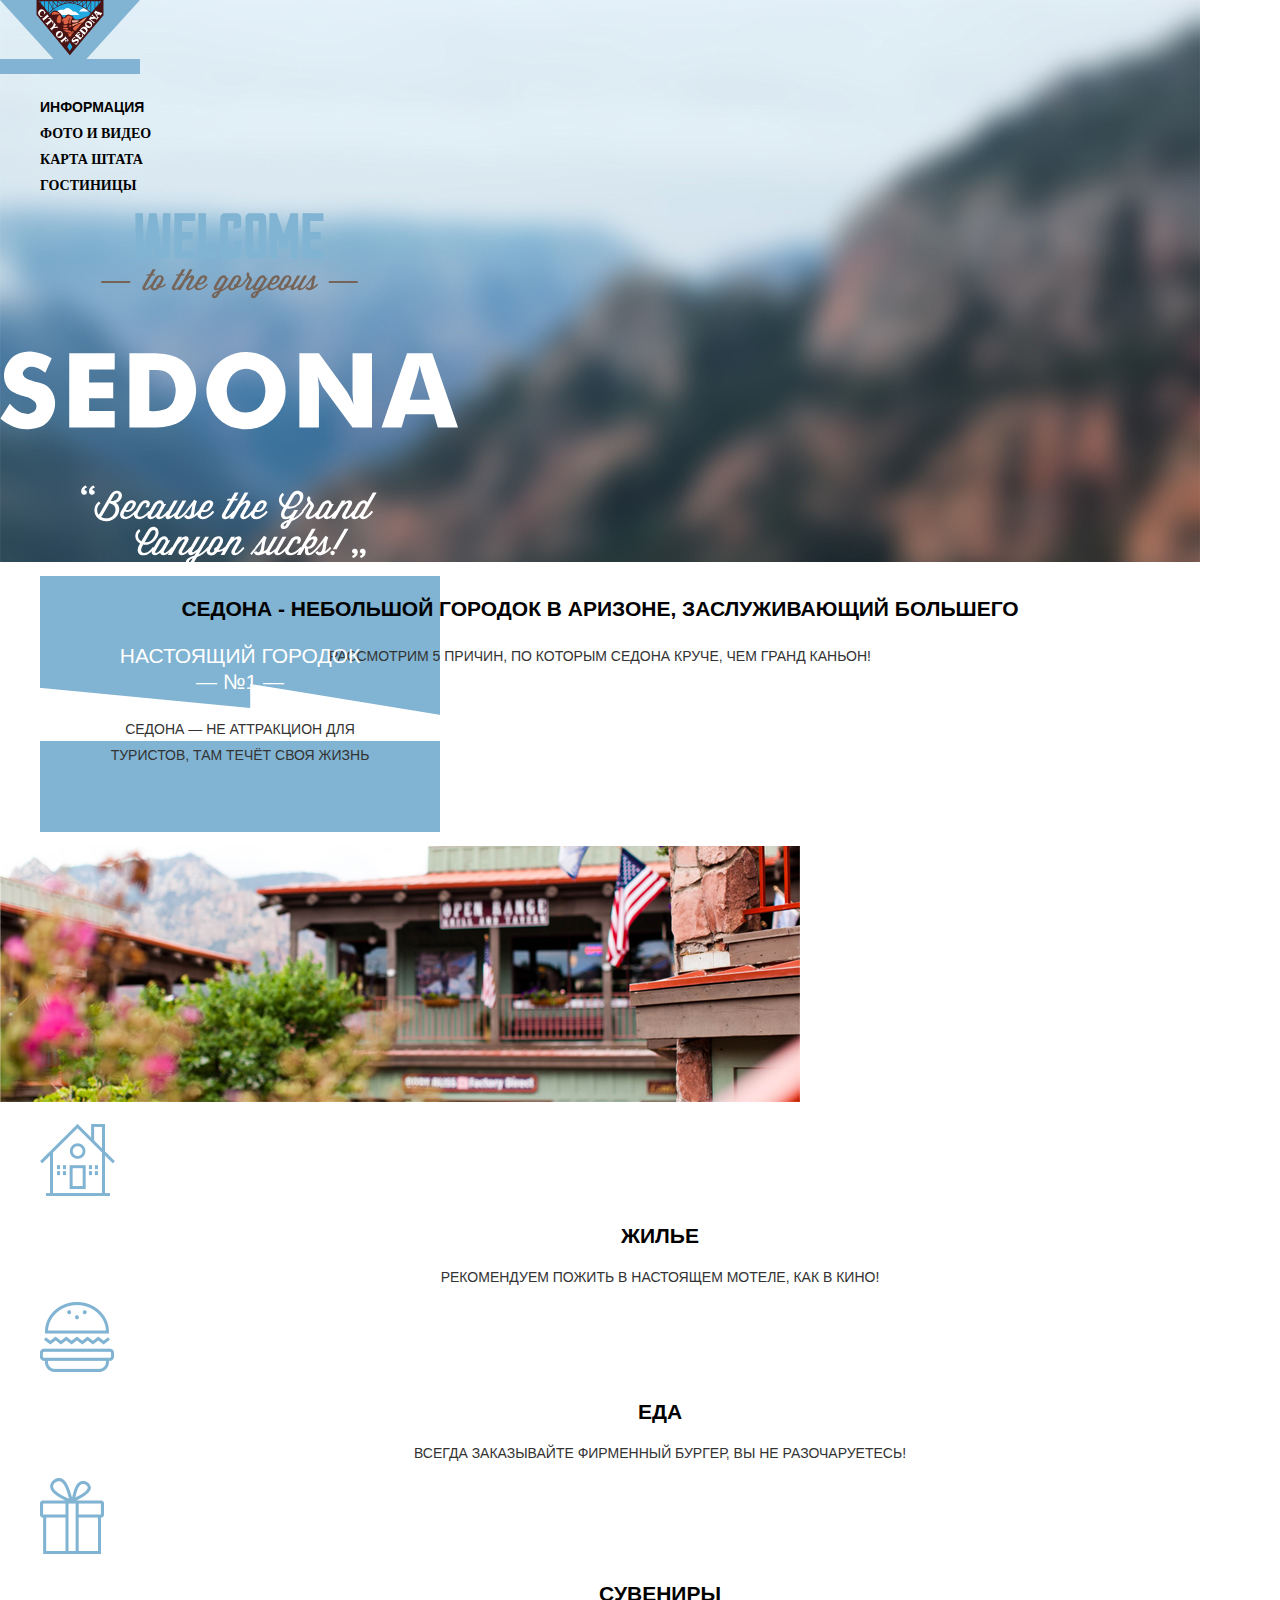
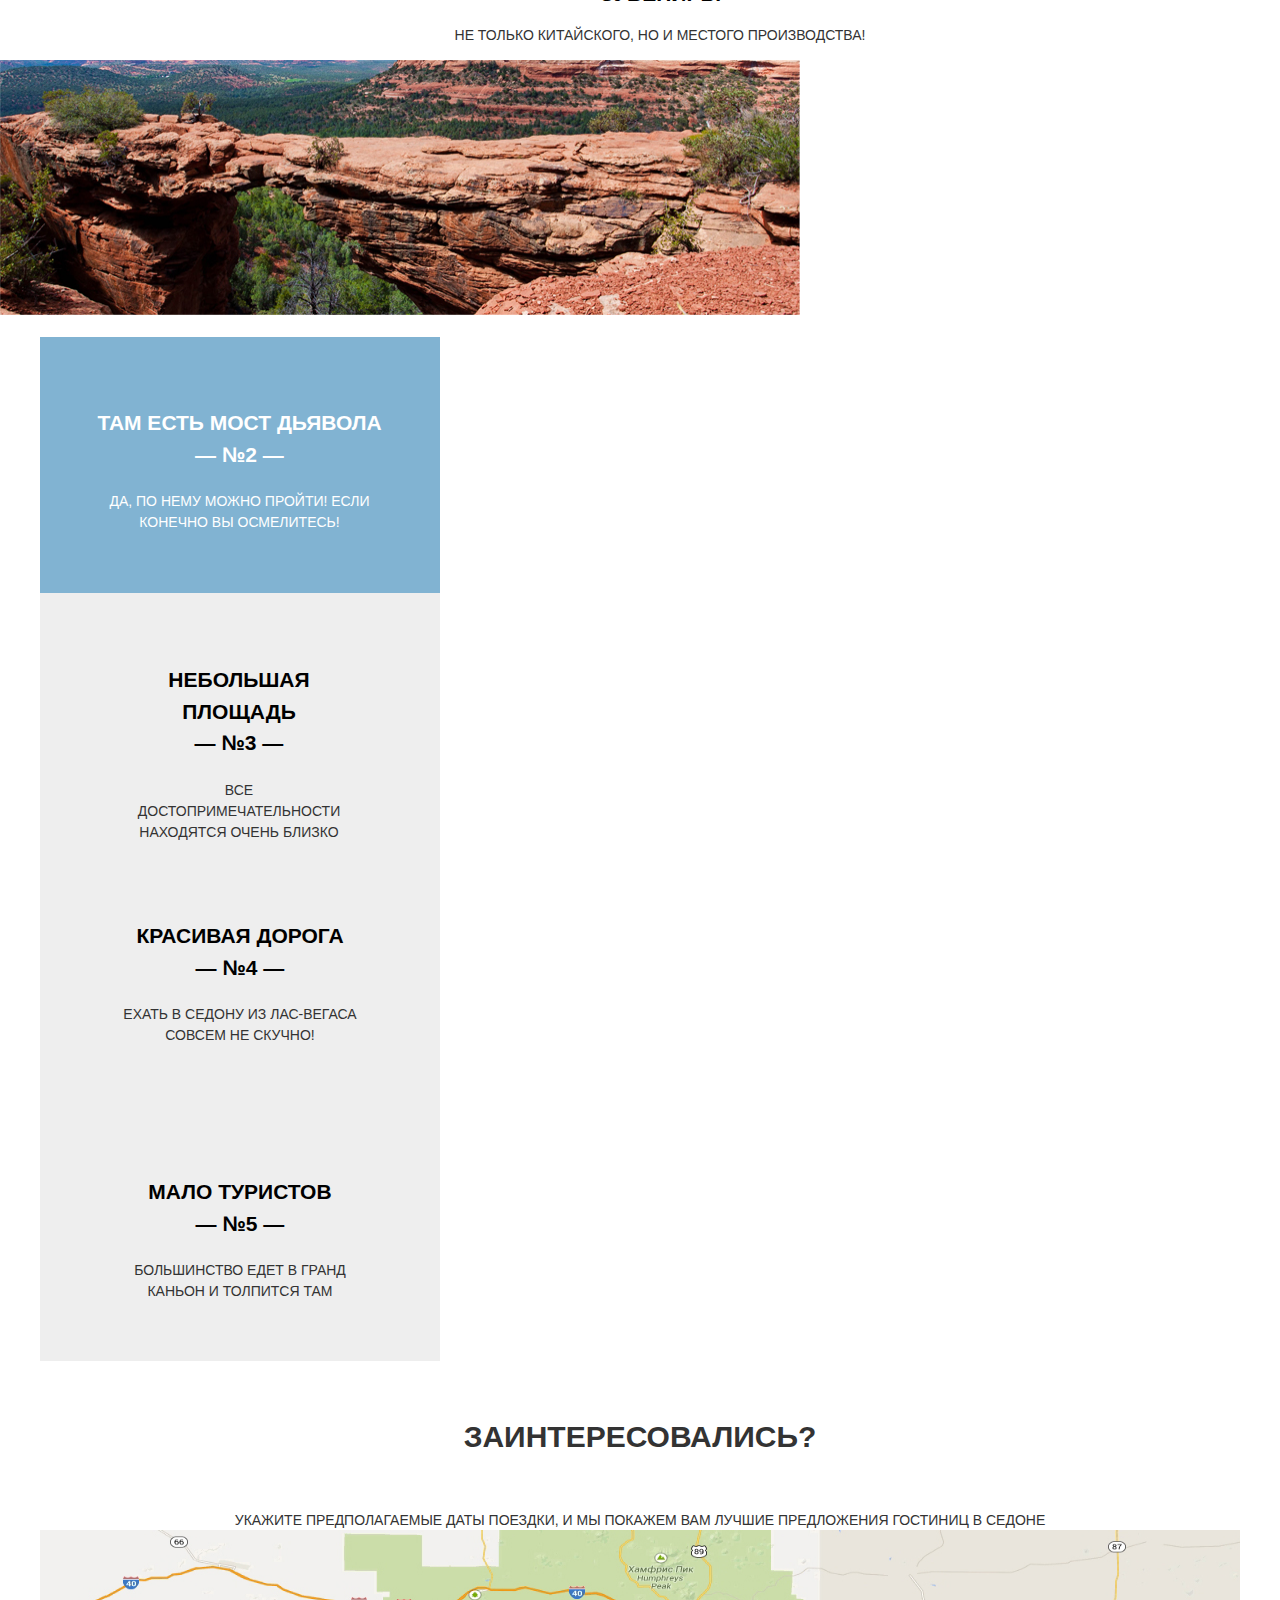
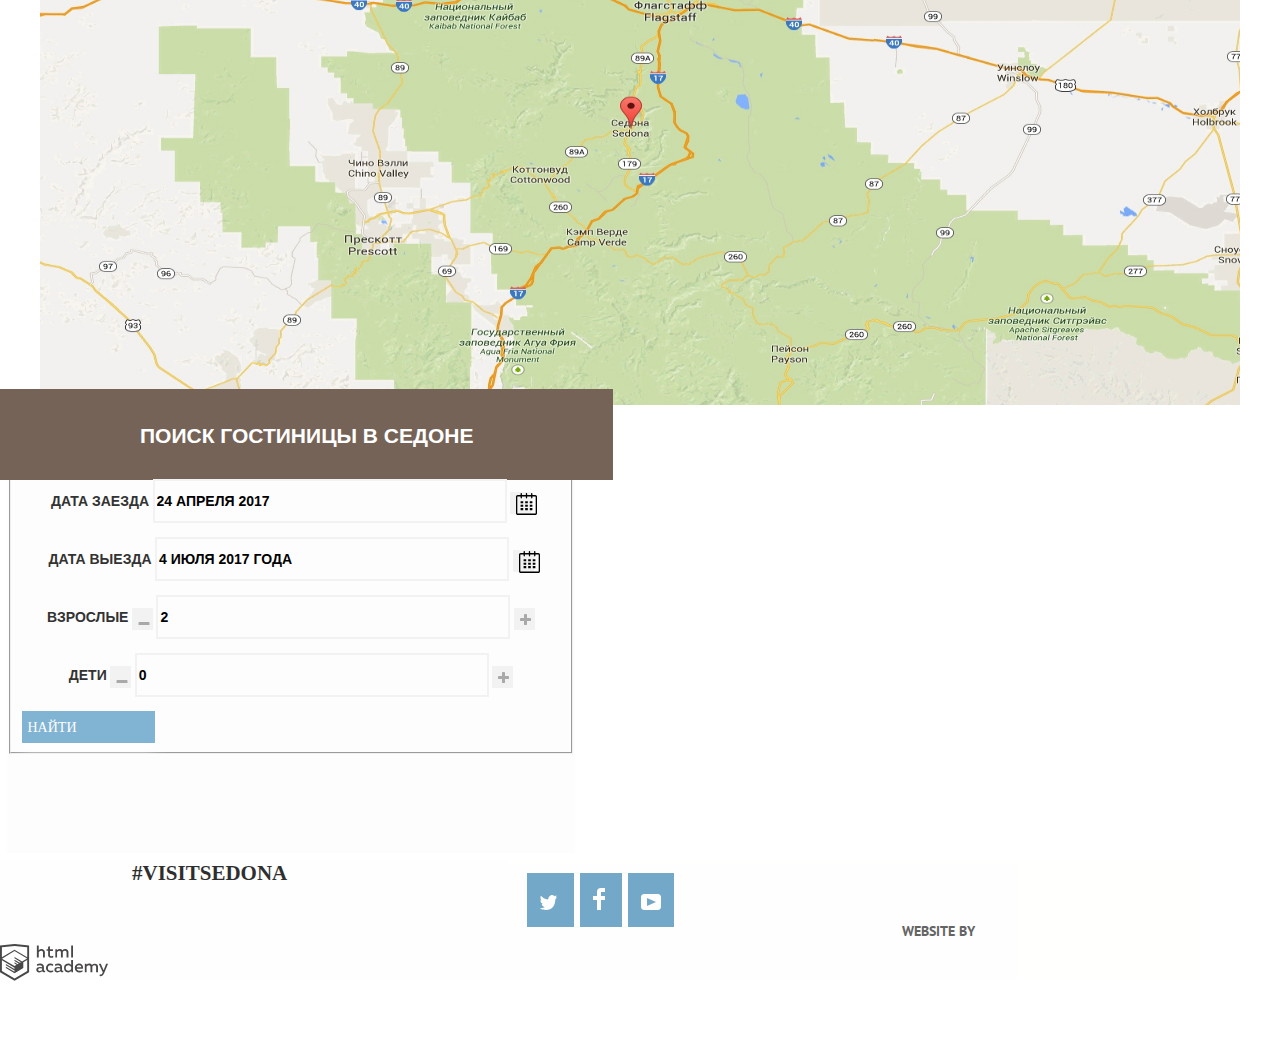
==== commit 4017605f: "правки" ====
--- a/index.html
+++ b/index.html
@@ -41,7 +41,7 @@
           </container> 
 
             <container class="polygon">
-            	<img src="img/polygon.svg" width="1201" height="59" alt="Седона лучше Гранд Каньон">
+            	<img src="img/polygon.svg" alt="Седона лучше Гранд Каньон">
             </container>
 
 		</nav>   	
--- a/css/style.css.css
+++ b/css/style.css.css
@@ -21,7 +21,7 @@
   background-image: url("../img/main_photo.jpg");
   background-position: top center;
   background-repeat: no-repeat; 
-  width: 1200px;
+  width: 1200px; 
   height: 800px;
 }
 
@@ -82,6 +82,14 @@
   text-align: center;
 }
 
+.polygon img {
+  width: 1201px;
+  height: 59px;
+  object-fit: contain;
+}
+
+
+
 /*гостиницы*/
 .hotels-link {
   width: 93px;
@@ -115,11 +123,11 @@
 } 
 
 /*белая полоска*/
-.polygon {
+/*.polygon {
   width: 1200px;
   height: 216px;
 
-}
+}*/
 
 /*логотип*/
 .welcome img{
@@ -817,6 +825,775 @@
 }
 
 
+   /*ВНУТРЕННАЯ_СТРАНИЦА*/
+
+  .main-header {
+  margin: 0;
+  padding: 0;
+
+  font-family: PTSans;
+  font-size: 14px;
+  line-height: 26px;
+  font-weight: 700;
+  color: #000;
+  text-transform: uppercase;
+
+
+  background-color: #ffffff;
+  background-image: url("../img/filter-background.jpg");
+  background-position: top center;
+  background-repeat: no-repeat;
+  width: 1200px;
+  height: 562px;
+
+}
+
+
+a {
+  text-decoration: none;
+} 
+
+.visually-hidden {
+ display: none;
+}
+
+/*навигация*/
+.main-navigation {
+  font-size: 14px;
+  line-height: 26px;
+  
+} 
+/*логотип*/
+.main-header-logo {
+  width: 140px;
+  height: 71px;
+  object-fit: contain;
+}
+
+
+/*информация*/
+/*.info-link {
+  width: 93px;
+  height: 12px;
+  font-family: PTSans;
+  font-size: 14px;
+  font-weight: bold;
+  font-style: normal;
+  font-stretch: normal;
+  line-height: 1.86;
+  letter-spacing: normal;
+  text-align: center;
+  
+}*/
+
+.filter-swimmingpool {
+  background-image: ("../img/checkbox-on.svg")
+  width: 27px;
+  height: 23px;
+  object-fit: contain;
+}
+
+
+.filter-swimmingpool :hover,
+.filter-swimmingpool :active {
+  fill: currentColor;
+  color: #6a6a6a; 
+}
+
+
+/*фото_видео*/
+.media-link {
+  width: 93px;
+  height: 12px;
+  font-family: PTSans;
+  font-size: 14px;
+  font-weight: bold;
+  font-style: normal;
+  font-stretch: normal;
+  line-height: 1.86;
+  letter-spacing: normal;
+  text-align: center;
+  
+}
+
+/*карта*/
+.map-link {
+  width: 93px;
+  height: 12px;
+  font-family: PTSans;
+  font-size: 14px;
+  font-weight: bold;
+  font-style: normal;
+  font-stretch: normal;
+  line-height: 1.86;
+  letter-spacing: normal;
+  text-align: center;
+}
+
+/*гостиницы*/
+.hotels-link {
+  width: 93px;
+  height: 12px;
+  font-family: PTSans;
+  font-size: 14px;
+  font-weight: bold;
+  font-style: normal;
+  font-stretch: normal;
+  line-height: 1.86;
+  letter-spacing: normal;
+  text-align: center;  
+}
+
+
+.main-navigation,
+.features-list,
+.sightseeing-list,
+.site-navigation {
+  list-style: none;
+} 
+
+.main-navigation a {
+  color: #000;
+} 
+
+
+.main-navigation a:hover,
+.main-navigation a:focus {
+  background-color: #82b3d4;
+} 
+
+
+
+/*.site-navigation {
+  font-size: 14px;
+  line-height: 26px;
+  color: #fff;
+
+  background-color: #fdfdfd;
+} */
+
+/*.site-navigation,*/
+.sort_by {
+  list-style: none;
+} 
+
+.site-navigation a {
+  color: #000;
+  font-weight: bold;
+} 
+
+
+.site-navigation a:hover,
+.site-navigation a:focus {
+  background-color: #82b3d4;
+} 
+
+.hotel-filters {
+    padding: 0px 40px 0px 40px;
+}
+
+
+
+/*.information, 
+.accommodation, 
+.price_per_night  {
+  color:#fff;
+}*/
+
+
+/*.information {
+  padding-top: 87px;
+  padding-left: 72px;
+}*/
+
+.information legend {
+  
+  font-family: PTSans;
+  font-size: 16px;
+  font-weight: bold;
+  font-style: normal;
+  font-stretch: normal;
+  line-height: 1.31;
+  letter-spacing: normal;
+  text-align: left;
+}
+
+
+.filter-swimmingpool {
+  width: 57px;
+  height: 13px;
+  font-family: PTSans;
+  font-size: 14px;
+  font-weight: normal;
+}
+
+.filter-parcking {
+  width: 57px;
+  height: 13px;
+  font-family: PTSans;
+  font-size: 14px;
+  font-weight: normal;
+}
+
+.filter-wi-fi {
+  width: 57px;
+  height: 13px;
+  font-family: PTSans;
+  font-size: 14px;
+  font-weight: normal;
+}
+
+
+.accommodation legend {
+  font-family: PTSans;
+  font-size: 16px;
+  font-weight: bold;
+  font-style: normal;
+  font-stretch: normal;
+  line-height: 1.31;
+  letter-spacing: normal;
+  text-align: left;
+}
+
+.filter-hotel {
+  width: 77px;
+  height: 12px;
+  font-family: PTSans;
+  font-size: 14px;
+  font-weight: normal;
+}
+
+
+.filter-motel {
+  width: 77px;
+  height: 12px;
+  font-family: PTSans;
+  font-size: 14px;
+  font-weight: normal;
+} 
+
+.filter-apartment {
+  width: 77px;
+  height: 12px;
+  font-family: PTSans;
+  font-size: 14px;
+  font-weight: normal;
+}
+
+.price_per_night legend {
+  width: 183px;
+  height: 16px;
+  font-family: PTSans;
+  font-size: 16px;
+  font-weight: bold;
+  font-style: normal;
+  font-stretch: normal;
+  line-height: 1.31;
+  letter-spacing: normal;
+  text-align: left;
+}
+
+.filter_hotels {
+
+  color:#fff;
+  font-family: PTSans;
+  font-size: 14px;
+  font-weight: normal;
+  font-style: normal;
+  font-stretch: normal;
+  line-height: 1.5;
+  letter-spacing: normal;
+  text-align: center;
+  
+} 
+
+
+.price_per_night input {
+  width: 314px;
+  height: 32px;
+  border: solid 2px /*var(--header-top-text-color)*/;
+  color: #fff;
+} 
+
+
+
+.filter-button-button {
+  color: #fff;
+  width: 133px;
+  height: 32px;
+  border: solid 2px;
+  font-family: PTSans;
+  font-size: 14px;
+  font-weight: normal;
+  font-style: normal;
+  font-stretch: normal;
+  line-height: 1.5;
+  letter-spacing: normal;
+  text-align: left;
+  text-transform: uppercase;
+  border: none;
+  box-shadow: 0px 5px 15px 0px;
+  background-color: rgba (0, 1, 1, 0.2);
+
+}
+
+.results-list {
+  color: #000;
+  background-color: #fff;
+  padding: 0px 72px 0 72px;
+}
+
+.results-list h3 {
+
+  width: 115px;
+  height: 22px;
+  font-family: PTSans;
+  font-size: 21px;
+  font-weight: bold;
+  font-style: normal;
+  font-stretch: normal;
+  line-height: 1.24;
+  letter-spacing: normal;
+  text-align: left; 
+  padding: 
+
+   
+}
+
+
+.results-list p {
+  width: 75px;
+  height: 8px;
+  font-family: PTSan;
+  font-size: 12px;
+  font-weight: normal;
+  font-style: normal;
+  font-stretch: normal;
+  line-height: 1.5;
+  letter-spacing: normal;
+  text-align: left; 
+  
+}
+
+/*.sort_by {
+  padding: 0px 72px 0 72px;
+}*/
+
+.sort_by_price a {
+  width: 48px;
+  height: 10px;
+  font-family: PTSans;
+  font-size: 12px;
+  font-weight: normal;
+  font-style: normal;
+  font-stretch: normal;
+  line-height: 1.5;
+  letter-spacing: normal;
+  text-align: left;
+  color: #81b3d2;
+} 
+
+
+.sort_by_type a {
+  width: 49px;
+  height: 8px;
+  opacity: 0.3;
+  font-family: PTSans;
+  font-size: 12px;
+  font-weight: normal;
+  font-style: normal;
+  font-stretch: normal;
+  line-height: 1.5;
+  letter-spacing: normal;
+  text-align: left;
+  color: rgba(0, 0, 0, 0.3);
+}
+
+
+.sort_by_rating a  {
+  width: 75px;
+  height: 11px;
+  opacity: 0.3;
+  font-family: PTSans;
+  font-size: 12px;
+  font-weight: normal;
+  font-style: normal;
+  font-stretch: normal;
+  line-height: 1.5;
+  letter-spacing: normal;
+  text-align: left;
+  color: rgba(0, 0, 0, 0.3);
+}
+
+
+.arrow_up svg: hover,
+.arrow_up svg: focus {
+   fill: currentColor;
+   color: #81b3d2;
+} 
+
+.arrow_up{
+  width: 11px;
+  height: 10px;
+  object-fit: contain;
+  background-color: #cacaca;
+}
+
+.arrow_down {
+  width: 11px;
+  height: 10px;
+  object-fit: contain;
+  background-color: #81b3d2;
+}
+
+
+.hotel-list {
+  color:#000;
+  background-color:#fff;
+
+}
+
+
+.hotel_results {
+  padding: 0px 72px 0 72px; 
+
+}
+
+.hotel-list {
+  padding: 0px 72px 0 72px;
+}
+
+/*.hotel_results span {
+  color: #5c5c5c;
+}*/
+
+.Amara_hotel h3 {
+  /*width: 210px;
+  height: 16px;*/
+  font-family: PTSans;
+  font-size: 21px;
+  font-weight: bold;
+  font-style: normal;
+  font-stretch: normal;
+  line-height: 1.24;
+  letter-spacing: normal;
+  text-align: left;
+  padding: 30px 30px 30px 72px;
+}
+
+.hotel_name {
+  /*width: 77px;
+  height: 12px;*/
+  font-family: PTSans;
+  font-size: 14px;
+  font-weight: normal;
+  font-style: normal;
+  font-stretch: normal;
+  line-height: 1.5;
+  letter-spacing: normal;
+  text-align: left;
+  color: #333333;
+}
+
+
+.stars {
+  width: 18px;
+  height: 17px;
+  object-fit: contain;
+}
+
+.rating_score {
+  color: #bababa;
+  background-color: #f2f2f2;
+  width: 111px;
+  height: 27px;
+  font-weight: normal;
+  padding: 5px 13px 5px 13px;
+  text-align: center;
+}
+
+/*.stars {
+  
+  background-image: url("../img/star.svg");
+  background-repeat:no-repeat center center;
+  width: 50px;
+  height: 50px;
+  
+}*/
+
+.hotel_results {
+  list-style: none;
+} 
+
+.hotel_name {
+  /*width: 77px;
+  height: 12px;*/
+  font-family: PTSans;
+  font-size: 14px;
+  font-weight: normal;
+  font-style: normal;
+  font-stretch: normal;
+  line-height: 1.5;
+  letter-spacing: normal;
+  text-align: left;
+  color: #333333;
+} 
+
+.hotel_price {
+  /*width: 66px;
+  height: 11px;*/
+  font-family: PTSans;
+  font-size: 14px;
+  font-weight: normal;
+  font-style: normal;
+  font-stretch: normal;
+  line-height: 1.5;
+  letter-spacing: normal;
+  text-align: left;
+  color: #333333;
+}
+
+.book_hotel {
+  /*width: 142px;
+  height: 27px;*/
+  background-color: #766357;
+  color: #fff;
+  border: none;
+
+
+  /*width: 76px;
+  height: 12px;*/
+  font-family: PTSans;
+  font-size: 14px;
+  font-weight: bold;
+  font-style: normal;
+  font-stretch: normal;
+  line-height: 1.5;
+  letter-spacing: normal;
+  text-align: left;
+  color: #ffffff; 
+  text-transform: uppercase;
+  padding: 8px 17px 7px 17px;
+
+}
+
+.book_hotel:hover,
+.book_hotel:focus {
+  fill: currentColor;
+  background-color: #604e42;
+  
+}
+
+
+.learn_more {
+  color: #ffff;
+  background-color: #81b2d2;
+  text-transform: uppercase;
+
+  width: 76px;
+  height: 12px;
+  font-family: PTSans;
+  font-size: 14px;
+  font-weight: bold;
+  font-style: normal;
+  font-stretch: normal;
+  line-height: 1.5;
+  letter-spacing: normal;
+  text-align: left;
+  color: #ffffff;
+  padding: 8px 17px 7px 17px;
+}
+
+.learn_more:hover,
+.learn_more:focus {
+  fill: currentColor;
+  background-color: #5596be;
+} 
+
+
+.Desert_motel h3 {
+  /*width: 210px;
+  height: 16px;*/
+  font-family: PTSans;
+  font-size: 21px;
+  font-weight: bold;
+  font-style: normal;
+  font-stretch: normal;
+  line-height: 1.24;
+  letter-spacing: normal;
+  text-align: left;
+  padding: 30px 30px 30px 72px;
+}
+
+
+.Villas_appartment h3 {
+  /*width: 210px;
+  height: 16px;*/
+  font-family: PTSans;
+  font-size: 21px;
+  font-weight: bold;
+  font-style: normal;
+  font-stretch: normal;
+  line-height: 1.24;
+  letter-spacing: normal;
+  text-align: left;
+  padding: 30px 30px 30px 72px;
+}
+
+
+/*.page-footer {
+  color: #ffffff;
+
+  background-color: #f9fbf6;
+  background-position: 0 0;
+  background-repeat: repeat;
+
+  width: 1200px;
+  height: 120px;
+  opacity: 0.9;
+  
+}*/
+
+.contact-information {
+  color: #000;
+  text-decoration: none;
+
+  /*background-color: #f9fbf6;
+  background-position: 0 0;
+  background-repeat: repeat;*/
+
+  width: 1200px;
+  height: 120px;
+  opacity: 0.9;
+  padding-top: 39px 0
+}
+
+.footer-contacts a:hover,
+.footer-contacts a:focus {
+  text-decoration: none;
+}
+
+.visitsedona {
+  width: 136px;
+  height: 16px;
+  font-family: PTSans;
+  font-size: 21px;
+  font-weight: bold;
+  font-style: normal;
+  font-stretch: normal;
+  line-height: 1.24;
+  letter-spacing: normal;
+  text-align: center;
+  padding: 51px 932px 53px 132px;
+
+}
+
+.social-network {
+  color:#fff;
+  background-color: 81b3d2;
+  text-align: center;
+
+} 
+
+.twitter {
+  /*background-image: url("../img/twitter.svg");*/
+  background-repeat: no-repeat;
+  color: #81B3D2;
+  background-color: #5596be;
+  width: 46px;
+  height: 48px;
+  padding: 23px 13px 13px ;
+}
+
+.twitter svg: hover,
+.twitter svg: focus {
+  fill: currentColor
+  color: #5596be;
+  
+}
+
+
+.facebook {
+  /*background-image: url("../img/fb-icon.svg");*/
+  background-repeat: no-repeat;
+  color: #81B3D2;
+  background-color: #5596be;
+  width: 46px;
+  height: 48px;
+  padding:23px 13px 13px;
+  margin-left: 6px;
+}
+
+.facebook svg:hover,
+.facebook svg:focus {
+  fill: currentColor;
+  color: #5596be;
+}
+
+
+.youtube {
+  background-repeat: no-repeat;
+  color: #81B3D2;
+  background-color: #5596be;
+  width: 46px;
+  height: 48px; 
+  padding:23px 13px 13px;
+  margin-left: 6px;
+
+} 
+
+.youtube svg:hover,
+.youtube svg:focus {
+  fill: currentColor;
+  color: #5596be;
+}
+
+.logo {
+  width: 115px;
+  height: 41px;
+  object-fit: contain;
+  background-color: #231f20;
+  padding: 54px 224px 55px 902px;
+  text-align: left;
+}
+
+/*.etd p{
+  font-family: PTSans;
+  font-size: 14px;
+  font-weight: normal;
+  font-style: normal;
+  font-stretch: normal;
+  line-height: 1.24;
+  letter-spacing: normal;
+  text-align: center;
+}*/
+
+
+.copyright a, span {
+  color:#424242;
+  
+} 
+
+.copyright {
+  padding: 54px 224px 55px 902px;
+  text-align: left;
+}
+
+/*.website {
+  padding: 54px 224px 55px 902px;
+  text-align: left;
+}*/
+
+.copyright svg:hover,
+.copyright svg:focus {
+  fill: currentColor;
+  background-color: #5596be;
+  
+}
+
+
+
+
 
 
  
